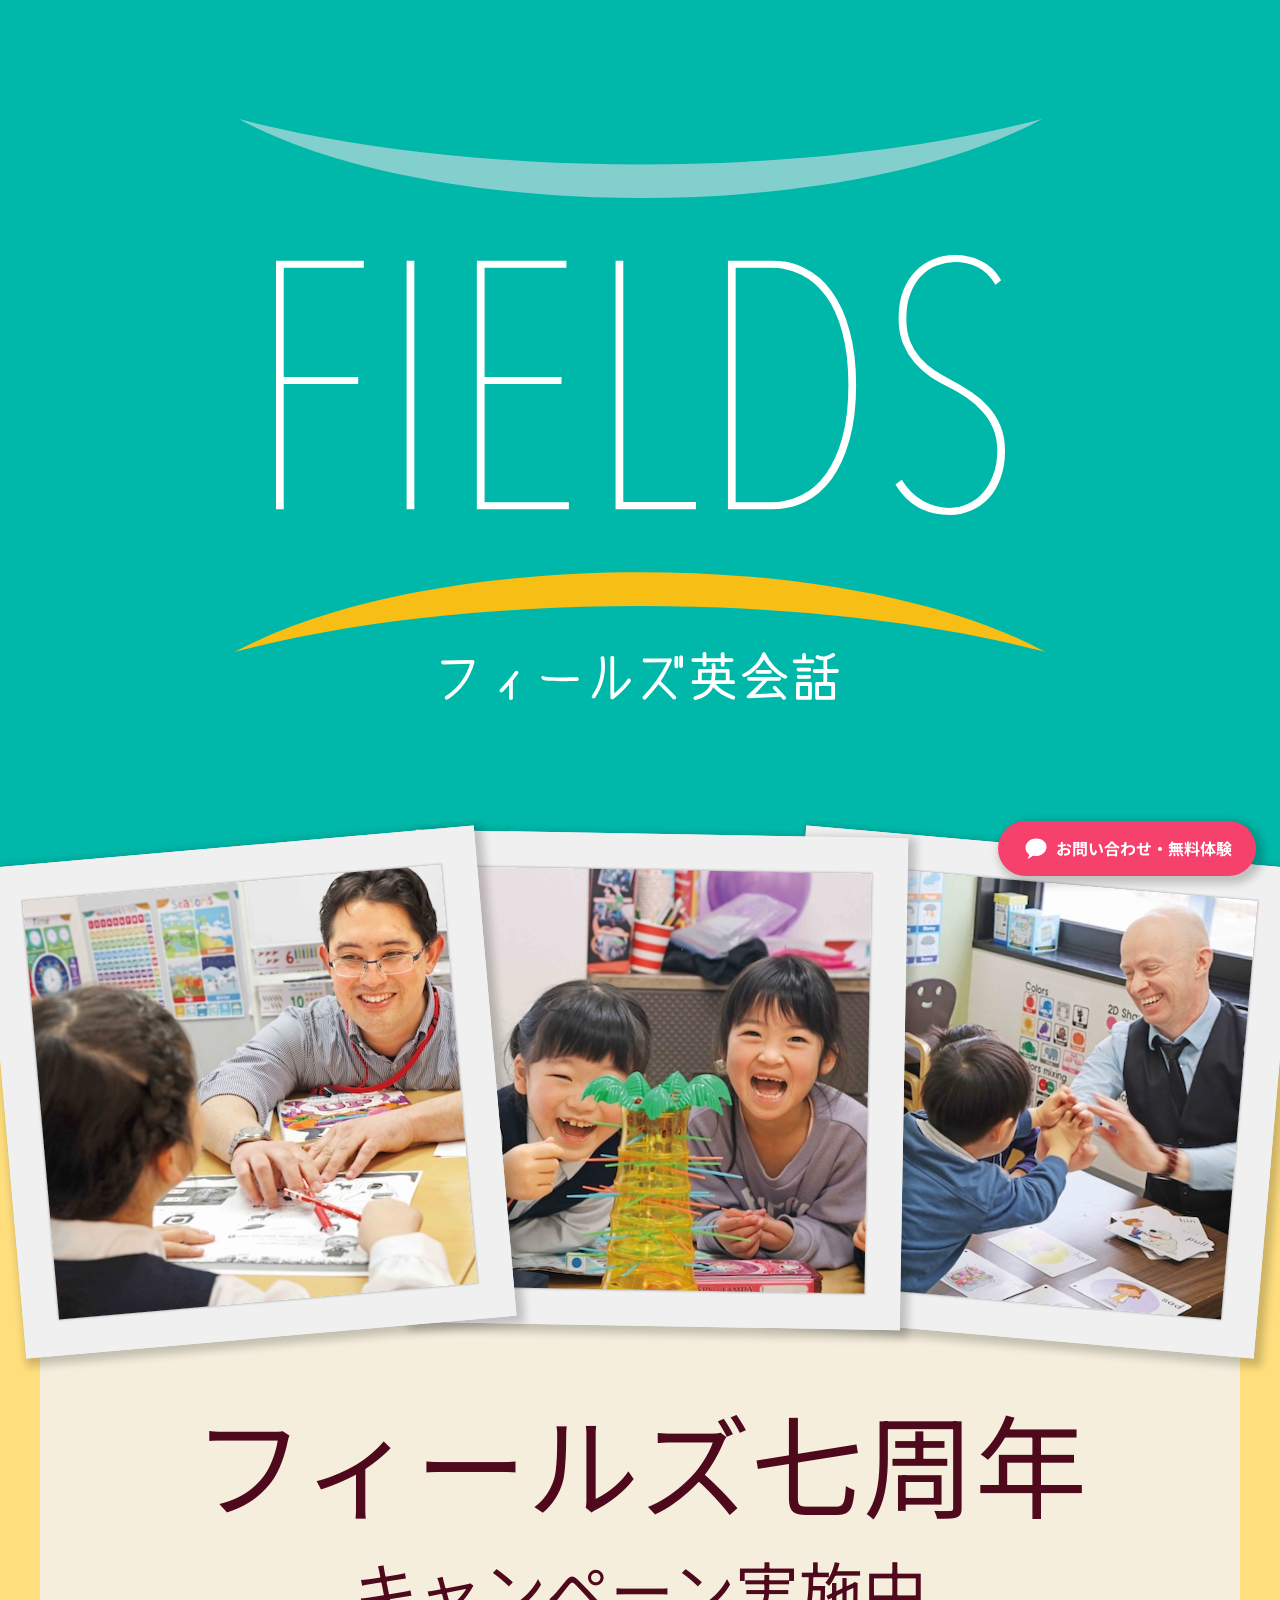
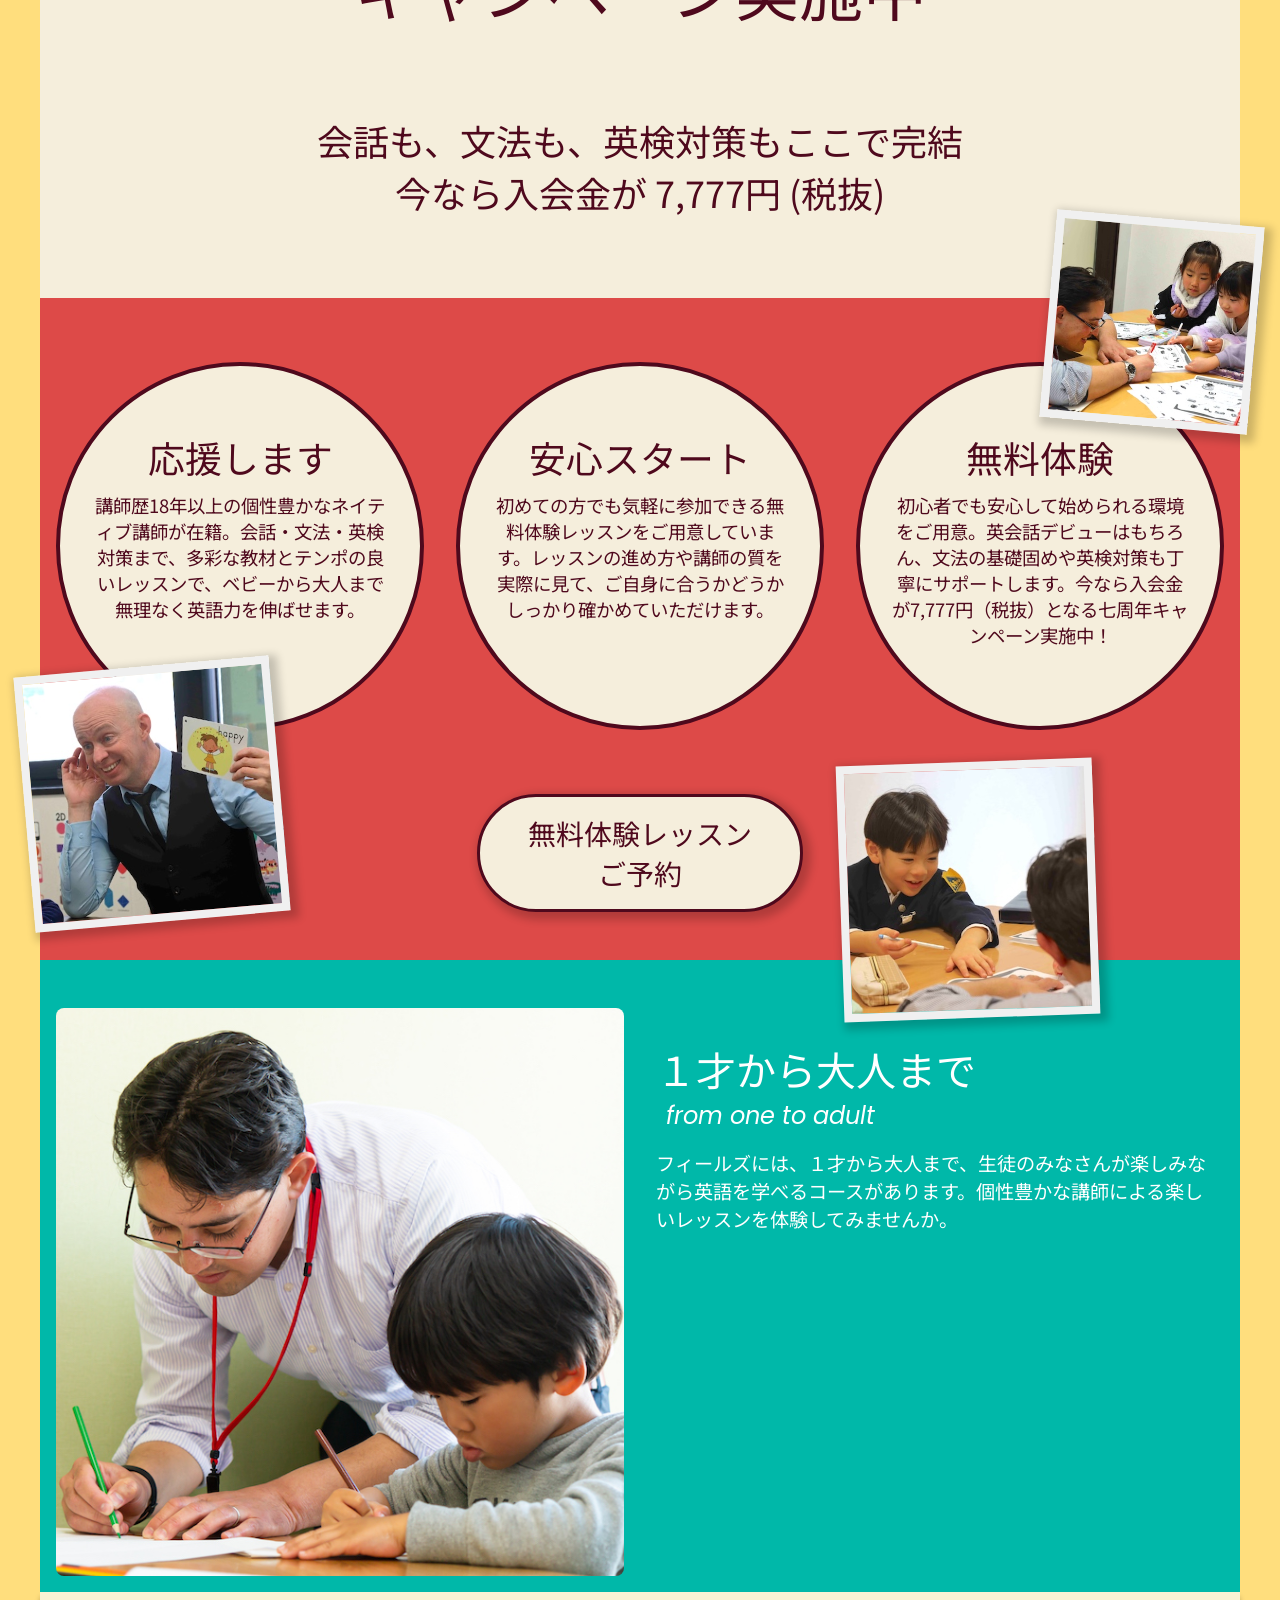
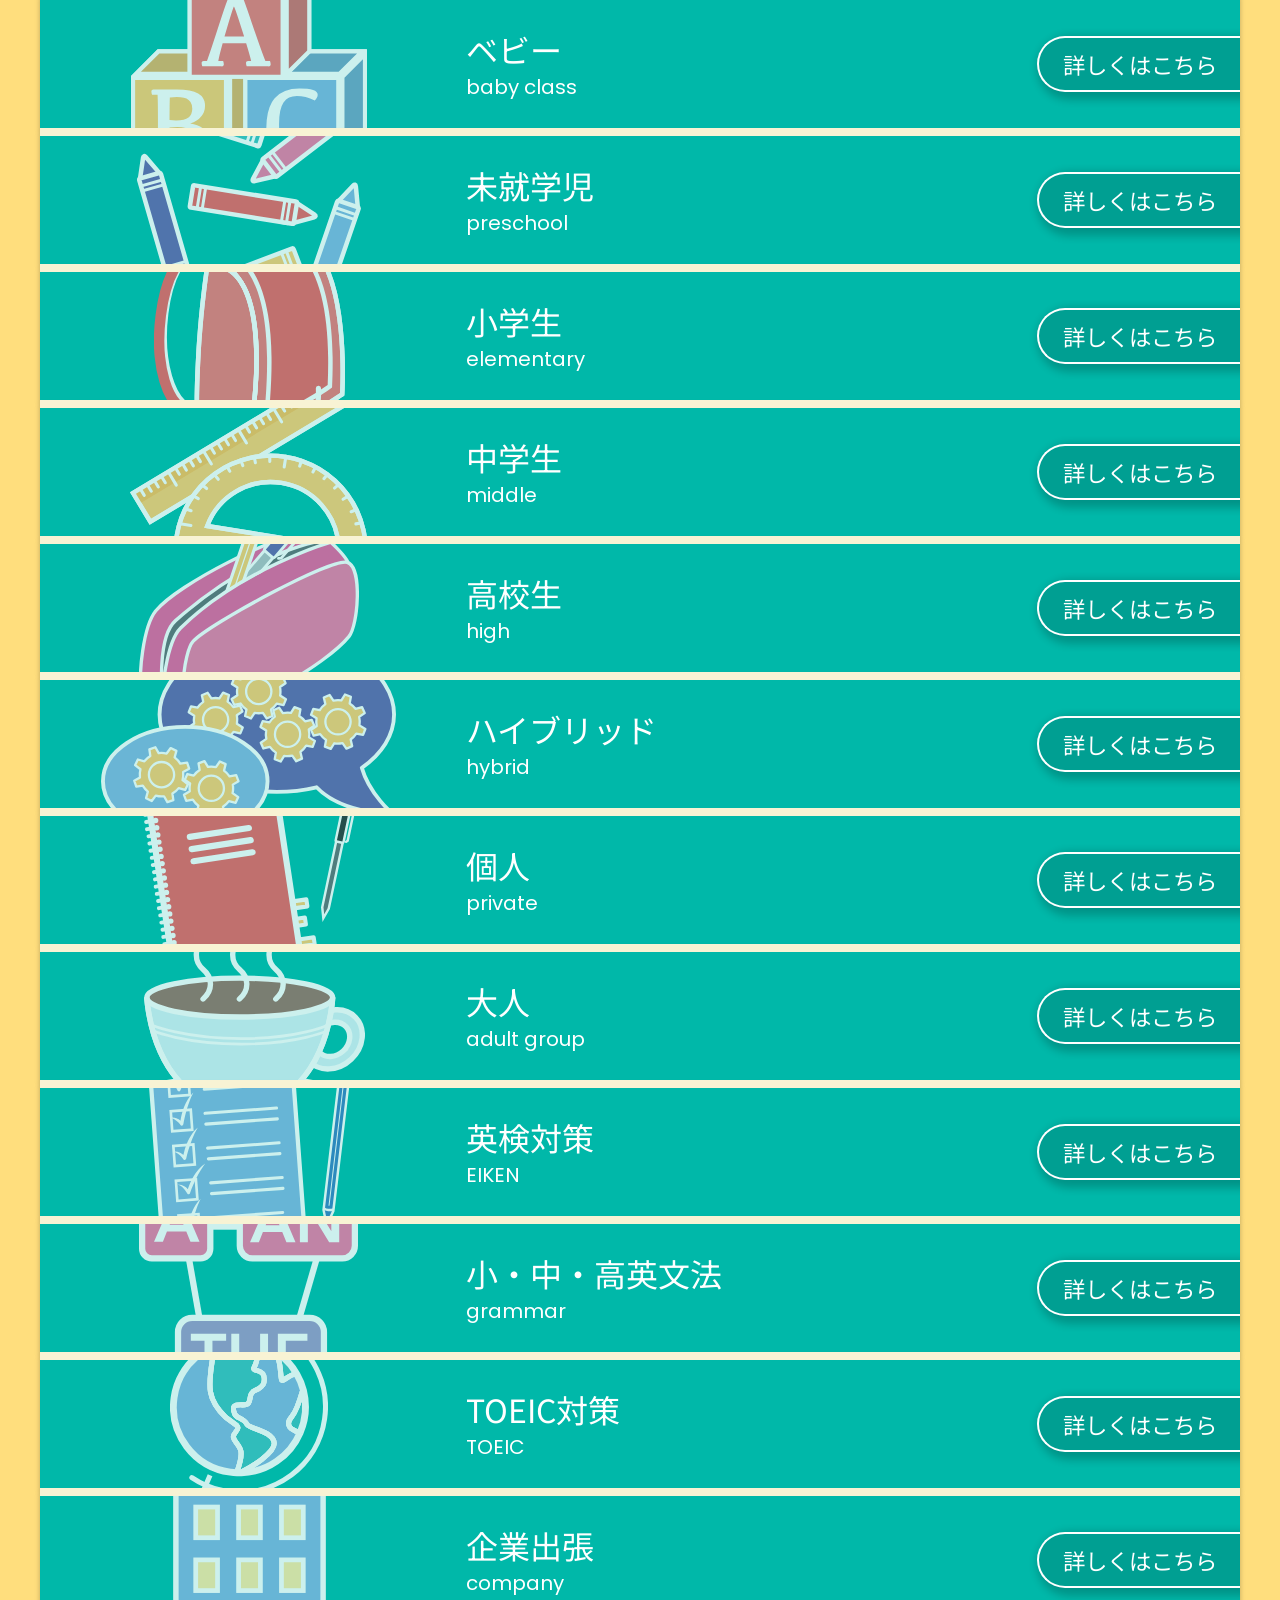
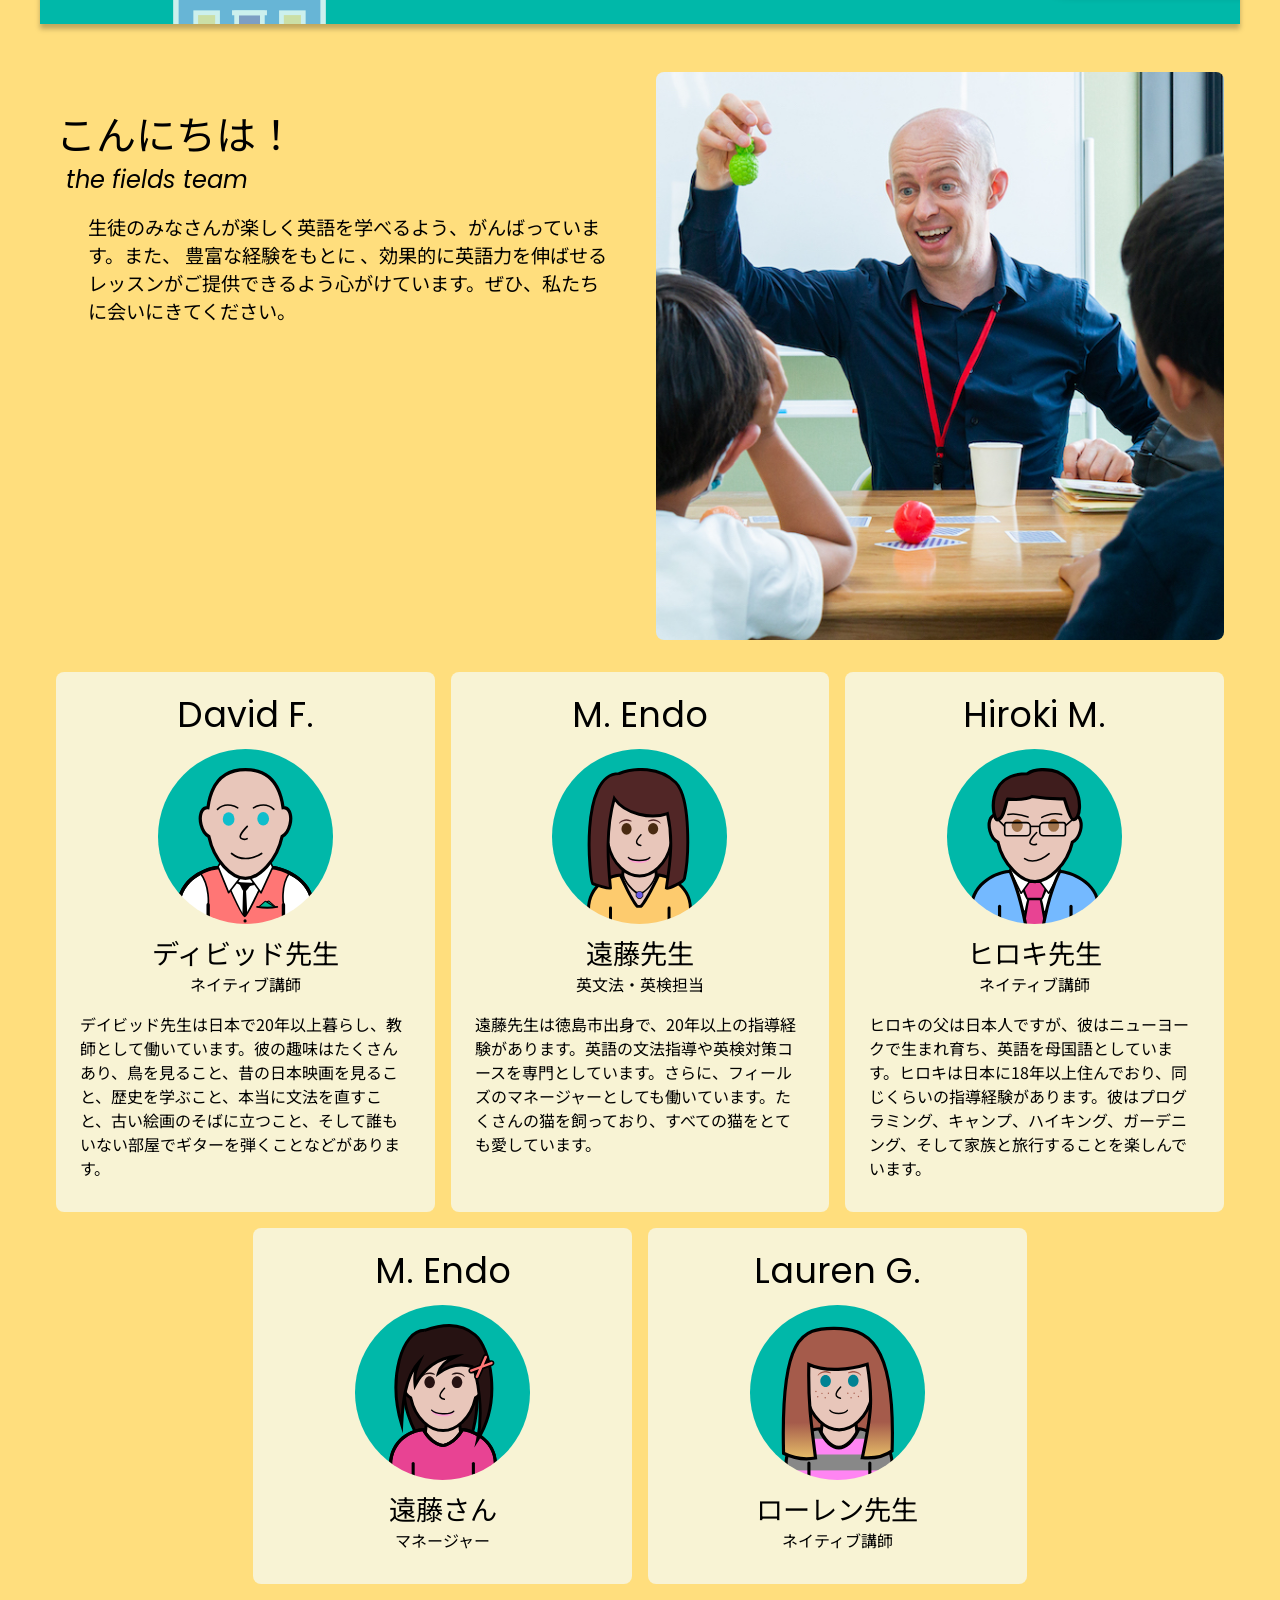
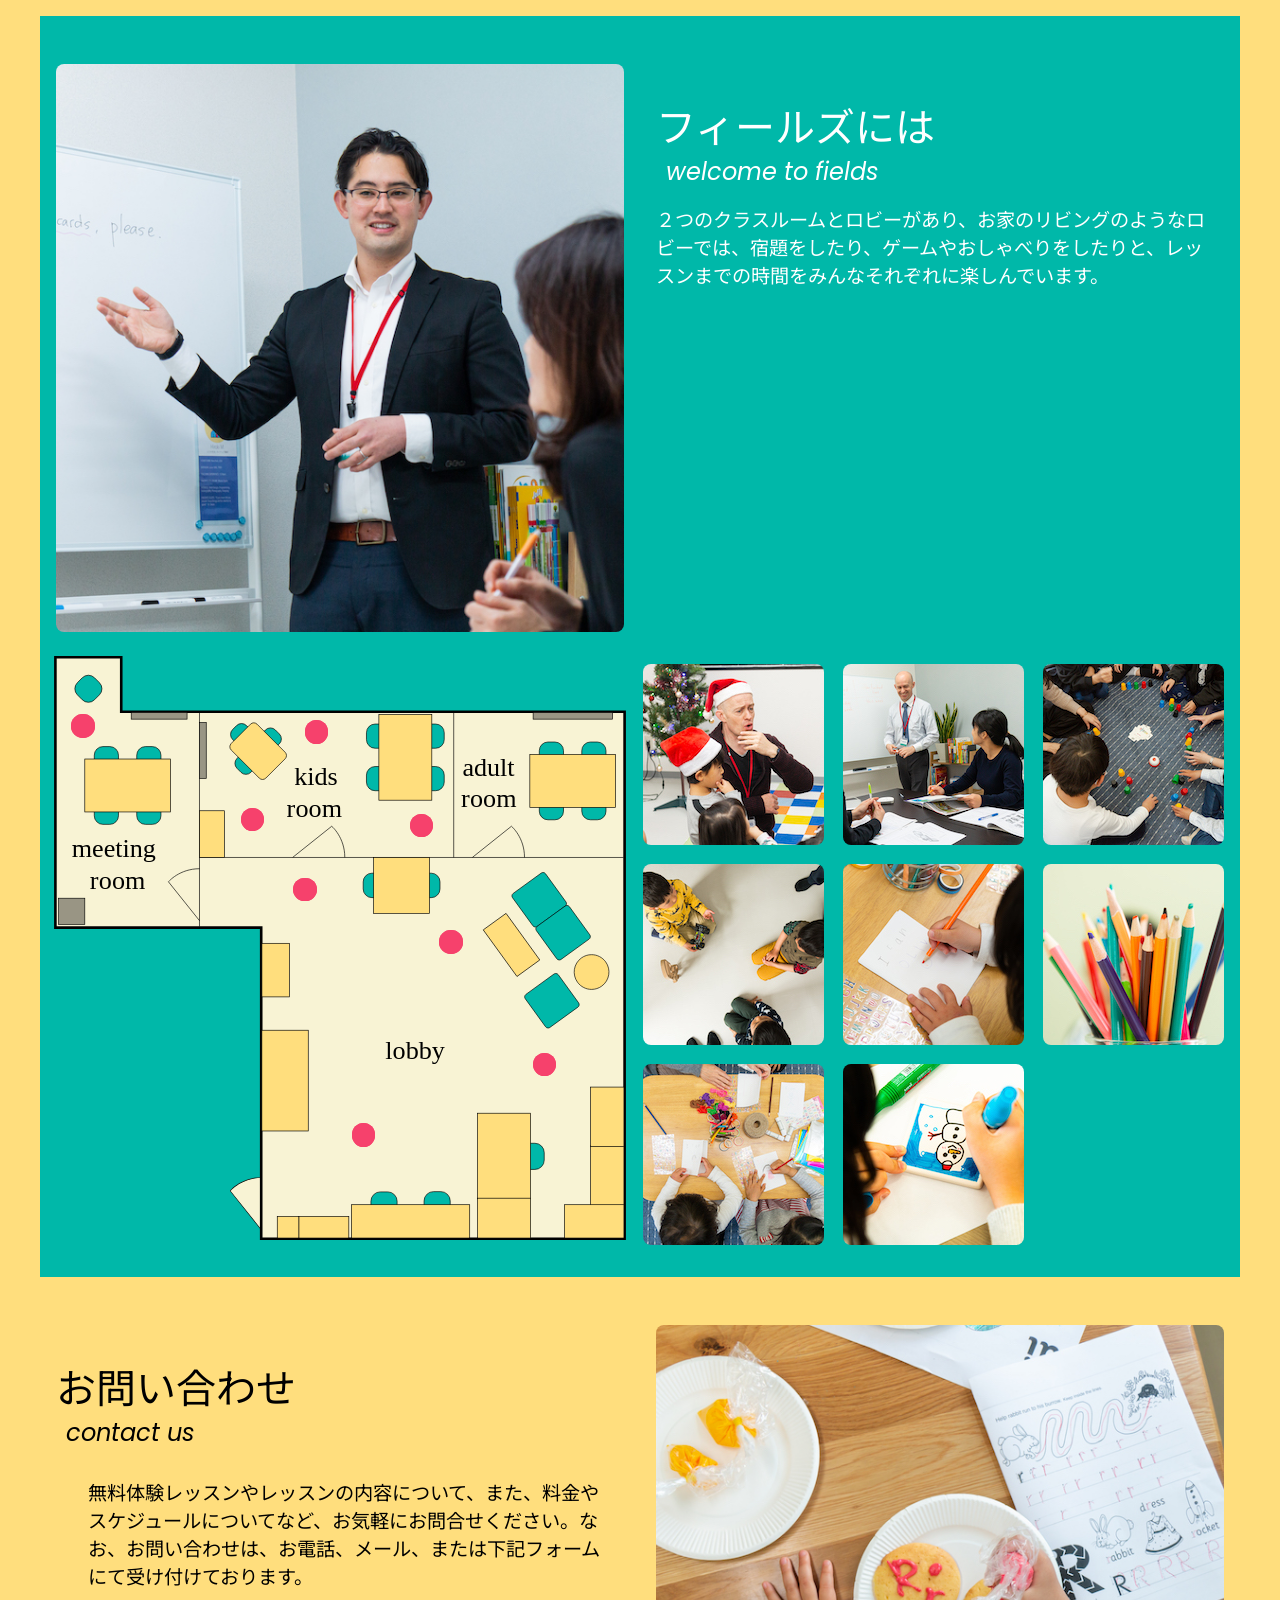
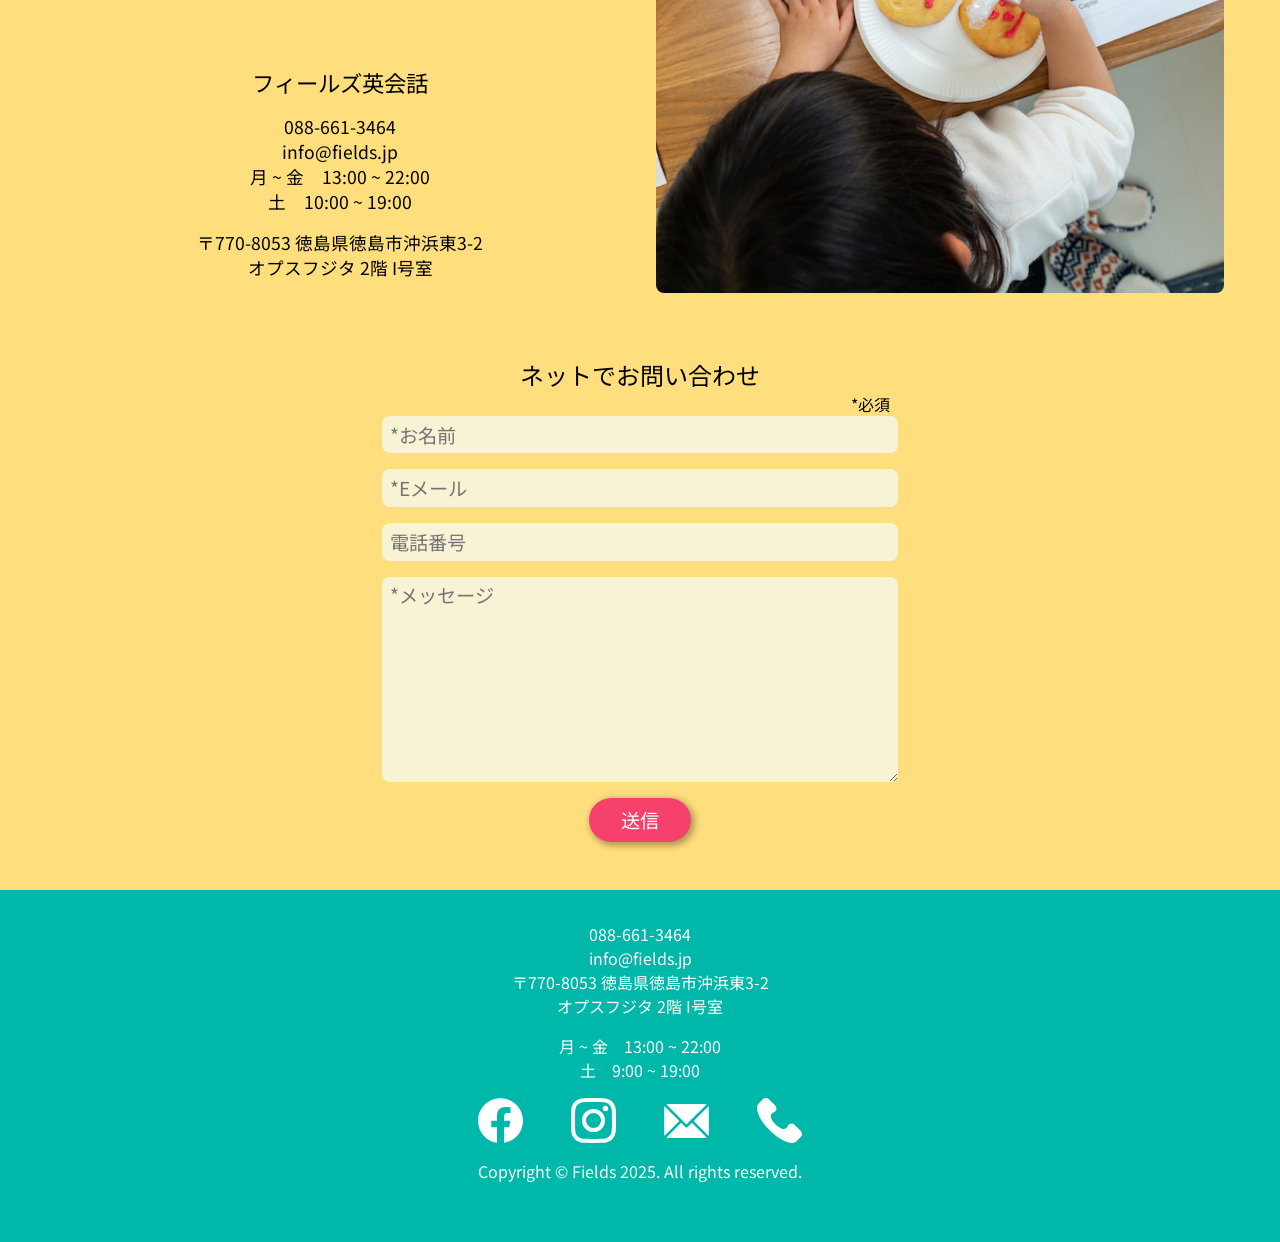
==== index.html @ bf18fd29 "improved mobile styling of quick connect form" ====
<!doctype html>
<html lang="ja">
  <head>
    <!-- Google Tag Manager -->
    <script>
      (function (w, d, s, l, i) {
        w[l] = w[l] || [];
        w[l].push({ "gtm.start": new Date().getTime(), event: "gtm.js" });
        var f = d.getElementsByTagName(s)[0],
          j = d.createElement(s),
          dl = l != "dataLayer" ? "&l=" + l : "";
        j.async = true;
        j.src = "https://www.googletagmanager.com/gtm.js?id=" + i + dl;
        f.parentNode.insertBefore(j, f);
      })(window, document, "script", "dataLayer", "GTM-PVQSNGB");
    </script>
    <!-- End Google Tag Manager -->

    <meta charset="UTF-8" />
    <meta name="viewport" content="width=device-width" />

    <title>フィールズ英会話・徳島市</title>

    <!-- CSS -->
    <link rel="stylesheet" href="assets/css/styles.css?ver=058" />
    <link rel="stylesheet" href="assets/css/winter_2025_campaign.css?ver=003" />
    <link rel="stylesheet" href="assets/css/hero.css?ver=020" />
    <link rel="stylesheet" href="assets/css/quick_connect.css?ver=005" />

    <meta
      name="description"
      content="フィールズには、1才から大人まで、生徒のみなさんが楽しみながら英語を学べるコースがあります。個性豊かな講師による楽しいレッスンを体験してみませんか。"
    />
    <meta property="og:title" content="フィールズ英会話・徳島市" />
    <meta
      property="og:description"
      content="フィールズには、1才から大人まで、生徒のみなさんが楽しみながら英語を学べるコースがあります。個性豊かな講師による楽しいレッスンを体験してみませんか。"
    />
    <meta property="og:image" content="assets/img/identity/icon_01.png" />
    <meta property="og:image:alt" content="フィールズ英会話徳島市ロゴ" />
    <meta property="og:locale" content="ja_JP" />
    <meta property="og:type" content="website" />
    <meta name="twitter:card" content="summary_large_image" />
    <meta property="og:url" content="https://www.fields.jp" />
    <link rel="canonical" href="https://www.fields.jp" />

    <link rel="icon" href="favicon.ico" />
    <link rel="icon" href="favicon.svg" type="image/svg+xml" />
    <link rel="apple-touch-icon" href="assets/img/identity/icon_01.png" />
    <link rel="manifest" href="fields.webmanifest" />
    <meta name="theme-color" content="#00b8a9" />

    <!-- Noto Sans JP: 300, 400, 900 -->
    <!-- Poppins: 300 -->
    <!-- Open Sans: 700 -->
    <link rel="preconnect" href="https://fonts.googleapis.com" />
    <link rel="preconnect" href="https://fonts.gstatic.com" crossorigin />
    <link
      href="https://fonts.googleapis.com/css2?family=Noto+Sans+JP:wght@300;400;500;900&family=Open+Sans:wght@700&family=Poppins:wght@300&display=swap"
      rel="stylesheet"
    />

    <!-- NOTO SANS JP -->
    <link rel="preconnect" href="https://fonts.googleapis.com" />
    <link rel="preconnect" href="https://fonts.gstatic.com" crossorigin />
    <link
      href="https://fonts.googleapis.com/css2?family=Noto+Sans+JP:wght@100..900&display=swap"
      rel="stylesheet"
    />

    <!-- JQUERY from Google's CDN -->
    <script src="https://ajax.googleapis.com/ajax/libs/jquery/3.5.1/jquery.min.js"></script>

    <!-- removes auto formatting of telephone numbers on iOS -->
    <meta name="format-detection" content="telephone=no" />
  </head>

  <body>
    <!-- Google Tag Manager (noscript) -->
    <noscript
      ><iframe
        src="https://www.googletagmanager.com/ns.html?id=GTM-PVQSNGB"
        height="0"
        width="0"
        style="display: none; visibility: hidden"
      ></iframe
    ></noscript>
    <!-- End Google Tag Manager (noscript) -->

    <!-- NAVIGATION -->
    <!-- <nav id="navigation">
      <div id="navigation-primary-container">
        <div id="menu-list-container">
          <a class="nav-item" id="nav-item-1" onclick="closeNav()" href="#hero"
            >トップ</a
          >
          <div class="nav-icon" id="nav-icon-1"></div>
          <a
            class="nav-item"
            id="nav-item-2"
            onclick="closeNav()"
            href="#latest"
            >最新情報</a
          >
          <div class="nav-icon" id="nav-icon-2"></div>
          <a
            class="nav-item"
            id="nav-item-3"
            onclick="closeNav()"
            href="#services"
            >レッスン情報</a
          >
          <div class="nav-icon" id="nav-icon-3"></div>
          <a class="nav-item" id="nav-item-4" onclick="closeNav()" href="#team"
            >講師の紹介</a
          >
          <div class="nav-icon" id="nav-icon-4"></div>
          <a
            class="nav-item"
            id="nav-item-5"
            onclick="closeNav()"
            href="#school"
            >設備の案内</a
          >
          <div class="nav-icon" id="nav-icon-5"></div>
          <a
            class="nav-item"
            id="nav-item-6"
            onclick="closeNav()"
            href="#contact"
            >お問い合わせ</a
          >
          <div class="nav-icon" id="nav-icon-6"></div>
        </div>
        <div id="menu-button" onclick="menuClick()">
          <div id="hamburger-container">
            <div id="line-1"></div>
            <div id="line-2"></div>
            <div id="line-3"></div>
          </div>
        </div>
      </div>
    </nav> -->

    <!-- QUICK CONNECT -->
    <section id="quick-connect-section">
      <div
        id="quick-connect-form-container"
        class="closed"
      >
        <div class="quick-connect-head">
          <span class="title">お問い合わせ・無料体験のご予約受付中</span>
          <button class="close-button" onclick="closeQuickConnectFormContainer()">×</button>
        </div>
        <div class="quick-connect-body">
          <button id="line-button" onclick="contactOnLine()">
            <span class="line-icon">
              <svg viewBox="0 0 32 32" fill="none" aria-hidden="true">
                <!-- simplified LINE-style speech bubble -->
                <path fill="#fff" d="M16 4C8.9 4 3.2 9 3.2 15.2c0 3.4 1.9 6.4 4.9 8.4-.2 1-.8 2.6-1.6 3.7-.2.3.1.7.4.6 1.9-.8 3.6-2 4.7-2.9 1.3.4 2.8.6 4.4.6 7.1 0 12.8-5 12.8-11.2S23.1 4 16 4z"></path>
                <circle cx="12" cy="15" r="1.6" fill="#06C755"></circle>
                <circle cx="20" cy="15" r="1.6" fill="#06C755"></circle>
                <path d="M12.5 20c2 1.6 5 1.6 7 0" stroke="#06C755" stroke-width="1.6" stroke-linecap="round" fill="none"></path>
              </svg>
            </span>LINEでお問い合わせ</button>
          <div class="divider-container">
            <div class="line"></div><div>または</div><div class="line"></div>
          </div>
          <form id="quick-connect-form" onsubmit="submitQuickConnectForm(event)">
            <input id="quick-connect-input" type="text" placeholder="メールアドレスまたは電話番号" autocomplete="off" maxlength="100">
            <div id="quick-connect-error" hidden></div>
            <button id="quick-connect-submit" type="submit">この内容で送信する</button>
          </form>
          <div id="form-success"></div>
          <div class="bottom-text">折り返しご連絡いたします</div>
        </div>
        </div>
        <button
          id="quick-connect-button"
          onclick="openQuickConnectFormContainer()"
        >
          <span class="chat-icon">
            <svg viewBox="0 0 32 32" fill="none" aria-hidden="true">
              <!-- generic chat bubble -->
              <path
                fill="#fff"
                d="M16 5C9.4 5 4 9.8 4 15.7c0 3.2 1.7 6.1 4.4 8-.3 1.3-.9 2.9-1.8 4-.2.3.1.6.4.5 2.1-1 4-2.4 5.2-3.4 1.2.3 2.5.4 3.8.4 6.6 0 12-4.8 12-10.7S22.6 5 16 5z"
              ></path>
            </svg>
          </span>
          <span class="chat-text">お問い合わせ・無料体験</span>
        </button>
      </div>
    </section>

    <!-- HERO -->
    <section id="hero">
      <div class="logo-container">
        <div class="logo-graphic fields-logo-sky"></div>
        <div class="logo-graphic fields_logo_text_01"></div>
        <div class="logo-graphic fields-logo-ground"></div>
        <div class="logo-graphic fields_logo_text_02"></div>
      </div>
    </section>

    <!-- LATEST INFORMATION -->
    <section id="latest">
      <div id="winter-2025-campaign">
        <div class="outer-photo-overflow-container">
          <div class="inner-photo-overflow-container">
            <div class="photo-1 polaroid">
              <div class="photo"></div>
            </div>
            <div class="photo-2 polaroid">
              <div class="photo"></div>
            </div>
            <div class="photo-3 polaroid">
              <div class="photo"></div>
            </div>
          </div>
        </div>
        <div class="winter-2025-top-container">
          <div class="main-text-container">
            <h2>フィールズ七周年</h2>
            <h3>キャンペーン実施中</h3>
            <h4>
              会話も、文法も、英検対策もここで完結<br />
              今なら入会金が 7,777円 (税抜)
            </h4>
          </div>
        </div>
        <div class="winter-2025-bottom-container">
          <div class="bottom-point-container">
            <div class="sand-point-content">
              <h5>応援します</h5>
              <p>
                講師歴18年以上の個性豊かなネイティブ講師が在籍。会話・文法・英検対策まで、多彩な教材とテンポの良いレッスンで、ベビーから大人まで無理なく英語力を伸ばせます。
              </p>
            </div>
          </div>
          <div class="bottom-point-container">
            <div class="sand-point-content">
              <h5>無料体験</h5>
              <p>
                初心者でも安心して始められる環境をご用意。英会話デビューはもちろん、文法の基礎固めや英検対策も丁寧にサポートします。今なら入会金が7,777円（税抜）となる七周年キャンペーン実施中！
              </p>
            </div>
          </div>
          <div class="bottom-point-container">
            <div class="sand-point-content">
              <h5>安心スタート</h5>
              <p>
                初めての方でも気軽に参加できる無料体験レッスンをご用意しています。レッスンの進め方や講師の質を実際に見て、ご自身に合うかどうかしっかり確かめていただけます。
              </p>
            </div>
          </div>
          <div class="sand-overflow-container-outer">
            <div class="sand-overflow-container-inner">
              <div id="photo-04" class="polaroid-small"></div>
              <div id="photo-05" class="polaroid-small"></div>
              <div id="photo-06" class="polaroid-small"></div>
            </div>
          </div>
        </div>
        <div class="call-to-action-container">
          <a href="#contact">無料体験レッスン<br />ご予約</a>
        </div>
      </div>
    </section>

    <!-- SERVICES -->
    <section id="services">
      <div id="services-primary-container" class="inverted-text">
        <div class="section-image">
          <picture>
            <source
              media="(max-width: 575px)"
              srcset="assets/img/sections/services/services_01_1.jpg"
            />
            <source
              media="(min-width: 992px)"
              srcset="assets/img/sections/services/services_01_4.jpg"
            />
            <source
              media="(min-width: 768px)"
              srcset="assets/img/sections/services/services_01_3.jpg"
            />
            <source
              media="(min-width: 576px)"
              srcset="assets/img/sections/services/services_01_2.jpg"
            />
            <img
              src="assets/img/sections/services/services_01_1.jpg"
              alt="外国人講師と生徒"
            />
          </picture>
        </div>
        <div class="section-title-container">
          <h2 class="section-title">１才から大人まで</h2>
          <div class="section-subtitle english">from one to adult</div>
        </div>
        <p class="section-description inverted-text">
          フィールズには、１才から大人まで、生徒のみなさんが楽しみながら英語を学べるコースがあります。個性豊かな講師による楽しいレッスンを体験してみませんか。
        </p>
        <!-- BABY SERVICE-->
        <div class="service-tab" onclick="serviceExpand('baby')">
          <div class="tab-image-container" id="baby-tab"></div>
          <h3>ベビー</h3>
          <h4>baby class</h4>
          <div class="learn-more-button" id="baby-button">詳しくはこちら</div>
          <div class="learn-more-button button-close" id="baby-button-close">
            <div class="exit-icon-container">
              <div class="exit exit-1"></div>
              <div class="exit exit-2"></div>
            </div>
          </div>
        </div>
        <div class="service-description unloaded" id="baby-description">
          <div class="service-header-container">
            <div class="service-header-title">ベビー英会話</div>
            <div class="service-header-subtitle">baby class</div>
          </div>
          <!-- NEW CONTENT -->
          <div class="point-container">
            <div class="point-image">
              <picture>
                <img
                  data-src-1="assets/img/services/baby/baby_01_1.jpg"
                  data-src-2="assets/img/services/baby/baby_01_2.jpg"
                  data-src-3="assets/img/services/baby/baby_01_3.jpg"
                  alt="ニコニコしている女の子"
                />
              </picture>
            </div>
            <div class="point-text">
              <h5>メリット</h5>
              <h6>benefits</h6>
              <p>
                日本語を話し始めるのと同時期に英語に触れることで、お子様の英語学習をより効果的に進めることができます。英語を早く習い始める子供たちと、そうでない子供たちとでは、通常、小学生になるまでに、スピーキング、リスニング、リーディングの面において大きく差がでてきます。また、外国の人たちとのコミュニケーションも、リラックスしてスムーズにおこなうことができるようになります。
              </p>
            </div>
          </div>
          <div class="point-container">
            <div class="point-image">
              <picture>
                <img
                  data-src-1="assets/img/services/baby/baby_03_1.jpg"
                  data-src-2="assets/img/services/baby/baby_03_2.jpg"
                  data-src-3="assets/img/services/baby/baby_03_3.jpg"
                  alt="楽しいカードゲーム"
                />
              </picture>
            </div>
            <div class="point-text">
              <h5>アクティビティ</h5>
              <h6>activities</h6>
              <p>
                ベビークラスでは、リラックスした雰囲気でお子様のペースにあわせたレッスンをおこなっています。レッスンは、先生の英語をリピートすること、先生の目を見てコミュニケーションをとること、先生が言う簡単な英語を理解して指示された色や物を選ぶことができるようなリスニング力を身につけることを目標に、ぬり絵や体を動かすアクティビティ、ゲームなどを通して楽しく学んでもらえる内容になっています。また、幼いうちから英語のアルファベットや音に親しめるよう、レッスンでは、初級のフォニックス学習をとりいれています。
              </p>
            </div>
          </div>
          <div class="point-container">
            <div class="point-image">
              <picture>
                <img
                  data-src-1="assets/img/services/baby/baby_02_1.jpg"
                  data-src-2="assets/img/services/baby/baby_02_2.jpg"
                  data-src-3="assets/img/services/baby/baby_02_3.jpg"
                  alt="男の子は絵本を読んでいます"
                />
              </picture>
            </div>
            <div class="point-text">
              <h5>クラスルーム</h5>
              <h6>classroom</h6>
              <p>
                ベビークラスでは、保護者の方のレッスンへのご参加を推奨しています。安全面に関してはもちろん、保護者の方に参加していただくことでお子様が安心してレッスンを受けることができますし、レッスンで学んだ新しい単語やアイデアをご家庭で一緒に練習してもらうことができるからです。また、レッスン以外でも英語に触れてもらえるよう、フィールズでは、家庭学習用として絵本とCDの貸し出しもおこなっております。ちいさな子供たちが英語を学びにきてくれるのは本当に嬉しいです。成長とともに子供たちの英語が上達していくのを見るのは、私たちにとって大きな喜びです。
              </p>
            </div>
          </div>
          <!-- NEW CONTENT -->
          <div class="stat-container">
            <div class="stat-header">
              <div class="stat-title">30分</div>
              <div class="stat-subtitle">レッスンの時間</div>
            </div>
            <div class="stat-description">
              私たちはレッスンの時間を無駄にしません。始めから終わりまで、テンポ良く魅力的で楽しいレッスンを展開します。
            </div>
            <div class="stat-header">
              <div class="stat-title">46回</div>
              <div class="stat-subtitle">年間レッスン回数</div>
            </div>
            <div class="stat-description">
              年間46回のレッスンです。何らかの事情により、私たちの都合でレッスンを休講する際には振替を行います。
            </div>
            <div class="stat-header">
              <div class="stat-title">4人</div>
              <div class="stat-subtitle">クラス定員</div>
            </div>
            <div class="stat-description">
              クラス定員は最大4名です。お子様の年齢等により、講師から保護者の方へレッスン中のお子様の付き添いをお願いすることがあります。
            </div>
            <div class="stat-header">
              <div class="stat-title">0円</div>
              <div class="stat-subtitle">教材費</div>
            </div>
            <div class="stat-description">
              レッスンや宿題に使用する教材費はありません。ただし、例外的に高いレベルの幼児クラスにおいては講師から付加教材の購入をお願いすることがあります。
            </div>
            <div class="stat-header">
              <div class="stat-title entrance-fee">20,000円</div>
              <div class="stat-subtitle">入会金</div>
            </div>
            <div class="stat-description">20,000円でご入会いただけます。</div>
            <div class="stat-header">
              <div class="stat-title">7,000円</div>
              <div class="stat-subtitle">レッスン料</div>
            </div>
            <div class="stat-description">
              月々の授業料・設備費は7,000円です。生徒さんと保護者の方は開校時間中いつでもスクールへお立ち寄りいただき、ロビーで自習をしたり講師とコミュニケーションをご活用ください。
            </div>
          </div>
          <div class="signup-button-container">
            <a class="signup-button" href="#contact"
              >無料体験レッスン<br />ご予約</a
            >
          </div>
        </div>
        <!-- PRESCHOOL SERVICE-->
        <div class="service-tab" onclick="serviceExpand('preschool')">
          <div class="tab-image-container" id="preschool-tab"></div>
          <h3>未就学児</h3>
          <h4>preschool</h4>
          <div class="learn-more-button" id="preschool-button">
            詳しくはこちら
          </div>
          <div
            class="learn-more-button button-close"
            id="preschool-button-close"
          >
            <div class="exit-icon-container">
              <div class="exit exit-1"></div>
              <div class="exit exit-2"></div>
            </div>
          </div>
        </div>
        <div class="service-description unloaded" id="preschool-description">
          <div class="service-header-container">
            <div class="service-header-title">未就学児英会話</div>
            <div class="service-header-subtitle">preschool</div>
          </div>
          <div class="point-container">
            <div class="point-image">
              <picture>
                <img
                  data-src-1="assets/img/services/preschool/preschool_01_1.jpeg"
                  data-src-2="assets/img/services/preschool/preschool_01_2.jpeg"
                  data-src-3="assets/img/services/preschool/preschool_01_3.jpeg"
                  alt="ABCの練習"
                />
              </picture>
            </div>
            <div class="point-text">
              <h5>フォニックス</h5>
              <h6>phonics</h6>
              <p>
                私たちは生徒さんにできるだけ早く英語を読めるようになって欲しいと考えています。そのための第一歩としてフォニックスをマスターできるように指導しています。単音のフォニックスから始め、連続する音へと進んでいきます。
              </p>
            </div>
          </div>
          <div class="point-container">
            <div class="point-image">
              <picture>
                <img
                  data-src-1="assets/img/services/preschool/preschool_02_1.jpg"
                  data-src-2="assets/img/services/preschool/preschool_02_2.jpg"
                  data-src-3="assets/img/services/preschool/preschool_02_3.jpg"
                  alt="デイビッド先生"
                />
              </picture>
            </div>
            <div class="point-text">
              <h5>会話のゲーム</h5>
              <h6>conversation based games</h6>
              <p>
                教室でたくさんゲームをします。これはすべて、生徒さんに話す機会を与えるという目標を持ってしています。楽しんで英語を勉強してもらいたいですし、また一生懸命することで感じられる達成感も味わってもらいたいと考えています。
              </p>
            </div>
          </div>
          <div class="point-container">
            <div class="point-image">
              <picture>
                <img
                  data-src-1="assets/img/services/preschool/preschool_03_1.jpg"
                  data-src-2="assets/img/services/preschool/preschool_03_2.jpg"
                  data-src-3="assets/img/services/preschool/preschool_03_3.jpg"
                  alt="英語の書く練習"
                />
              </picture>
            </div>
            <div class="point-text">
              <h5>リーディング</h5>
              <h6>reading</h6>
              <p>
                教室の外で英語力を伸ばすための鍵はまず読めるようになることです。フォニックスプログラムと共に、私たちは頻出単語を読めるようにするため生徒さんと短い絵本から読み始めます。毎週生徒さんは絵本を一冊借りて帰り、おうちの人と読む練習をすることもできます。
              </p>
            </div>
          </div>
          <div class="point-container">
            <div class="point-image">
              <picture>
                <img
                  data-src-1="assets/img/services/preschool/preschool_04_1.jpg"
                  data-src-2="assets/img/services/preschool/preschool_04_2.jpg"
                  data-src-3="assets/img/services/preschool/preschool_04_3.jpg"
                  alt="楽しい顔"
                />
              </picture>
            </div>
            <div class="point-text">
              <h5>単語</h5>
              <h6>vocabulary</h6>
              <p>
                レッスンでは毎回たくさんの語彙が出てきますし、定着を図るために何度も復習をします。確かな語彙力をつけると英語で自分を表現できるようになります。ただ決まったフレーズを覚えるのではなく、私たちの生徒さんには教室で学習する語彙を使い自分自身で文章を作れるようになるよう指導しています。
              </p>
            </div>
          </div>
          <div class="stat-container">
            <div class="stat-header">
              <div class="stat-title">40分</div>
              <div class="stat-subtitle">レッスンの時間</div>
            </div>
            <div class="stat-description">
              私たちはレッスンの時間を無駄にしません。始めから終わりまで、テンポ良く魅力的で楽しいレッスンを展開します。
            </div>
            <div class="stat-header">
              <div class="stat-title">46回</div>
              <div class="stat-subtitle">年間レッスン回数</div>
            </div>
            <div class="stat-description">
              年間46回のレッスンです。何らかの事情により、私たちの都合でレッスンを休講する際には振替を行います。
            </div>
            <div class="stat-header">
              <div class="stat-title">5人</div>
              <div class="stat-subtitle">クラス定員</div>
            </div>
            <div class="stat-description">
              クラス定員は最大6名です。お子様の年齢等により、講師から保護者の方へレッスン中のお子様の付き添いをお願いすることがあります。
            </div>
            <div class="stat-header">
              <div class="stat-title">0円</div>
              <div class="stat-subtitle">教材費</div>
            </div>
            <div class="stat-description">
              レッスンや宿題に使用する教材費はありません。ただし、例外的に高いレベルの幼児クラスにおいては講師から付加教材の購入をお願いすることがあります。
            </div>
            <div class="stat-header">
              <div class="stat-title entrance-fee">20,000円</div>
              <div class="stat-subtitle">入会金</div>
            </div>
            <div class="stat-description">20,000円でご入会いただけます。</div>
            <div class="stat-header">
              <div class="stat-title">8,000円</div>
              <div class="stat-subtitle">レッスン料</div>
            </div>
            <div class="stat-description">
              月々の授業料と設備の使用は8,000円です。生徒さんと保護者の方は開校時間帯いつでもスクールへお立ち寄りいただき、ロビーで自習をしたり講師とコミュニケーションをとる場としてぜひご活用ください。
            </div>
          </div>
          <div class="signup-button-container">
            <a class="signup-button" href="#contact"
              >無料体験レッスン<br />ご予約</a
            >
          </div>
        </div>
        <!-- ELEMENTARY SERVICE -->
        <div class="service-tab" onclick="serviceExpand('elementary')">
          <div class="tab-image-container" id="elementary-tab"></div>
          <h3>小学生</h3>
          <h4>elementary</h4>
          <div class="learn-more-button" id="elementary-button">
            詳しくはこちら
          </div>
          <div
            class="learn-more-button button-close"
            id="elementary-button-close"
          >
            <div class="exit-icon-container">
              <div class="exit exit-1"></div>
              <div class="exit exit-2"></div>
            </div>
          </div>
        </div>
        <div class="service-description unloaded" id="elementary-description">
          <div class="service-header-container">
            <div class="service-header-title">小学生英会話</div>
            <div class="service-header-subtitle">elementary</div>
          </div>
          <div class="point-container">
            <div class="point-image">
              <picture>
                <img
                  data-src-1="assets/img/services/elementary/elementary_01_1.jpg"
                  data-src-2="assets/img/services/elementary/elementary_01_2.jpg"
                  data-src-3="assets/img/services/elementary/elementary_01_3.jpg"
                  alt="クッキーに文字を書く"
                />
              </picture>
            </div>
            <div class="point-text">
              <h5>会話アクティビティー</h5>
              <h6>conversation activities</h6>
              <p>
                年齢が上がるにつれ教室での活動も難しくなっていきますし、生徒さんには自身の考えを伝えるため英語を使うことにどんどん挑戦してもらいます。徐々に小学校から中学校レベルへと移行できるようにしていきます。私たちは楽しんで英語を身につけてもらいたいと願っていますし、また一生懸命勉強することで感じられる達成感も味わってもらいたいと考えています。
              </p>
            </div>
          </div>
          <div class="point-container">
            <div class="point-image">
              <picture>
                <img
                  data-src-1="assets/img/services/elementary/elementary_02_1.jpeg"
                  data-src-2="assets/img/services/elementary/elementary_02_2.jpeg"
                  data-src-3="assets/img/services/elementary/elementary_02_3.jpeg"
                  alt="英語が楽しい生徒"
                />
              </picture>
            </div>
            <div class="point-text">
              <h5>英文法</h5>
              <h6>grammar</h6>
              <p>
                文法は楽しく、興味を引くように教えることでただ教科書から学ぶより遥かに価値のあるものになります。目の前にいる人たちと実際に会話することで、英語のルールを理解できるようになっていくのです。
              </p>
            </div>
          </div>
          <div class="point-container">
            <div class="point-image">
              <picture>
                <img
                  data-src-1="assets/img/services/elementary/elementary_03_1.jpeg"
                  data-src-2="assets/img/services/elementary/elementary_03_2.jpeg"
                  data-src-3="assets/img/services/elementary/elementary_03_3.jpeg"
                  alt="英文を書きましょう！"
                />
              </picture>
            </div>
            <div class="point-text">
              <h5>単語</h5>
              <h6>vocabulary</h6>
              <p>
                レッスンでは毎回たくさんの語彙が出てきますし、定着を図るために何度も復習をします。確かな語彙力をつけると英語で自分を表現できるようになります。ただ決まったフレーズを覚えるのではなく、私たちの生徒さんには教室で学習する語彙を使い自分自身で文章を作れるようになるよう指導しています。
              </p>
            </div>
          </div>
          <div class="point-container">
            <div class="point-image">
              <picture>
                <img
                  data-src-1="assets/img/services/elementary/elementary_04_1.jpg"
                  data-src-2="assets/img/services/elementary/elementary_04_2.jpg"
                  data-src-3="assets/img/services/elementary/elementary_04_3.jpg"
                  alt="小さいブックを作る"
                />
              </picture>
            </div>
            <div class="point-text">
              <h5>リーディング</h5>
              <h6>reading</h6>
              <p>
                教室の外で英語力を伸ばすための鍵はまず読めるようになることです。フォニックスプログラムと共に、私たちは頻出単語を読めるようにするため生徒さんと短い絵本から読み始めます。学年が上がるにつれ、また読書プログラムが進むにつれて、より難しい語彙またより長いお話を読めるようになります。毎週生徒さんは本を一冊借りて帰り、おうちの方と読む練習もして頂いています。
              </p>
            </div>
          </div>
          <div class="stat-container">
            <div class="stat-header">
              <div class="stat-title">50分</div>
              <div class="stat-subtitle">レッスンの時間</div>
            </div>
            <div class="stat-description">
              活気に溢れ元気いっぱい遊ぶこと、そして集中して言語の習得に励むことのバランスをうまく取った活動を準備しています。
            </div>
            <div class="stat-header">
              <div class="stat-title">46回</div>
              <div class="stat-subtitle">年間レッスン回数</div>
            </div>
            <div class="stat-description">
              年間46回のレッスンです。何らかの事情により、私たちの都合でレッスンを休講する際には振替を行います。
            </div>
            <div class="stat-header">
              <div class="stat-title">6人</div>
              <div class="stat-subtitle">クラス定員</div>
            </div>
            <div class="stat-description">
              クラス定員は最大６名です。生徒同士で楽しい時間を過ごすことができ、また講師が一人一人に目を配るよう対応しています。
            </div>
            <div class="stat-header">
              <div class="stat-title">5,000円</div>
              <div class="stat-subtitle">教材費</div>
            </div>
            <div class="stat-description">
              この年間教材費は教室で使用する教材、また家庭学習用の教材すべてを含んでいます。付加教材が必要な場合、追加費用はいただきません。
            </div>
            <div class="stat-header">
              <div class="stat-title entrance-fee">20,000円</div>
              <div class="stat-subtitle">入会金</div>
            </div>
            <div class="stat-description">20,000円でご入会いただけます。</div>
            <div class="stat-header">
              <div class="stat-title">9,000円</div>
              <div class="stat-subtitle">レッスン料</div>
            </div>
            <div class="stat-description">
              月々の授業料と設備の使用は9,000円です。生徒さんと保護者の方は開校時間帯いつでもスクールへお立ち寄りいただき、ロビーで自習をしたり講師とコミュニケーションをとる場としてぜひご活用ください。
            </div>
          </div>
          <div class="signup-button-container">
            <a class="signup-button" href="#contact"
              >無料体験レッスン<br />ご予約</a
            >
          </div>
        </div>
        <!-- MIDDLE SERVICE -->
        <div class="service-tab" onclick="serviceExpand('middle')">
          <div class="tab-image-container" id="middle-tab"></div>
          <h3>中学生</h3>
          <h4>middle</h4>
          <div class="learn-more-button" id="middle-button">詳しくはこちら</div>
          <div class="learn-more-button button-close" id="middle-button-close">
            <div class="exit-icon-container">
              <div class="exit exit-1"></div>
              <div class="exit exit-2"></div>
            </div>
          </div>
        </div>
        <div class="service-description unloaded" id="middle-description">
          <div class="service-header-container">
            <div class="service-header-title">中学生英会話</div>
            <div class="service-header-subtitle">middle</div>
          </div>
          <div class="point-container">
            <div class="point-image">
              <picture>
                <img
                  data-src-1="assets/img/services/middle/middle_01_1.jpg"
                  data-src-2="assets/img/services/middle/middle_01_2.jpg"
                  data-src-3="assets/img/services/middle/middle_01_3.jpg"
                  alt="PENDING"
                />
              </picture>
            </div>
            <div class="point-text">
              <h5>英文法</h5>
              <h6>grammar</h6>
              <p>
                自信をもって英文を組み立て、正確な表現を使って会話をするために、英文法は大切な要素です。中学生向けのレッスンでは、オックスフォードディスカバー教材シリーズを活用し、文法の基礎から応用までを幅広くカバーします。また、ワークブックで復習をすることにより、読む、書くなど、英会話以外の面での英語力の向上も目指します。
              </p>
            </div>
          </div>
          <div class="point-container">
            <div class="point-image">
              <picture>
                <img
                  data-src-1="assets/img/services/middle/middle_04_1.jpg"
                  data-src-2="assets/img/services/middle/middle_04_2.jpg"
                  data-src-3="assets/img/services/middle/middle_04_3.jpg"
                  alt="PENDING"
                />
              </picture>
            </div>
            <div class="point-text">
              <h5>リーディング</h5>
              <h6>reading</h6>
              <p>
                楽しみながら読解力を伸ばしていけるよう、テキストのリーディングセクションでは、中学生にとって興味深いトピックやストーリーを取り上げています。興味を持って英文を読むことで、英文に慣れ、テキストの内容を理解する力がついてきます。テスト等での長文読解にも役立ちます。
              </p>
            </div>
          </div>
          <div class="point-container">
            <div class="point-image">
              <picture>
                <img
                  data-src-1="assets/img/services/middle/middle_03_1.jpg"
                  data-src-2="assets/img/services/middle/middle_03_2.jpg"
                  data-src-3="assets/img/services/middle/middle_03_3.jpg"
                  alt="PENDING"
                />
              </picture>
            </div>
            <div class="point-text">
              <h5>単語</h5>
              <h6>vocabulary</h6>
              <p>
                語彙を増やすことで、自分の考えを発言しやすくなります。レッスンで使用するテキストには、学校で学ぶような単語以外にも幅広いトピックに関する語彙がとりあげられており、楽しく学ぶことができます。学ぶだけでなく、実際にレッスンで使ってみることにより、文章や会話で活用できるようになります。
              </p>
            </div>
          </div>
          <div class="point-container">
            <div class="point-image">
              <picture>
                <img
                  data-src-1="assets/img/services/middle/middle_02_1.jpg"
                  data-src-2="assets/img/services/middle/middle_02_2.jpg"
                  data-src-3="assets/img/services/middle/middle_02_3.jpg"
                  alt="PENDING"
                />
              </picture>
            </div>
            <div class="point-text">
              <h5>会話</h5>
              <h6>conversation</h6>
              <p>
                英語でのコミュニケーション力を伸ばすには、たくさん話すことが大切です。会話練習やロールプレイを通して生徒の発話をうながし、自信を持ってコミュニケーションができるようになります。
              </p>
            </div>
          </div>
          <div class="stat-container">
            <div class="stat-header">
              <div class="stat-title">50分</div>
              <div class="stat-subtitle">レッスンの時間</div>
            </div>
            <div class="stat-description">
              このクラスから徐々に複雑な文法、語い、概念が導入され始めます。それらを使って自分自身の考えを表現できるようになります。フィールズのレッスンは魅力的で楽しい授業であることはもちろんのこと、中学校の学習カリキュラムにある文法や語いも勉強します。
            </div>
            <div class="stat-header">
              <div class="stat-title">46回</div>
              <div class="stat-subtitle">年間レッスン回数</div>
            </div>
            <div class="stat-description">
              年間46回のレッスンです。何らかの事情により、私たちの都合でレッスンを休講する際には振替を行います。
            </div>
            <div class="stat-header">
              <div class="stat-title">6人</div>
              <div class="stat-subtitle">クラス定員</div>
            </div>
            <div class="stat-description">
              クラス定員は最大６名です。生徒同士で楽しい時間を過ごすことができ、また講師が一人一人に目を配るよう対応しています。
            </div>
            <div class="stat-header">
              <div class="stat-title">5,000円</div>
              <div class="stat-subtitle">教材費</div>
            </div>
            <div class="stat-description">
              この年間教材費は教室で使用する教材、また家庭学習用の教材すべてを含んでいます。付加教材が必要な場合、追加費用はいただきません。
            </div>
            <div class="stat-header">
              <div class="stat-title entrance-fee">20,000円</div>
              <div class="stat-subtitle">入会金</div>
            </div>
            <div class="stat-description">20,000円でご入会いただけます。</div>
            <div class="stat-header">
              <div class="stat-title">10,000円</div>
              <div class="stat-subtitle">レッスン料</div>
            </div>
            <div class="stat-description">
              月々の授業料と設備の使用は10,000円です。生徒さんと保護者の方は開校時間帯いつでもスクールへお立ち寄りいただき、ロビーで自習をしたり講師とコミュニケーションをとる場としてぜひご活用ください。
            </div>
          </div>
          <div class="signup-button-container">
            <a class="signup-button" href="#contact"
              >無料体験レッスン<br />ご予約</a
            >
          </div>
        </div>
        <!-- HIGH SERVICE -->
        <div class="service-tab" onclick="serviceExpand('high')">
          <div class="tab-image-container" id="high-tab"></div>
          <h3>高校生</h3>
          <h4>high</h4>
          <div class="learn-more-button" id="high-button">詳しくはこちら</div>
          <div class="learn-more-button button-close" id="high-button-close">
            <div class="exit-icon-container">
              <div class="exit exit-1"></div>
              <div class="exit exit-2"></div>
            </div>
          </div>
        </div>
        <div class="service-description unloaded" id="high-description">
          <div class="service-header-container">
            <div class="service-header-title">高校生英会話</div>
            <div class="service-header-subtitle">high</div>
          </div>
          <div class="stat-container">
            <div class="stat-header">
              <div class="stat-title">50分</div>
              <div class="stat-subtitle">レッスンの時間</div>
            </div>
            <div class="stat-description">
              フィールズのレッスンは、今後数年間でますます重要視される英語の４技能に力を入れています。英語の環境でネイティブイングリッシュの講師から学ぶことで、これらの技能を最も速くかつ効率的に習得できます。補助的に、または明確な理解が必要な生徒さんは日本人講師による追加説明を受けることもできます。
            </div>
            <div class="stat-header">
              <div class="stat-title">46回</div>
              <div class="stat-subtitle">年間レッスン回数</div>
            </div>
            <div class="stat-description">
              年間46回のレッスンです。何らかの事情により、私たちの都合でレッスンを休講する際には振替を行います。
            </div>
            <div class="stat-header">
              <div class="stat-title">6人</div>
              <div class="stat-subtitle">クラス定員</div>
            </div>
            <div class="stat-description">
              クラス定員は最大６名です。生徒同士で楽しい時間を過ごすことができ、また講師が一人一人に目を配るよう対応しています。
            </div>
            <div class="stat-header">
              <div class="stat-title">5,000円</div>
              <div class="stat-subtitle">教材費</div>
            </div>
            <div class="stat-description">
              この年間教材費は教室で使用する教材、また家庭学習用の教材すべてを含んでいます。付加教材が必要な場合、追加費用はいただきません。
            </div>
            <div class="stat-header">
              <div class="stat-title entrance-fee">20,000円</div>
              <div class="stat-subtitle">入会金</div>
            </div>
            <div class="stat-description">20,000円でご入会いただけます。</div>
            <div class="stat-header">
              <div class="stat-title">10,000円</div>
              <div class="stat-subtitle">レッスン料</div>
            </div>
            <div class="stat-description">
              月々の授業料と設備の使用は10,000円です。生徒さんと保護者の方は開校時間帯いつでもスクールへお立ち寄りいただき、ロビーで自習をしたり講師とコミュニケーションをとる場としてぜひご活用ください。
            </div>
          </div>
          <div class="signup-button-container">
            <a class="signup-button" href="#contact"
              >無料体験レッスン<br />ご予約</a
            >
          </div>
        </div>
        <!-- HYBRID SERVICE -->
        <div class="service-tab" onclick="serviceExpand('hybrid')">
          <div class="tab-image-container" id="hybrid-tab"></div>
          <h3>ハイブリッド</h3>
          <h4>hybrid</h4>
          <div class="learn-more-button" id="hybrid-button">詳しくはこちら</div>
          <div class="learn-more-button button-close" id="hybrid-button-close">
            <div class="exit-icon-container">
              <div class="exit exit-1"></div>
              <div class="exit exit-2"></div>
            </div>
          </div>
        </div>
        <div class="service-description unloaded" id="hybrid-description">
          <div class="service-header-container">
            <div class="service-header-title">ハイブリッド (文法・会話)</div>
            <div class="service-header-subtitle">hybrid</div>
          </div>
          <div class="stat-container">
            <div class="stat-header">
              <div class="stat-title">50分</div>
              <div class="stat-subtitle">レッスンの時間</div>
            </div>
            <div class="stat-description">
              ハイブリッドコースは、会話と文法の要素を組み合わせたコースです。このコースでは、生徒が文法とスピーキングのスキルを同時に伸ばしていけることを目標としています。学校の授業で学ぶ内容に沿った文法ポイントを英会話に取り入れることにより、文法の理解を深め、ターゲットの文法を実際の会話で活かせるよう構成しています。
            </div>
            <div class="stat-header">
              <div class="stat-title">46回</div>
              <div class="stat-subtitle">年間レッスン回数</div>
            </div>
            <div class="stat-description">
              年間46回のレッスンです。悪天候や講師の都合等の理由で休講する際には、レッスンの振替をさせていただきます。
            </div>
            <div class="stat-header">
              <div class="stat-title">6人</div>
              <div class="stat-subtitle">クラス定員</div>
            </div>
            <div class="stat-description">
              クラス定員は最大6名です。少人数クラスのため、それぞれの長所・短所に気を配った適切なアドバイスをすることができ、生徒ひとりひとりに合わせたきめ細かい指導が可能です。
            </div>
            <div class="stat-header">
              <div class="stat-title">~ ¥5,000</div>
              <div class="stat-subtitle">教材費</div>
            </div>
            <div class="stat-description">
              生徒に合わせて講師が使用する教材を決定します。
            </div>
            <div class="stat-header">
              <div class="stat-title entrance-fee">20,000円</div>
              <div class="stat-subtitle">入会金</div>
            </div>
            <div class="stat-description">20,000円でご入会いただけます。</div>
            <div class="stat-header">
              <div class="stat-title">9,000/10,000円</div>
              <div class="stat-subtitle">レッスン料</div>
            </div>
            <div class="stat-description">
              月々の授業料と設備費は9,000/10,000円です。開校時間帯は、スクールのロビーを自習や講師とコミュニケーションをとる場としてご利用いただけます。
            </div>
          </div>
          <div class="signup-button-container">
            <a class="signup-button" href="#contact"
              >無料体験レッスン<br />ご予約</a
            >
          </div>
        </div>
        <!-- PRIVATE SERVICE -->
        <div class="service-tab" onclick="serviceExpand('private')">
          <div class="tab-image-container" id="private-tab"></div>
          <h3>個人</h3>
          <h4>private</h4>
          <div class="learn-more-button" id="private-button">
            詳しくはこちら
          </div>
          <div class="learn-more-button button-close" id="private-button-close">
            <div class="exit-icon-container">
              <div class="exit exit-1"></div>
              <div class="exit exit-2"></div>
            </div>
          </div>
        </div>
        <div class="service-description unloaded" id="private-description">
          <div class="service-header-container">
            <div class="service-header-title">個人レッスン</div>
            <div class="service-header-subtitle">private</div>
          </div>
          <div class="stat-container">
            <div class="stat-header">
              <div class="stat-title">50分</div>
              <div class="stat-subtitle">レッスンの時間</div>
            </div>
            <div class="stat-description">
              ご要望に合わせて50分間のプライベートレッスンがあります。
            </div>
            <div class="stat-header">
              <div class="stat-title">要相談</div>
              <div class="stat-subtitle">年間レッスン回数</div>
            </div>
            <div class="stat-description">
              年末年始、ゴールデンウィーク、お盆を除き毎週レッスンを行います。担当講師が病欠または休暇のためレッスンを行えない場合には、代理の講師が行うかレッスンをキャンセルさせていただくことがあります。
            </div>
            <div class="stat-header">
              <div class="stat-title">マンツーマン</div>
              <div class="stat-subtitle">クラス定員</div>
            </div>
            <div class="stat-description">
              私たちのプライベートレッスンは１対１のレッスンです。
            </div>
            <div class="stat-header">
              <div class="stat-title">要相談</div>
              <div class="stat-subtitle">教材費</div>
            </div>
            <div class="stat-description">
              生徒さん自身がレッスンで使用する教材を自由に選ぶことができます。講師分の教材が必要な場合には生徒さんにご準備をお願いします。
            </div>
            <div class="stat-header">
              <div class="stat-title entrance-fee">20,000円</div>
              <div class="stat-subtitle">入会金</div>
            </div>
            <div class="stat-description">20,000円でご入会いただけます。</div>
            <div class="stat-header">
              <div class="stat-title">10,000/20,000円</div>
              <div class="stat-subtitle">レッスン料</div>
            </div>
            <div class="stat-description">
              月々の授業料と設備費は、月2回コースで10,000円、月4回コースで20,000円です。開校時間帯いつでもスクールへお立ち寄りいただき、ロビーで自習をしたり講師とコミュニケーションをとる場としてぜひご活用ください。
            </div>
          </div>
          <div class="signup-button-container">
            <a class="signup-button" href="#contact"
              >無料体験レッスン<br />ご予約</a
            >
          </div>
        </div>
        <!-- ADULT SERVICE -->
        <div class="service-tab" onclick="serviceExpand('adult')">
          <div class="tab-image-container" id="adult-tab"></div>
          <h3>大人</h3>
          <h4>adult group</h4>
          <div class="learn-more-button" id="adult-button">詳しくはこちら</div>
          <div class="learn-more-button button-close" id="adult-button-close">
            <div class="exit-icon-container">
              <div class="exit exit-1"></div>
              <div class="exit exit-2"></div>
            </div>
          </div>
        </div>
        <div class="service-description unloaded" id="adult-description">
          <div class="service-header-container">
            <div class="service-header-title">大人英会話</div>
            <div class="service-header-subtitle">adult group</div>
          </div>
          <div class="stat-container">
            <div class="stat-header">
              <div class="stat-title">50分</div>
              <div class="stat-subtitle">レッスンの時間</div>
            </div>
            <div class="stat-description">
              英語力に自信がない人も、はじめての人も安心。もっと力を伸ばしたいなら経験豊かなネイティブ講師たちがあなたの可能性を広げるお手伝いをします。
            </div>
            <div class="stat-header">
              <div class="stat-title">46回</div>
              <div class="stat-subtitle">年間レッスン回数</div>
            </div>
            <div class="stat-description">
              年間46回のレッスンです。何らかの事情により、私たちの都合でレッスンを休講する際には振替を行います。
            </div>
            <div class="stat-header">
              <div class="stat-title">4人</div>
              <div class="stat-subtitle">クラス定員</div>
            </div>
            <div class="stat-description">
              クラス定員は最大4名です。個々の生徒さんによって違う弱点に講師が気づき、それを克服できるようきめ細かく指導していきます。
            </div>
            <div class="stat-header">
              <div class="stat-title">¥5,000</div>
              <div class="stat-subtitle">教材費</div>
            </div>
            <div class="stat-description">
              この年間教材費は教室で使用する教材、また家庭学習用の教材すべてを含んでいます。付加教材が必要な場合、追加費用はいただきません。
            </div>
            <div class="stat-header">
              <div class="stat-title entrance-fee">20,000円</div>
              <div class="stat-subtitle">入会金</div>
            </div>
            <div class="stat-description">20,000円でご入会いただけます。</div>
            <div class="stat-header">
              <div class="stat-title">10,000円</div>
              <div class="stat-subtitle">レッスン料</div>
            </div>
            <div class="stat-description">
              月々の授業料と設備の使用は10,000円です。開校時間帯いつでもスクールへお立ち寄りいただき、ロビーで自習をしたり講師とコミュニケーションをとる場としてぜひご活用ください。
            </div>
          </div>
          <div class="signup-button-container">
            <a class="signup-button" href="#contact"
              >無料体験レッスン<br />ご予約</a
            >
          </div>
        </div>
        <!-- EIKEN SERVICE -->
        <div class="service-tab" onclick="serviceExpand('eiken')">
          <div class="tab-image-container" id="eiken-tab"></div>
          <h3>英検対策</h3>
          <h4>EIKEN</h4>
          <div class="learn-more-button" id="eiken-button">詳しくはこちら</div>
          <div class="learn-more-button button-close" id="eiken-button-close">
            <div class="exit-icon-container">
              <div class="exit exit-1"></div>
              <div class="exit exit-2"></div>
            </div>
          </div>
        </div>
        <div class="service-description unloaded" id="eiken-description">
          <div class="service-header-container">
            <div class="service-header-title">英検対策</div>
            <div class="service-header-subtitle">EIKEN</div>
          </div>
          <div class="point-container">
            <div class="point-image">
              <picture>
                <img
                  data-src-1="assets/img/services/eiken/eiken_01_1.jpeg"
                  data-src-2="assets/img/services/eiken/eiken_01_2.jpeg"
                  data-src-3="assets/img/services/eiken/eiken_01_3.jpeg"
                  alt="OK高校生"
                />
              </picture>
            </div>
            <div class="point-text">
              <h5>リーディング</h5>
              <h6>reading</h6>
              <p>
                試験対策において最も重要なことは、時間配分です。実践問題を解きながら、効率の良い時間配分と、問題を解くためのストラテジーを身に着けます。また、読解に必要なボキャブラリーや文法もあわせて学習しながら一次試験合格を目指します。
              </p>
            </div>
          </div>
          <div class="point-container">
            <div class="point-image">
              <picture>
                <img
                  data-src-1="assets/img/services/eiken/eiken_02_1.jpeg"
                  data-src-2="assets/img/services/eiken/eiken_02_2.jpeg"
                  data-src-3="assets/img/services/eiken/eiken_02_3.jpeg"
                  alt="勉強している中学生"
                />
              </picture>
            </div>
            <div class="point-text">
              <h5>ライティング</h5>
              <h6>writing</h6>
              <p>
                英作文の構成の仕方を知り、まとまりのある文に仕上げられるよう、英作文のベースになる骨組みを作る練習から始めます。また、ライティング時によく使う文法やフレーズをおさえて、完成度の高い英作文が書けるよう学習していきます。
              </p>
            </div>
          </div>
          <div class="point-container">
            <div class="point-image">
              <picture>
                <img
                  data-src-1="assets/img/services/eiken/eiken_03_1.jpeg"
                  data-src-2="assets/img/services/eiken/eiken_03_2.jpeg"
                  data-src-3="assets/img/services/eiken/eiken_03_3.jpeg"
                  alt="自宅で勉強する"
                />
              </picture>
            </div>
            <div class="point-text">
              <h5>リスニング</h5>
              <h6>listening</h6>
              <p>
                英検のリスニング問題の間隔は10秒です。この間に解答し、次の問題に備えられるよう、実際の問題形式で解答のコツと間隔を身に着けます。ディクテーションや他のリスニング教材でリスニング力の底上げを目指します。
              </p>
            </div>
          </div>
          <div class="point-container">
            <div class="point-image">
              <picture>
                <img
                  data-src-1="assets/img/services/eiken/eiken_04_1.jpeg"
                  data-src-2="assets/img/services/eiken/eiken_04_2.jpeg"
                  data-src-3="assets/img/services/eiken/eiken_04_3.jpeg"
                  alt="高校の教室"
                />
              </picture>
            </div>
            <div class="point-text">
              <h5>二次試験対策</h5>
              <h6>interview practice</h6>
              <p>
                一次試験合格後、二次試験対策をネイティブ講師が担当します。ネイティブ講師が発音、文法等をチェックし、合格に向けてアドバイスします。
              </p>
            </div>
          </div>
          <div class="stat-container">
            <div class="stat-header">
              <div class="stat-title">50分</div>
              <div class="stat-subtitle">レッスンの時間</div>
            </div>
            <div class="stat-description">
              英検クラスは小学生から高校生を対象としています。試験合格に向けて語彙力と読解力を特に強化し、時間内に全問題を正確に回答できるよう指導します。
            </div>
            <div class="stat-header">
              <div class="stat-title">46回</div>
              <div class="stat-subtitle">年間レッスン回数</div>
            </div>
            <div class="stat-description">
              年間46回のレッスンです。何らかの事情により、私たちの都合でレッスンを休講する際には振替を行います。
            </div>
            <div class="stat-header">
              <div class="stat-title">6人</div>
              <div class="stat-subtitle">クラス定員</div>
            </div>
            <div class="stat-description">
              クラス定員は最大６名です。個々の生徒さんによって違う弱点に講師が気づき、それを克服できるようきめ細かく指導していきます。
            </div>
            <div class="stat-header">
              <div class="stat-title">実費</div>
              <div class="stat-subtitle">教材費</div>
            </div>
            <div class="stat-description">
              教材費は受験する級、また進度により異なります。
            </div>
            <div class="stat-header">
              <div class="stat-title entrance-fee">20,000円</div>
              <div class="stat-subtitle">入会金</div>
            </div>
            <div class="stat-description">20,000円でご入会いただけます。</div>
            <div class="stat-header">
              <div class="stat-title">9,000/10,000円</div>
              <div class="stat-subtitle">レッスン料</div>
            </div>
            <div class="stat-description">
              月々の授業料と設備の使用は9,000/10,000円です。開校時間帯いつでもスクールへお立ち寄りいただき、ロビーで自習をしたり講師とコミュニケーションをとる場としてぜひご活用ください。
            </div>
          </div>
          <div class="signup-button-container">
            <a class="signup-button" href="#contact"
              >無料体験レッスン<br />ご予約</a
            >
          </div>
        </div>
        <!-- GRAMMAR SERVICE -->
        <div class="service-tab" onclick="serviceExpand('grammar')">
          <div class="tab-image-container" id="grammar-tab"></div>
          <h3>小・中・高英文法</h3>
          <h4>grammar</h4>
          <div class="learn-more-button" id="grammar-button">
            詳しくはこちら
          </div>
          <div class="learn-more-button button-close" id="grammar-button-close">
            <div class="exit-icon-container">
              <div class="exit exit-1"></div>
              <div class="exit exit-2"></div>
            </div>
          </div>
        </div>
        <div class="service-description unloaded" id="grammar-description">
          <div class="service-header-container">
            <div class="service-header-title">小・中・高英文法</div>
            <div class="service-header-subtitle">grammar</div>
          </div>
          <div class="point-container">
            <div class="point-image">
              <picture>
                <img
                  data-src-1="assets/img/services/grammar/grammar_01_1.jpg"
                  data-src-2="assets/img/services/grammar/grammar_01_2.jpg"
                  data-src-3="assets/img/services/grammar/grammar_01_3.jpg"
                  alt="歩いている小学生"
                />
              </picture>
            </div>
            <div class="point-text">
              <h5>小学生クラス</h5>
              <h6>elementary school</h6>
              <p>
                文法の基礎から始め、テキストやプリントだけでなく、カードやゲームを通して単語や英文の構造を楽しく学んでいきます。重要な基本の文法を繰り返し学習することで、中学へ向けて大事な基礎を固めていきます。
              </p>
            </div>
          </div>
          <div class="point-container">
            <div class="point-image">
              <picture>
                <img
                  data-src-1="assets/img/services/grammar/grammar_02_1.jpg"
                  data-src-2="assets/img/services/grammar/grammar_02_2.jpg"
                  data-src-3="assets/img/services/grammar/grammar_02_3.jpg"
                  alt="待っている中学生"
                />
              </picture>
            </div>
            <div class="point-text">
              <h5>中学生クラス</h5>
              <h6>middle school</h6>
              <p>
                高校英語につながる大事な文法事項がたくさん紹介される中学英語は、英語が好きになるか嫌いになるかの分かれ道です。理解できないまま進んでいくと、英語を苦手と感じるようになってしまいます。練習問題で文法を整理しながら、繰り返し練習で学んだ文法の定着をはかります。また、長文読解、定期テスト対策も加えて、テストで英語が得点源になるようサポートします。
              </p>
            </div>
          </div>
          <div class="point-container">
            <div class="point-image">
              <picture>
                <img
                  data-src-1="assets/img/services/grammar/grammar_03_1.jpg"
                  data-src-2="assets/img/services/grammar/grammar_03_2.jpg"
                  data-src-3="assets/img/services/grammar/grammar_03_3.jpg"
                  alt="高校の教室"
                />
              </picture>
            </div>
            <div class="point-text">
              <h5>高校生クラス</h5>
              <h6>high school</h6>
              <p>
                授業は大学受験に向けて文法の整理と英文読解に力を入れて進めます。少人数クラスで質問しやすい環境の中、さまざまな問題に取り組みながら、苦手な部分を克服していくことができます。3年生クラスでは、共通テスト、二次試験対策なども組み込んで、それぞれの生徒の目標達成を目指します。また、ネイティブ講師による英作文のチェックや英検の二次試験対策練習など、英会話スクールとしての特徴を生かしたサービスも受けられます。
              </p>
            </div>
          </div>
          <div class="stat-container">
            <div class="stat-header">
              <div class="stat-title">50分</div>
              <div class="stat-subtitle">レッスンの時間</div>
            </div>
            <div class="stat-description">
              このクラスでは中学校、高校の授業で学習する英文法を日本人講師が丁寧に教えます。「学校のテストが心配」「会話だけでなく文法も抑えたい」という生徒さんに適したクラスです。
            </div>
            <div class="stat-header">
              <div class="stat-title">46回</div>
              <div class="stat-subtitle">年間レッスン回数</div>
            </div>
            <div class="stat-description">
              年間46回のレッスンです。何らかの事情により、私たちの都合でレッスンを休講する際には振替を行います。
            </div>
            <div class="stat-header">
              <div class="stat-title">6人</div>
              <div class="stat-subtitle">クラス定員</div>
            </div>
            <div class="stat-description">
              クラス定員は最大６名です。個々の生徒さんによって違う弱点に講師が気づき、それを克服できるようきめ細かく指導していきます。
            </div>
            <div class="stat-header">
              <div class="stat-title">実費</div>
              <div class="stat-subtitle">教材費</div>
            </div>
            <div class="stat-description">
              生徒さんに合わせて講師が使用する教材を決定します。
            </div>
            <div class="stat-header">
              <div class="stat-title entrance-fee">20,000円</div>
              <div class="stat-subtitle">入会金</div>
            </div>
            <div class="stat-description">20,000円でご入会いただけます。</div>
            <div class="stat-header">
              <div class="stat-title">9,000/10,000円</div>
              <div class="stat-subtitle">レッスン料</div>
            </div>
            <div class="stat-description">
              月々の授業料と設備の使用は9,000/10,000円です。開校時間帯いつでもスクールへお立ち寄りいただき、ロビーで自習をしたり講師とコミュニケーションをとる場としてぜひご活用ください。
            </div>
          </div>
          <div class="signup-button-container">
            <a class="signup-button" href="#contact"
              >無料体験レッスン<br />ご予約</a
            >
          </div>
        </div>
        <!-- TOEIC SERVICE -->
        <div class="service-tab" onclick="serviceExpand('toeic')">
          <div class="tab-image-container" id="toeic-tab"></div>
          <h3>TOEIC対策</h3>
          <h4>TOEIC</h4>
          <div class="learn-more-button" id="toeic-button">詳しくはこちら</div>
          <div class="learn-more-button button-close" id="toeic-button-close">
            <div class="exit-icon-container">
              <div class="exit exit-1"></div>
              <div class="exit exit-2"></div>
            </div>
          </div>
        </div>
        <div class="service-description unloaded" id="toeic-description">
          <div class="service-header-container">
            <div class="service-header-title">TOEIC対策</div>
            <div class="service-header-subtitle">TOEIC</div>
          </div>
          <div class="stat-container">
            <div class="stat-header">
              <div class="stat-title">50分</div>
              <div class="stat-subtitle">レッスンの時間</div>
            </div>
            <div class="stat-description">
              このクラスではTOEICスコア向上を目指し、語彙・文法・リーディング・リスニングをバランスよく日本人講師が丁寧に指導します。「TOEICの点数を上げたい」「総合的に英語力を伸ばしたい」という生徒さんに適したクラスです。
            </div>
            <div class="stat-header">
              <div class="stat-title">46回</div>
              <div class="stat-subtitle">年間レッスン回数</div>
            </div>
            <div class="stat-description">
              年間46回のレッスンです。何らかの事情により、私たちの都合でレッスンを休講する際には振替を行います。
            </div>
            <div class="stat-header">
              <div class="stat-title">6人</div>
              <div class="stat-subtitle">クラス定員</div>
            </div>
            <div class="stat-description">
              クラス定員は最大６名です。個々の生徒さんによって違う弱点に講師が気づき、それを克服できるようきめ細かく指導していきます。
            </div>
            <div class="stat-header">
              <div class="stat-title">実費</div>
              <div class="stat-subtitle">教材費</div>
            </div>
            <div class="stat-description">
              生徒さんに合わせて講師が使用する教材を決定します。
            </div>
            <div class="stat-header">
              <div class="stat-title entrance-fee">20,000円</div>
              <div class="stat-subtitle">入会金</div>
            </div>
            <div class="stat-description">20,000円でご入会いただけます。</div>
            <div class="stat-header">
              <div class="stat-title">10,000円</div>
              <div class="stat-subtitle">レッスン料</div>
            </div>
            <div class="stat-description">
              月々の授業料と設備の使用は10,000円です。開校時間帯いつでもスクールへお立ち寄りいただき、ロビーで自習をしたり講師とコミュニケーションをとる場としてぜひご活用ください。
            </div>
          </div>
          <div class="signup-button-container">
            <a class="signup-button" href="#contact"
              >無料体験レッスン<br />ご予約</a
            >
          </div>
        </div>
        <!-- COMPANY SERVICE -->
        <div class="service-tab" onclick="serviceExpand('company')">
          <div class="tab-image-container" id="company-tab"></div>
          <h3>企業出張</h3>
          <h4>company</h4>
          <div class="learn-more-button" id="company-button">
            詳しくはこちら
          </div>
          <div class="learn-more-button button-close" id="company-button-close">
            <div class="exit-icon-container">
              <div class="exit exit-1"></div>
              <div class="exit exit-2"></div>
            </div>
          </div>
        </div>
        <div class="service-description unloaded" id="company-description">
          <div class="service-header-container">
            <div class="service-header-title">企業出張</div>
            <div class="service-header-subtitle">company</div>
          </div>
          <div class="stat-container">
            <div class="stat-header">
              <div class="stat-title">要相談</div>
              <div class="stat-subtitle">レッスンの時間</div>
            </div>
            <div class="stat-description">
              レッスンは60分間以上で、貴社のご要望に合ったレッスン時間をご提供します。
            </div>
            <div class="stat-header">
              <div class="stat-title">契約制</div>
              <div class="stat-subtitle">年間レッスン回数</div>
            </div>
            <div class="stat-description">
              1ヶ月から半年までを基本として企業レッスンを行います。ご要望に応じて契約を延長することもできます。
            </div>
            <div class="stat-header">
              <div class="stat-title">制限なし</div>
              <div class="stat-subtitle">クラス定員</div>
            </div>
            <div class="stat-description">
              クラス定員は貴社のご要望に合わせて決定します。
            </div>
            <div class="stat-header">
              <div class="stat-title">要相談</div>
              <div class="stat-subtitle">教材費</div>
            </div>
            <div class="stat-description">
              レッスンで使用する教材を自由に選んでいただけます。講師分の教材が必要な場合にはご準備をお願いします。
            </div>
            <div class="stat-header">
              <div class="stat-title">不要</div>
              <div class="stat-subtitle">入会金</div>
            </div>
            <div class="stat-description">入会金は不要です。</div>
            <div class="stat-header">
              <div class="stat-title">¥10,000 ~</div>
              <div class="stat-subtitle">レッスン料</div>
            </div>
            <div class="stat-description">
              最小60分間からのレッスンで60分につき10,000円、及び交通費を頂戴します。
            </div>
          </div>
          <div class="signup-button-container">
            <a class="signup-button" href="#contact"
              >無料体験レッスン<br />ご予約</a
            >
          </div>
        </div>
      </div>
    </section>

    <!-- TEAM -->
    <section id="team">
      <div id="services-primary-container">
        <div class="section-image order-reversed-image">
          <picture>
            <source
              media="(max-width: 575px)"
              srcset="assets/img/sections/team/team_01_1.jpg"
            />
            <source
              media="(min-width: 992px)"
              srcset="assets/img/sections/team/team_01_4.jpg"
            />
            <source
              media="(min-width: 768px)"
              srcset="assets/img/sections/team/team_01_3.jpg"
            />
            <source
              media="(min-width: 576px)"
              srcset="assets/img/sections/team/team_01_2.jpg"
            />
            <img
              src="assets/img/sections/team/team_01_1.jpg"
              alt="楽しい子供の英会話レッスン"
            />
          </picture>
        </div>
        <div class="section-title-container">
          <h2 class="section-title">こんにちは！</h2>
          <div class="section-subtitle english">the fields team</div>
        </div>
        <p class="section-description order-reversed-text">
          生徒のみなさんが楽しく英語を学べるよう、がんばっています。また、
          豊富な経験をもとに
          、効果的に英語力を伸ばせるレッスンがご提供できるよう心がけています。ぜひ、私たちに会いにきてください。
        </p>
        <div class="team-container">
          <!-- Farries -->
          <div class="staff-container">
            <div class="staff-name-english">David F.</div>
            <div class="staff-illustration david-illustration"></div>
            <div class="staff-name-japanese">ディビッド先生</div>
            <div class="staff-position-japanese">ネイティブ講師</div>
            <div class="staff-statement">
              デイビッド先生は日本で20年以上暮らし、教師として働いています。彼の趣味はたくさんあり、鳥を見ること、昔の日本映画を見ること、歴史を学ぶこと、本当に文法を直すこと、古い絵画のそばに立つこと、そして誰もいない部屋でギターを弾くことなどがあります。
            </div>
          </div>
          <!-- Endo -->
          <div class="staff-container">
            <div class="staff-name-english">M. Endo</div>
            <div class="staff-illustration endo-illustration"></div>
            <div class="staff-name-japanese">遠藤先生</div>
            <div class="staff-position-japanese">英文法・英検担当</div>
            <div class="staff-statement">
              遠藤先生は徳島市出身で、20年以上の指導経験があります。英語の文法指導や英検対策コースを専門としています。さらに、フィールズのマネージャーとしても働いています。たくさんの猫を飼っており、すべての猫をとても愛しています。
            </div>
          </div>
          <!-- Matsuuchi -->
          <div class="staff-container">
            <div class="staff-name-english">Hiroki M.</div>
            <div class="staff-illustration hiroki-illustration"></div>
            <div class="staff-name-japanese">ヒロキ先生</div>
            <div class="staff-position-japanese">ネイティブ講師</div>
            <div class="staff-statement">
              ヒロキの父は日本人ですが、彼はニューヨークで生まれ育ち、英語を母国語としています。ヒロキは日本に18年以上住んでおり、同じくらいの指導経験があります。彼はプログラミング、キャンプ、ハイキング、ガーデニング、そして家族と旅行することを楽しんでいます。
            </div>
          </div>
          <!-- Endo -->
          <div class="staff-container">
            <div class="staff-name-english">M. Endo</div>
            <div class="staff-illustration endo-2-illustration"></div>
            <div class="staff-name-japanese">遠藤さん</div>
            <div class="staff-position-japanese">マネージャー</div>
          </div>
          <!-- Gallagher -->
          <div class="staff-container">
            <div class="staff-name-english">Lauren G.</div>
            <div class="staff-illustration lauren-illustration"></div>
            <div class="staff-name-japanese">ローレン先生</div>
            <div class="staff-position-japanese">ネイティブ講師</div>
          </div>
        </div>
      </div>
    </section>

    <!-- SCHOOL -->
    <section id="school">
      <div id="services-primary-container">
        <div class="section-image">
          <picture>
            <source
              media="(max-width: 575px)"
              srcset="assets/img/sections/school/school_01_1.jpg"
            />
            <source
              media="(min-width: 992px)"
              srcset="assets/img/sections/school/school_01_4.jpg"
            />
            <source
              media="(min-width: 768px)"
              srcset="assets/img/sections/school/school_01_3.jpg"
            />
            <source
              media="(min-width: 576px)"
              srcset="assets/img/sections/school/school_01_2.jpg"
            />
            <img
              src="assets/img/sections/school/school_01_1.jpg"
              alt="外国人講師"
            />
          </picture>
        </div>
        <div class="section-title-container inverted-text">
          <h2 class="section-title">フィールズには</h2>
          <div class="section-subtitle english">welcome to fields</div>
        </div>
        <p class="section-description inverted-text">
          ２つのクラスルームとロビーがあり、お家のリビングのようなロビーでは、宿題をしたり、ゲームやおしゃべりをしたりと、レッスンまでの時間をみんなそれぞれに楽しんでいます。
        </p>
        <div class="floorplan-gallery-container">
          <div class="floorplan-container">
            <div id="dot-1" class="dot"></div>
            <div
              id="dot-1"
              class="ring"
              onmouseover="highlightGallery(0)"
              onmouseout="removeHighlight(0)"
            ></div>
            <div id="dot-2" class="dot"></div>
            <div
              id="dot-2"
              class="ring"
              onmouseover="highlightGallery(1)"
              onmouseout="removeHighlight(1)"
            ></div>
            <div id="dot-3" class="dot"></div>
            <div
              id="dot-3"
              class="ring"
              onmouseover="highlightGallery(2)"
              onmouseout="removeHighlight(2)"
            ></div>
            <div id="dot-4" class="dot"></div>
            <div
              id="dot-4"
              class="ring"
              onmouseover="highlightGallery(3)"
              onmouseout="removeHighlight(3)"
            ></div>
            <div id="dot-5" class="dot"></div>
            <div
              id="dot-5"
              class="ring"
              onmouseover="highlightGallery(4)"
              onmouseout="removeHighlight(4)"
            ></div>
            <div id="dot-6" class="dot"></div>
            <div
              id="dot-6"
              class="ring"
              onmouseover="highlightGallery(5)"
              onmouseout="removeHighlight(5)"
            ></div>
            <div id="dot-7" class="dot"></div>
            <div
              id="dot-7"
              class="ring"
              onmouseover="highlightGallery(6)"
              onmouseout="removeHighlight(6)"
            ></div>
            <div id="dot-8" class="dot"></div>
            <div
              id="dot-8"
              class="ring"
              onmouseover="highlightGallery(7)"
              onmouseout="removeHighlight(7)"
            ></div>
          </div>
          <div id="gallery-container" class="gallery-container">
            <picture class="gallery">
              <source
                media="(max-width: 575px)"
                srcset="assets/img/school/gallery_01_1.jpg"
              />
              <source
                media="(min-width: 992px)"
                srcset="assets/img/school/gallery_01_4.jpg"
              />
              <source
                media="(min-width: 768px)"
                srcset="assets/img/school/gallery_01_3.jpg"
              />
              <source
                media="(min-width: 576px)"
                srcset="assets/img/school/gallery_01_2.jpg"
              />
              <img
                src="assets/img/school/gallery_01_ORIGINAL.jpg"
                alt="クリスマスパーティー"
              />
            </picture>
            <picture class="gallery">
              <source
                media="(max-width: 575px)"
                srcset="assets/img/school/gallery_02_1.jpg"
              />
              <source
                media="(min-width: 992px)"
                srcset="assets/img/school/gallery_02_4.jpg"
              />
              <source
                media="(min-width: 768px)"
                srcset="assets/img/school/gallery_02_3.jpg"
              />
              <source
                media="(min-width: 576px)"
                srcset="assets/img/school/gallery_02_2.jpg"
              />
              <img
                src="assets/img/school/gallery_02_ORIGINAL.jpg"
                alt="大人の英会話レッスン"
              />
            </picture>
            <picture class="gallery">
              <source
                media="(max-width: 575px)"
                srcset="assets/img/school/gallery_03_1.jpg"
              />
              <source
                media="(min-width: 992px)"
                srcset="assets/img/school/gallery_03_4.jpg"
              />
              <source
                media="(min-width: 768px)"
                srcset="assets/img/school/gallery_03_3.jpg"
              />
              <source
                media="(min-width: 576px)"
                srcset="assets/img/school/gallery_03_2.jpg"
              />
              <img
                src="assets/img/school/gallery_03_ORIGINAL.jpg"
                alt="ゲームデー"
              />
            </picture>
            <picture class="gallery">
              <source
                media="(max-width: 575px)"
                srcset="assets/img/school/gallery_04_1.jpg"
              />
              <source
                media="(min-width: 992px)"
                srcset="assets/img/school/gallery_04_4.jpg"
              />
              <source
                media="(min-width: 768px)"
                srcset="assets/img/school/gallery_04_3.jpg"
              />
              <source
                media="(min-width: 576px)"
                srcset="assets/img/school/gallery_04_2.jpg"
              />
              <img
                src="assets/img/school/gallery_04_ORIGINAL.jpg"
                alt="フィールズ英会話のロビー"
              />
            </picture>
            <picture class="gallery">
              <source
                media="(max-width: 575px)"
                srcset="assets/img/school/gallery_05_1.jpg"
              />
              <source
                media="(min-width: 992px)"
                srcset="assets/img/school/gallery_05_4.jpg"
              />
              <source
                media="(min-width: 768px)"
                srcset="assets/img/school/gallery_05_3.jpg"
              />
              <source
                media="(min-width: 576px)"
                srcset="assets/img/school/gallery_05_2.jpg"
              />
              <img
                src="assets/img/school/gallery_05_ORIGINAL.jpg"
                alt="自分の絵本を作る"
              />
            </picture>
            <picture class="gallery">
              <source
                media="(max-width: 575px)"
                srcset="assets/img/school/gallery_06_1.jpg"
              />
              <source
                media="(min-width: 992px)"
                srcset="assets/img/school/gallery_06_4.jpg"
              />
              <source
                media="(min-width: 768px)"
                srcset="assets/img/school/gallery_06_3.jpg"
              />
              <source
                media="(min-width: 576px)"
                srcset="assets/img/school/gallery_06_2.jpg"
              />
              <img
                src="assets/img/school/gallery_06_ORIGINAL.jpg"
                alt="色鉛筆"
              />
            </picture>
            <picture class="gallery">
              <source
                media="(max-width: 575px)"
                srcset="assets/img/school/gallery_07_1.jpg"
              />
              <source
                media="(min-width: 992px)"
                srcset="assets/img/school/gallery_07_4.jpg"
              />
              <source
                media="(min-width: 768px)"
                srcset="assets/img/school/gallery_07_3.jpg"
              />
              <source
                media="(min-width: 576px)"
                srcset="assets/img/school/gallery_07_2.jpg"
              />
              <img
                src="assets/img/school/gallery_07_ORIGINAL.jpg"
                alt="色鉛筆"
              />
            </picture>
            <picture class="gallery">
              <source
                media="(max-width: 575px)"
                srcset="assets/img/school/gallery_08_1.jpg"
              />
              <source
                media="(min-width: 992px)"
                srcset="assets/img/school/gallery_08_4.jpg"
              />
              <source
                media="(min-width: 768px)"
                srcset="assets/img/school/gallery_08_3.jpg"
              />
              <source
                media="(min-width: 576px)"
                srcset="assets/img/school/gallery_08_2.jpg"
              />
              <img
                src="assets/img/school/gallery_08_ORIGINAL.jpg"
                alt="クリスマス会"
              />
            </picture>
          </div>
        </div>
      </div>
    </section>

    <!-- CONTACT -->
    <section id="contact">
      <div id="services-primary-container">
        <div class="section-image order-reversed-image">
          <picture>
            <source
              media="(max-width: 575px)"
              srcset="assets/img/sections/contact/contact_01_1.jpg"
            />
            <source
              media="(min-width: 992px)"
              srcset="assets/img/sections/contact/contact_01_4.jpg"
            />
            <source
              media="(min-width: 768px)"
              srcset="assets/img/sections/contact/contact_01_3.jpg"
            />
            <source
              media="(min-width: 576px)"
              srcset="assets/img/sections/contact/contact_01_2.jpg"
            />
            <img
              src="assets/img/sections/contact/contact_01_1.jpg"
              alt="クッキを作りながら英語を勉強する"
            />
          </picture>
        </div>
        <!-- <h2 class="section-title order-reversed-text">お問い合わせ</h2> -->
        <div class="section-title-container">
          <h2 class="section-title">お問い合わせ</h2>
          <div class="section-subtitle english">contact us</div>
        </div>
        <p class="section-description order-reversed-text">
          無料体験レッスンやレッスンの内容について、また、料金やスケジュールについてなど、お気軽にお問合せください。なお、お問い合わせは、お電話、メール、または下記フォームにて受け付けております。
        </p>
        <div class="contact-card-container">
          <div class="contact-card">
            <div class="contact-info-title">フィールズ英会話</div>
            <div class="contact-info">
              <a href="tel:0886613464">088-661-3464</a>
            </div>
            <div class="contact-info">
              <a href="mailto:info@fields.jp?subject=お問い合わせ"
                >info@fields.jp</a
              >
            </div>
            <div class="contact-info">月 ~ 金　13:00 ~ 22:00</div>
            <div class="contact-info">土　10:00 ~ 19:00</div>
            <div class="contact-info first-line-address">
              〒770-8053 徳島県徳島市沖浜東3-2
            </div>
            <div class="contact-info">オプスフジタ 2階 I号室</div>
          </div>
        </div>
        <div id="contact-form-container">
          <form
            id="contact-form"
            action="https://fields.jp/contact_form.php"
            method="post"
          >
            <div class="contact-form-title">ネットでお問い合わせ</div>
            <div class="required">*必須</div>
            <input
              class="form-input"
              type="text"
              id="form-name"
              name="form_name"
              placeholder="*お名前"
              onblur="isEmptyStandalone('form-name')"
            />
            <input
              class="form-input"
              type="text"
              id="form-email"
              name="form_email"
              placeholder="*Eメール"
              onblur="isEmailStandalone()"
            />
            <input
              class="form-input"
              type="text"
              id="form-phone"
              name="form_phone"
              placeholder="電話番号"
            />
            <textarea
              class="form-input"
              type="text"
              id="form-message"
              name="form_message"
              placeholder="*メッセージ"
              rows="7"
              onblur="isEmptyStandalone('form-message')"
            ></textarea>
            <div
              id="submit-form-button"
              class="submit-form"
              onclick="sendContact()"
            >
              送信
            </div>
            <div class="error-message" id="error-message">
              必須事項が記入されていないか誤りがあります。
            </div>
          </form>
          <div id="confirmation-message" class="confirmation-message">
            <div class="confirmation-title">メールを送信しました！</div>
            <div class="confirmation-icon"></div>
            <div class="message">
              お問合せいただき、ありがとうございます。後ほどお返事いたしますので、少々お待ちください。
            </div>
          </div>
        </div>
      </div>
    </section>

    <!-- FOOTER -->
    <section id="footer">
      <div class="footer-container">
        <div class="footer-info">
          <a href="tel:0886613464" class="inverted-text">088-661-3464</a><br />
          <a
            href="mailto:info@fields.jp?subject=お問い合わせ"
            class="inverted-text"
            >info@fields.jp</a
          ><br />
          〒770-8053 徳島県徳島市沖浜東3-2<br />
          オプスフジタ 2階 I号室<br />
        </div>
        <div class="footer-info">
          月 ~ 金　13:00 ~ 22:00<br />
          土　9:00 ~ 19:00<br />
        </div>
        <div class="external-links">
          <!-- <a
            id="link-1"
            class="link"
            href="https://twitter.com/fieldstokushima/"
            alt="link to twitter"
          ></a> -->
          <a
            id="link-2"
            class="link"
            href="https://www.facebook.com/fieldstokushima/"
            alt="link to facebook"
          ></a>
          <a
            id="link-3"
            class="link"
            href="https://www.instagram.com/fields_english/"
            alt="link to instagram"
          ></a>
          <a
            id="link-4"
            class="link"
            href="mailto:info@fields.jp?subject=お問い合わせ"
            alt="link to email"
          ></a>
          <a
            id="link-5"
            class="link"
            href="tel:0886613464"
            alt="link to call"
          ></a>
        </div>
        <div class="copyright">
          Copyright © Fields 2025. All rights reserved.
        </div>
      </div>
    </section>

    <script src="assets/js/scripts.js?ver=024"></script>
  </body>
</html>
---- assets/css/styles.css ----
/* ==================================================== */
/* 1.1 - GENERAL */
/* 2.1 - NAVIGATION */
/* 4.1 - SERVICES TABS */
/* 4.2 - SERVICES TABS - BACKGROUND IMAGES */
/* 5.1 - TEAM */
/* 6.1 - SCHOOL FACILITIES */
/* 7.1 - CONTACT */
/* 8.1 - FOOTER */
/* 10.1 - MEDIA QUERY: 576 PX AND UP  */
/* 10.3 - MEDIA QUERY: 576 PX AND UP - SERVICE HEADER */
/* 10.4 - MEDIA QUERY: 576 PX AND UP - SERVICE BACKGROUNDS */
/* 10.5 - MEDIA QUERY: 576 PX AND UP - FOOTER */
/* 11.1 - MEDIA QUERY: 768 PX AND UP  */
/* 12.1 - MEDIA QUERY: 992 PX AND UP */
/* 12.3 - MEDIA QUERY: 992 PX AND UP - TEAM */
/* 13.1 - MEDIA QUERY: 1200 PX AND UP */
/* 14.1 - MEDIA QUERY: 1328 PX AND UP */
/* ==================================================== */

/* =============== 1.1 - GENERAL =============== */
html {
  font-family: "Noto Sans JP", sans-serif;
  scroll-behavior: smooth;
}

body {
  margin: 0;
  /* light yellow */
  /* background-color: #f8f3d4; */
  /* saturated yellow */
  background-color: #ffde7d;

  width: 100vw;
  overflow-x: hidden;
}

section {
  padding-top: 2rem;
}

.section-title-container {
  margin-bottom: 1rem;
}

h2 {
  margin: 0;
  padding: 1rem 0.5rem 0 0.5rem;
  font-size: 1.75rem;
  font-weight: 400;
}

.section-subtitle {
  padding-left: 0.8rem;
  font-size: 1.2rem;
  font-style: italic;
}

h3 {
  grid-column: 1;
  margin: 0;

  font-size: 1.3rem;
  font-weight: 400;
}

h4 {
  grid-column: 1;
  margin: 0;

  font-size: 1rem;
  font-weight: 400;
}

p {
  padding: 0 1rem 2rem 1.5rem;
  margin: 0;
  font-size: 1.2rem;
}

.inverted-text {
  color: #ffffff !important;
}

.section-image {
  padding: 0.5rem 0.5rem 0 0.5rem;
}

img {
  display: block;
  width: 100%;
  border-radius: 0.5rem;
}

.english {
  font-family: "Poppins", sans-serif;
}

a {
  color: #000000;
  text-decoration: none;
}

#latest {
  padding: 0;
  max-width: 1200px;
  margin: 0 auto;
}

/* TEAM */
#team {
  background-color: #ffde7d;
}

/* SCHOOL */
#school {
  background-color: #00b8a9;
}

/* CONTACT */
#contact {
  background-color: #ffde7d;
}

/* FOOTER */
#footer {
  background-color: #00b8a9;
  height: 20rem;
  padding-bottom: 3rem;
}

/* =============== 2.1 - NAVIGATION =============== */
#navigation {
  position: fixed;
  right: 0;
  bottom: 0;

  pointer-events: none;

  z-index: 99;
}

#navigation-primary-container {
  display: grid;
  justify-items: right;
}

#menu-button {
  margin: 1.5rem;

  width: 4.5rem;
  height: 4.5rem;
  border-radius: 20% 5%;

  pointer-events: auto;
  cursor: pointer;

  -webkit-tap-highlight-color: transparent;

  background-color: #f6416c;
  box-shadow: 0 1rem 1rem rgba(0, 0, 0, 0.2);

  display: grid;
  justify-items: center;
  align-items: center;
}

#hamburger-container {
  width: 55%;
  height: 45%;

  display: grid;
  grid-template-rows: repeat(5, 1fr);
  align-content: space-around;
}

#line-1 {
  grid-row: 1;

  width: 100%;
  border-radius: 99px;

  background-color: #ffffff;
}

#line-2 {
  grid-row: 3;

  width: 100%;
  border-radius: 99px;

  background-color: #ffffff;
}

#line-3 {
  grid-row: 5;

  width: 100%;
  border-radius: 99px;

  background-color: #ffffff;
}

#menu-list-container {
  margin-right: 0.5rem;

  display: grid;
  grid-auto-flow: column;
  justify-items: right;
  grid-row-gap: 2rem;
}

.nav-item {
  position: relative;

  padding: 0.4rem 0.8rem;
  border-radius: 0.4rem 0.8rem;

  font-size: 1.2rem;
  color: #ffffff;
  white-space: nowrap;
  text-decoration: none;

  background-color: #f6416c;
  box-shadow: 0 1rem 1rem rgba(0, 0, 0, 0.2);
  transform-origin: 100% 50%;

  transform: scale(0);
  -webkit-transform: scale(0);
}

.nav-icon {
  position: relative;

  width: 2rem;
  height: 2rem;
  left: -50%;
  top: -50%;
  border-radius: 50%;

  background-color: #ffffff;
  border: solid 2px #f6416c;

  transform: scale(0);
  -webkit-transform: scale(0);

  grid-column: 2;

  background-size: 80%;
  background-repeat: no-repeat;
  background-position: center;
}

#nav-icon-1 {
  background-image: url("../img/temporary.svg");
}

#nav-icon-2 {
  background-image: url("../img/temporary.svg");
}

#nav-icon-3 {
  background-image: url("../img/temporary.svg");
}

#nav-icon-4 {
  background-image: url("../img/temporary.svg");
}

#nav-icon-5 {
  background-image: url("../img/temporary.svg");
}

#nav-icon-6 {
  background-image: url("../img/temporary.svg");
}

/* NAVIGATION - ANIMATION - HAMBURGER MENU */
.menu-click-animation-in {
  animation: menu-click-animation-in 400ms ease-out forwards;
}

@keyframes menu-click-animation-in {
  0% {
    transform: scale(1);
    -webkit-transform: scale(1);
    border-radius: 20% 5%;
  }
  50% {
    transform: scale(0.85);
    -webkit-transform: scale(0.85);
  }
  100% {
    transform: scale(1);
    -webkit-transform: scale(1);
    border-radius: 10% 65%;
  }
}

.menu-click-animation-out {
  animation: menu-click-animation-out 400ms ease-out forwards;
}

@keyframes menu-click-animation-out {
  0% {
    transform: scale(1);
    -webkit-transform: scale(1);
    border-radius: 10% 65%;
  }
  50% {
    transform: scale(0.85);
    -webkit-transform: scale(0.85);
  }
  100% {
    transform: scale(1);
    -webkit-transform: scale(1);
    border-radius: 20% 5%;
  }
}

.line-1-animation-in {
  animation: line-1-animation-in 400ms ease-out forwards;
}

@keyframes line-1-animation-in {
  0% {
    transform: translate(0, 0) rotate(0);
    -webkit-transform: translate(0, 0) rotate(0);
  } /* percentage based translates result in jerky animations */
  50% {
    transform: translate(0, calc(4.5rem * 0.45 / 5 * 2)) rotate(0);
    -webkit-transform: translate(0, calc(4.5rem * 0.45 / 5 * 2)) rotate(0);
  }
  100% {
    transform: translate(0, calc(4.5rem * 0.45 / 5 * 2)) rotate(45deg);
    -webkit-transform: translate(0, calc(4.5rem * 0.45 / 5 * 2)) rotate(45deg);
  }
}

.line-1-animation-out {
  animation: line-1-animation-out 400ms ease-out forwards;
}

@keyframes line-1-animation-out {
  0% {
    transform: translate(0, calc(4.5rem * 0.45 / 5 * 2)) rotate(45deg);
    -webkit-transform: translate(0, calc(4.5rem * 0.45 / 5 * 2)) rotate(45deg);
  } /* percentage based translates result in jerky animations */
  50% {
    transform: translate(0, calc(4.5rem * 0.45 / 5 * 2)) rotate(0);
    -webkit-transform: translate(0, calc(4.5rem * 0.45 / 5 * 2)) rotate(0);
  }
  100% {
    transform: translate(0, 0) rotate(0);
    -webkit-transform: translate(0, 0) rotate(0);
  }
}

.line-2-animation-in {
  animation: line-2-animation-in 400ms ease-out forwards;
}

@keyframes line-2-animation-in {
  0% {
    background-color: #ffffff;
  }
  100% {
    background-color: transparent;
  }
}

.line-2-animation-out {
  animation: line-2-animation-out 400ms ease-out forwards;
}

@keyframes line-2-animation-out {
  0% {
    background-color: transparent;
  }
  100% {
    background-color: #ffffff;
  }
}

.line-3-animation-in {
  animation: line-3-animation-in 400ms ease-out forwards;
}

@keyframes line-3-animation-in {
  0% {
    transform: translate(0, 0) rotate(0);
    -webkit-transform: translate(0, 0) rotate(0);
  }
  50% {
    transform: translate(0, calc(-4.5rem * 0.45 / 5 * 2)) rotate(0);
    -webkit-transform: translate(0, calc(-4.5rem * 0.45 / 5 * 2)) rotate(0);
  } /* percentage based translates result in jerky animations */
  100% {
    transform: translate(0, calc(-4.5rem * 0.45 / 5 * 2)) rotate(-45deg);
    -webkit-transform: translate(0, calc(-4.5rem * 0.45 / 5 * 2)) rotate(-45deg);
  } /* percentage based translates result in jerky animations */
}

.line-3-animation-out {
  animation: line-3-animation-out 400ms ease-out forwards;
}

@keyframes line-3-animation-out {
  0% {
    transform: translate(0, calc(-4.5rem * 0.45 / 5 * 2)) rotate(-45deg);
    -webkit-transform: translate(0, calc(-4.5rem * 0.45 / 5 * 2)) rotate(-45deg);
  } /* percentage based translates result in jerky animations */
  50% {
    transform: translate(0, calc(-4.5rem * 0.45 / 5 * 2)) rotate(0);
    -webkit-transform: translate(0, calc(-4.5rem * 0.45 / 5 * 2)) rotate(0);
  } /* percentage based translates result in jerky animations */
  100% {
    transform: translate(0, 0) rotate(0);
    -webkit-transform: translate(0, 0) rotate(0);
  }
}

/* NAVIGATION - ANIMATION - NAVIGATION LIST ITEMS */
.nav-list-1-in {
  animation: nav-list-in 400ms 375ms ease-out both;
}

.nav-list-2-in {
  animation: nav-list-in 400ms 300ms ease-out both;
}

.nav-list-3-in {
  animation: nav-list-in 400ms 225ms ease-out both;
}

.nav-list-4-in {
  animation: nav-list-in 400ms 150ms ease-out both;
}

.nav-list-5-in {
  animation: nav-list-in 400ms 75ms ease-out both;
}

.nav-list-6-in {
  animation: nav-list-in 400ms ease-out both;
}

.nav-list-1-out {
  animation: nav-list-out 300ms ease-out both;
}

.nav-list-2-out {
  animation: nav-list-out 300ms 75ms ease-out both;
}

.nav-list-3-out {
  animation: nav-list-out 300ms 150ms ease-out both;
}

.nav-list-4-out {
  animation: nav-list-out 300ms 225ms ease-out both;
}

.nav-list-5-out {
  animation: nav-list-out 300ms 300ms ease-out both;
}

.nav-list-6-out {
  animation: nav-list-out 300ms 375ms ease-out both;
}

.nav-icon-1-in {
  animation: nav-list-in 400ms 375ms ease-out both;
}

.nav-icon-2-in {
  animation: nav-list-in 400ms 300ms ease-out both;
}

.nav-icon-3-in {
  animation: nav-list-in 400ms 225ms ease-out both;
}

.nav-icon-4-in {
  animation: nav-list-in 400ms 150ms ease-out both;
}

.nav-icon-5-in {
  animation: nav-list-in 400ms 75ms ease-out both;
}

.nav-icon-6-in {
  animation: nav-list-in 400ms ease-out both;
}

.nav-icon-1-out {
  animation: nav-list-out 300ms ease-out both;
}

.nav-icon-2-out {
  animation: nav-list-out 300ms 75ms ease-out both;
}

.nav-icon-3-out {
  animation: nav-list-out 300ms 150ms ease-out both;
}

.nav-icon-4-out {
  animation: nav-list-out 300ms 225ms ease-out both;
}

.nav-icon-5-out {
  animation: nav-list-out 300ms 300ms ease-out both;
}

.nav-icon-6-out {
  animation: nav-list-out 300ms 375ms ease-out both;
}

@keyframes nav-list-in {
  0% {
    transform: scale(0, 0) translateX(calc(5rem));
    -webkit-transform: scale(0, 0) translateX(calc(5rem));
  }
  70% {
    transform: scale(1.15, 1.15);
    -webkit-transform: scale(1.15, 1.15);
  }
  100% {
    transform: scale(1, 1) translateX(0);
    -webkit-transform: scale(1, 1) translateX(0);
  }
}

@keyframes nav-list-out {
  0% {
    transform: scale(1, 1) translateX(0);
    -webkit-transform: scale(1, 1) translatex(0);
  }
  100% {
    transform: scale(1, 1) translateX(calc(15rem));
    -webkit-transform: scale(1, 1) translateX(calc(15rem));
  }
}

/* =============== 4.1 - SERVICES =============== */
#services {
  background-color: #00b8a9;
}

.service-tab {
  background-color: #00b8a9;
  border-top: solid 4px #f8f3d4;

  padding: 0.7rem 0 0.7rem 0.5rem;

  display: grid;
  grid-template-columns: 0.5fr 1fr 1fr;
  align-items: center;
  justify-items: center;
  grid-column-gap: 0.5rem;

  position: relative;
  z-index: 50;
  box-shadow: 0 5px 5px rgba(0, 0, 0, 0.25);

  overflow-x: hidden;

  cursor: pointer;
  user-select: none;
}

.tab-image-container {
  grid-row: 1 / span 2;

  width: 100%;
  height: 100%;

  background-repeat: no-repeat;
  background-position: 50% 50%;
  background-size: contain;
}

#baby-tab {
  background-image: url("../img/services/baby_icon.svg");
}

#preschool-tab {
  background-image: url("../img/services/preschool_icon.svg");
}

#elementary-tab {
  background-image: url("../img/services/elementaryschool_icon.svg");
}

#middle-tab {
  background-image: url("../img/services/middleschool_icon.svg");
}

#high-tab {
  background-image: url("../img/services/highschool_icon.svg");
}

#hybrid-tab {
  background-image: url("../img/services/hybrid_icon.svg");
}

#private-tab {
  background-image: url("../img/services/private_icon.svg");
}

#adult-tab {
  background-image: url("../img/services/adult_icon.svg");
}

#eiken-tab {
  background-image: url("../img/services/eiken_icon.svg");
}

#grammar-tab {
  background-image: url("../img/services/grammar_icon.svg");
}

#toeic-tab {
  background-image: url("../img/services/toeic_icon.svg");
}

#company-tab {
  background-image: url("../img/services/company_icon.svg");
}

#services h3 {
  grid-column: 2;
  justify-self: start;
}

#services h4 {
  grid-column: 2;
  justify-self: start;
  font-family: "Poppins", sans-serif;
}

.learn-more-button {
  position: relative;

  grid-column: 3;
  grid-row: 1 / span 2;

  background-color: #009f92;
  border: solid 2px #ffffff;
  color: #ffffff;
  border-right: none;
  border-radius: 10rem 0 0 10rem;
  font-size: 0.9rem;

  box-shadow: 0.25rem 0.25rem 0.5rem 0.25rem rgba(0, 0, 0, 0.2);

  padding: 0.3rem 0.7rem;

  justify-self: right;

  /* cursor: pointer; */
  pointer-events: none;

  -webkit-tap-highlight-color: transparent;
}

.exit-icon-container {
  width: 1.3rem;
  height: 1.3rem;

  display: grid;
  grid-template-rows: 2.5fr 1fr 2.5fr;
}

.exit {
  background-color: #ffffff;
  border-radius: 99rem;
  grid-column: 1;
  grid-row: 2;
}

.exit-1 {
  transform: rotate(45deg);
}

.exit-2 {
  transform: rotate(-45deg);
}

.service-description {
  background-color: #f8f3d4;
  display: none;

  padding-top: 2rem;

  grid-auto-flow: row;
}

.service-expand {
  display: grid;
}

.service-header-container {
  color: #000000;
  display: grid;
  margin: 0 0.5rem;
  padding: 0 0 0.5rem 0;
  width: auto;
  border-bottom: solid 1px #000000;
}

.service-header-title {
  grid-column: 1;
  align-self: end;
  font-size: 1.8rem;
}

.service-header-subtitle {
  grid-column: 1;
  align-self: start;
  font-size: 1.2rem;
  padding-left: 0.3rem;
}

.point-container {
  padding: 0.5rem 0.5rem 1.5rem 0.5rem;
  color: #000000;
  max-width: 900px;
  margin: 0 auto;
}

h5 {
  font-size: 1.3rem;
  margin: 0;
  font-weight: 400;
}

h6 {
  font-size: 1.1rem;
  margin: 0 0 0 0.2rem;
  font-weight: 400;
  font-style: italic;
}

.point-container p {
  color: #000000;
  font-size: 1rem;
  padding: 0.5rem;
}

.point-image {
  padding: 0.5rem;
}

/* STATS SECTION */
.stat-container {
  color: #000000;
  padding: 0.5rem 1rem;

  max-width: 400px;
  margin: 0 auto;
}

.stat-header {
  background-color: #00b8a9;
  color: #ffffff;
  padding: 0.5rem;
  border-radius: 0.5rem 0.5rem 0 0;
  margin-top: 1rem;

  display: grid;
  justify-items: center;
}

.stat-title {
  font-size: 2rem;
}

.stat-subtitle {
  font-size: 1.2rem;
}

.stat-description {
  border: solid 2px #00b8a9;
  padding: 0.5rem;
  border-radius: 0 0 0.5rem 0.5rem;
}

.signup-button-container {
  background-color: #f6416c;
  padding: 1rem 2rem;
  margin: 1rem 0 4rem 0;
  border-radius: 99rem;
  cursor: pointer;

  display: grid;
  justify-self: center;
}

.signup-button {
  color: #ffffff;
  text-decoration: none;
  font-size: 1.3rem;
  text-align: center;
}

.button-active-in {
  animation: button-active-in 500ms ease-out both;
}

@keyframes button-active-in {
  0% {
    background-color: #009f92;
    transform: translateX(1px);
  }
  50% {
    transform: translateX(110%);
  }
  100% {
    background-color: #f6416c;
    transform: translateX(110%);
  }
}

.button-active-out {
  animation: button-active-out 500ms ease-out both;
}

@keyframes button-active-out {
  0% {
    background-color: #f6416c;
    transform: translateX(110%);
  }
  50% {
    transform: translateX(110%);
  }
  100% {
    background-color: #009f92;
    transform: translateX(1px);
  }
}

.button-close {
  transform: translateX(110%);
  padding-right: 4rem !important;
}

.button-close-in {
  animation: button-close-in 500ms ease-out both;
}

@keyframes button-close-in {
  0% {
    background-color: #009f92;
    transform: translateX(110%);
  }
  50% {
    transform: translateX(110%);
  }
  100% {
    background-color: #f6416c;
    transform: translateX(1px);
  }
}

.button-close-out {
  animation: button-close-out 500ms ease-out both;
}

@keyframes button-close-out {
  0% {
    background-color: #f6416c;
    transform: translateX(1px);
  }
  50% {
    transform: translateX(110%);
  }
  100% {
    background-color: #009f92;
    transform: translateX(110%);
  }
}

/* 4.2 - SERVICES TABS - BACKGROUND IMAGES */
.service-description {
  background-repeat: no-repeat;
}

#baby-description {
  background-image: url("../img/services/baby_icon_background_darker.svg");
  background-size: auto 105%;
  background-position: 55% 50%;
}

#preschool-description {
  background-image: url("../img/services/preschool_icon_background_darker.svg");
  background-size: auto 110%;
  background-position: 50% 50%;
}

#elementary-description {
  background-image: url("../img/services/elementaryschool_icon_background_darker.svg");
  background-size: auto 110%;
  background-position: 45% 30%;
}

#middle-description {
  background-image: url("../img/services/middleschool_icon_background_darker.svg");
  background-size: auto 110%;
  background-position: 50% 50%;
}

#high-description {
  background-image: url("../img/services/highschool_icon_background_darker.svg");
  background-size: auto 110%;
  background-position: 50% 50%;
}

#hybrid-description {
  background-image: url("../img/services/hybrid_icon_background_lighter.svg");
  background-size: auto 110%;
  background-position: 35% 10%;
}

#private-description {
  background-image: url("../img/services/private_icon_background_darker.svg");
  background-size: auto 110%;
  background-position: 50% 50%;
}

#adult-description {
  background-image: url("../img/services/adult_icon_background_darker.svg");
  background-size: auto 110%;
  background-position: 50% 50%;
}

#eiken-description {
  background-image: url("../img/services/eiken_icon_background_darker.svg");
  background-size: auto 110%;
  background-position: 0% 90%;
}

#grammar-description {
  background-image: url("../img/services/grammar_icon_background_darker.svg");
  background-size: auto 110%;
  background-position: 70% 50%;
}

#toeic-description {
  background-image: url("../img/services/toeic_icon_background_darker.svg");
  background-size: auto 110%;
  background-position: 30% 0%;
}

#company-description {
  background-image: url("../img/services/company_icon_background_darker.svg");
  background-size: auto 110%;
  background-position: 50% 50%;
}
/* =============== 5.1 - TEAM =============== */
.team-container {
  grid-column: 1 / span 2;
  grid-row: 4;

  padding: 1rem 1rem 2rem 1rem;

  display: grid;
  grid-row-gap: 1rem;
}

.staff-container {
  background-color: #f8f3d4;

  padding: 1rem;
  border-radius: 0.5rem;
  width: calc(100% - 2rem);
  max-width: 500px;
  margin: 0 auto;

  display: grid;
  justify-items: center;
  align-content: start;
}

.staff-name-english {
  font-size: 2.2rem;
  margin-bottom: 0.5rem;
  font-family: "Poppins", sans-serif;
}

.staff-illustration {
  width: 60vw;
  height: 60vw;
  margin-bottom: 0.5rem;
  max-width: 200px;
  max-height: 200px;

  border-radius: 50%;

  background-color: #00b8a9;

  background-repeat: no-repeat;
  background-size: auto 95%;
  background-position: 50% 1.2rem;
}

.staff-name-japanese {
  font-size: 1.7rem;
}

.staff-position-japanese {
  margin-bottom: 1rem;

  font-size: 1rem;
}

.staff-statement {
  padding: 1rem 3vw;
}

.david-illustration {
  background-image: url("../img/team/david_1.svg");
}

.endo-illustration {
  background-image: url("../img/team/endo_1.svg");
}

.hiroki-illustration {
  background-image: url("../img/team/hiroki_1.svg");
}

.endo-2-illustration {
  background-image: url("../img/team/endo_2.svg");
}

.lauren-illustration {
  background-image: url("../img/team/lauren_1.svg");
}

/* .point-title {
  text-transform: uppercase;
  justify-self: left;
  font-size: 0.9rem;
  margin-top: 0.5rem;
  font-family: "Poppins", sans-serif;
}

.point-info {
  margin-left: 1rem;
  justify-self: left;
  font-family: "Poppins", sans-serif;
} */

/* =============== 6.1 - SCHOOL FACILITIES =============== */
.floorplan-gallery-container {
  grid-row: 4;
  grid-column: 1 / span 2;

  display: grid;
}

.floorplan-container {
  position: relative;

  width: calc(100vw - 1rem);
  height: calc(100vw - 1rem);
  margin: 0.5rem;
  margin-bottom: 2rem;

  background-image: url("../img/school/floorplan_01.svg");
  background-size: contain;
  background-repeat: no-repeat;
  background-position: 50% 50%;
}

.dot {
  position: absolute;

  width: 4%;
  height: 4%;
  background-color: #f6416c;
  border-radius: 50%;
}

.ring {
  position: absolute;

  width: 4%;
  height: 4%;
  background-color: #f6416c;
  border-radius: 50%;

  animation: echo 2s infinite;
}

@keyframes echo {
  0% {
    transform: scale(1);
    opacity: 1;
  }

  50% {
    transform: scale(2);
    opacity: 0;
  }

  100% {
    transform: scale(2);
    opacity: 0;
  }
}

#dot-1 {
  left: 52%;
  top: 80%;
}

#dot-2 {
  left: 4%;
  top: 10%;
}

#dot-3 {
  left: 42%;
  top: 38%;
}

#dot-4 {
  left: 83%;
  top: 68%;
}

#dot-5 {
  left: 33%;
  top: 26%;
}

#dot-6 {
  left: 44%;
  top: 11%;
}

#dot-7 {
  left: 62%;
  top: 27%;
}

#dot-8 {
  left: 67%;
  top: 47%;
}

.gallery-container {
  display: grid;
  grid-template-columns: repeat(2, 1fr);
  grid-gap: 1rem;
  padding: 1rem;
  padding-bottom: 2rem;
}

.gallery img {
  border-radius: 0.3;
  transition-duration: 300ms;
}

.gallery.highlighted img {
  box-shadow: 0 0 0 0.3rem #f6416c;
  transform: scale(1.05);
}

/* =============== 7.1 - CONTACT =============== */
.contact-card-container {
  padding-top: 1rem;

  display: grid;
  justify-items: center;
}

.contact-card {
  /* background-color: #00b8a9; */
  padding: 1rem;
  border-radius: 0.5rem;
  /* box-shadow: 0 0 0.5rem rgb(0 0 0 / 50%); */

  display: grid;
  justify-items: center;
  align-content: start;
  align-self: start;
}

.contact-info-title {
  font-size: 1.4rem;
  padding-bottom: 1rem;
}

.contact-info {
  font-size: 1.1rem;
  padding: 0;
}

.first-line-address {
  padding-top: 1rem;
}

#contact-form-container {
  grid-column: 1 / span 2;
  padding: 3rem 1rem;

  position: relative;

  display: grid;
}

#contact-form {
  display: grid;
  grid-auto-flow: row;
  justify-items: center;
  justify-self: center;
  max-width: 500px;
  width: calc(100% - 1rem);
}

.form-input {
  padding: 0.3rem 0.5rem;
  width: 100%;
  font-family: "Noto Sans JP", sans-serif;
  font-size: 1.2rem;
  border: none;
  border-radius: 0.5rem;
  background-color: #f8f3d4;
  margin-bottom: 1rem;
}

.field-error {
  border: solid 2px #f6416c;
}

.error-message {
  color: #f6416c;
  display: none;
  margin-top: 1rem;
}

#submit-form-button.disabled {
  pointer-events: none;
}

.submit-form {
  color: #ffffff;
  background-color: #f6416c;
  padding: 0.5rem 2rem;
  border-radius: 99rem;
  font-size: 1.2rem;
  border: none;
  cursor: pointer;
  user-select: none;

  box-shadow: 0.15rem 0.15rem 0.4rem 0.1rem rgba(0, 0, 0, 0.3);

  transition: 100ms ease;
}

.submit-form:hover {
  box-shadow: 0.1rem 0.1rem 0.1rem 0 rgba(0, 0, 0, 0.3);
  transform: translate(0.1rem, 0.1rem);
}

.contact-form-title {
  font-size: 1.5rem;
}

.required {
  justify-self: right;
}

.hide-contact-form {
  opacity: 0;
  transition-duration: 500ms;
}

.confirmation-message {
  position: absolute;
  width: 100%;
  height: 100%;

  display: grid;
  justify-content: center;
  justify-items: center;
  align-content: center;

  opacity: 0;
  transition-duration: 500ms;
  transition-delay: 500ms;
  pointer-events: none;
}

.show-confirmation {
  opacity: 1;
}

.confirmation-title {
  font-size: 1.5rem;
}

.confirmation-icon {
  width: 30vw;
  height: 30vw;
  background-color: #f6416c;
  border-radius: 50%;
  max-width: 200px;
  max-height: 200px;
  margin: 2rem;

  background-image: url("../img/contact/airplane.svg");
  background-repeat: no-repeat;
  background-position: 60% 50%;
  background-size: 70% auto;
}

.message {
  font-size: 1.2rem;
  padding: 0 1rem;
}

/* =============== 8.1 - FOOTER =============== */
.footer-container {
  color: #ffffff;

  display: grid;
  grid-row-gap: 1rem;
  text-align: center;
}

.external-links {
  display: grid;
  grid-auto-flow: column;
  justify-items: center;
  padding: 0 1rem;
}

.link {
  width: 10vw;
  height: 10vw;
  max-width: 45px;
  max-height: 45px;

  background-repeat: no-repeat;
  background-position: 50% 50%;
  background-size: contain;
}

#link-1 {
  background-image: url(../img/footer/twitter.svg);
}

#link-2 {
  background-image: url(../img/footer/facebook.svg);
}

#link-3 {
  background-image: url(../img/footer/instagram.svg);
}

#link-4 {
  background-image: url(../img/footer/mail.svg);
}

#link-5 {
  background-image: url(../img/footer/phone.svg);
}

/* =============== 10.1 - MEDIA QUERY: 576 PX AND UP =============== */
@media (min-width: 576px) {
  .point-container {
    display: grid;
    grid-template-columns: 4fr 6fr;
  }

  .point-container:nth-child(even) {
    grid-template-columns: 6fr 4fr;
  }

  .point-container:nth-child(even) .point-image {
    order: 2;
  }

  .point-container:nth-child(even) .point-text {
    order: 1;
  }

  .stat-container {
    max-width: 1000px;
    margin: 0 auto;

    display: grid;
    grid-template-columns: repeat(2, 1fr);
    grid-template-rows: repeat(3, 1fr auto);
    grid-column-gap: 1rem;
    grid-auto-flow: column;
  }

  .learn-more-button {
    font-size: 1rem;
    padding: 0.4rem 0.8rem;
    padding-right: 3rem;
    margin-right: -1px;
  }

  /* 10.3 - MEDIA QUERY: 576 PX AND UP - SERVICE HEADER */
  .service-header-container {
    color: #000000;
    display: grid;
    padding: 2rem 0 0.5rem 0;
    margin-bottom: 1rem;
    width: calc(100% - 1rem);
    max-width: 900px;
    justify-self: center;
  }

  .service-header-title {
    grid-column: 1;
    align-self: end;
    font-size: 2.5rem;
  }

  .service-header-subtitle {
    grid-column: 1;
    align-self: start;
    font-size: 1.3rem;
  }

  /* 10.4 - MEDIA QUERY: 576 PX AND UP - SERVICE BACKGROUNDS */
  #preschool-description {
    background-image: url("../img/services/preschool_icon_background_lighter.svg");
  }

  #elementary-description {
    background-image: url("../img/services/elementaryschool_icon_background_lighter.svg");
    background-size: auto 110%;
    background-position: 70% 20%;
  }

  #baby-description {
    background-image: url("../img/services/baby_icon_background_lighter.svg");
    background-size: 110% auto;
    background-position: 50% 50%;
  }

  #middle-description {
    background-image: url("../img/services/middleschool_icon_background_lighter.svg");
    background-size: 110% auto;
    background-position: 50% 50%;
  }

  #high-description {
    background-image: url("../img/services/highschool_icon_background_lighter.svg");
    background-size: 110% auto;
    background-position: 50% 50%;
  }

  #private-description {
    background-image: url("../img/services/private_icon_background_lighter.svg");
    background-size: 110% auto;
    background-position: 50% 50%;
  }

  #adult-description {
    background-image: url("../img/services/adult_icon_background_lighter.svg");
    background-size: 110% auto;
    background-position: 0% 90%;
  }

  #eiken-description {
    background-image: url("../img/services/eiken_icon_background_lighter.svg");
    background-size: 110% auto;
    background-position: 50% 50%;
  }

  #grammar-description {
    background-image: url("../img/services/grammar_icon_background_lighter.svg");
    background-size: 110% auto;
    background-position: 50% 50%;
  }

  #toeic-description {
    background-image: url("../img/services/toeic_icon_background_lighter.svg");
    background-size: 114% auto;
    background-position: 0% 35%;
  }

  #company-description {
    background-image: url("../img/services/company_icon_background_lighter.svg");
    background-size: 110% auto;
    background-position: 50% 90%;
  }

  /* 10.5 - MEDIA QUERY: 576 PX AND UP - FOOTER */
  .external-links {
    justify-content: center;
    grid-column-gap: 3rem;
  }
}

/* =============== 11.1 - MEDIA QUERY: 768 PX AND UP =============== */
@media (min-width: 768px) {
  /* GENERAL */
  h2 {
    font-size: 2.5rem;
    padding: 3rem 2rem 0 0;
  }

  .section-title-container {
    margin-left: 1rem;
  }

  .section-subtitle {
    font-size: 1.5rem;
    padding-left: 0.6rem;
  }

  h3 {
    font-size: 2rem;
    align-self: end;
  }

  h4 {
    font-size: 1.25rem;
    align-self: start;
  }

  p {
    font-size: 1.2rem;
    padding: 0 2rem 2rem 1rem;
  }

  .order-reversed-image {
    grid-column: 2;
  }

  .order-reversed-text {
    grid-column: 1 !important;
  }

  h2.order-reversed-text {
    padding-left: 2rem;
  }

  p.order-reversed-text {
    padding-left: 3rem;
  }

  /* TEAM */
  #team {
    max-width: 1200px;
    margin: 0 auto;
  }

  /* SCHOOL */
  #school {
    max-width: 1200px;
    margin: 0 auto;
  }

  /* CONTACT */
  #contact {
    max-width: 1200px;
    margin: 0 auto;
  }

  /* FOOTER */
  #footer {
    padding-bottom: 0;
    /* max-width: 1200px;
        margin: 0 auto; */
  }

  /* SERVICES */
  .point-container p {
    font-size: 1.2rem;
  }

  #services {
    max-width: 1200px;
    margin: 0 auto;
  }

  #services-primary-container {
    display: grid;
    grid-template-columns: repeat(2, 1fr);
  }

  .section-image {
    grid-row: 1 / span 3;
    padding: 1rem;
  }

  .section-title {
    grid-column: 2;
  }

  .section-description {
    grid-column: 2;
  }

  .service-tab {
    grid-column: 1 / span 2;
    height: 8rem;
    padding: 0;
    border-top-width: 8px;

    grid-template-columns: 1.2fr 1fr 1.2fr;
  }

  .tab-image-container {
    background-size: auto 170%;
    opacity: 0.8;
  }

  .service-description {
    grid-column: 1 / span 2;
  }

  .point-container {
    display: grid;
    grid-template-columns: 3fr 7fr;
  }

  .point-container:nth-child(even) {
    grid-template-columns: 7fr 3fr;
  }

  .exit-icon-container {
    width: 2.2rem;
    height: 2.2rem;
  }

  .learn-more-button {
    font-size: 1.4rem;
    padding: 0.6rem 1.5rem;
  }

  /* SERVICES - ANIMATIONS */
  .icon-resize-in {
    animation: icon-resize-in 300ms ease-out forwards;
  }

  @keyframes icon-resize-in {
    0% {
      background-size: auto 170%;
      opacity: 0.8;
    }
    100% {
      background-size: auto 90%;
      opacity: 1;
    }
  }

  .icon-resize-out {
    animation: icon-resize-out 300ms ease-out forwards;
  }

  @keyframes icon-resize-out {
    0% {
      background-size: auto 90%;
      opacity: 1;
    }
    100% {
      background-size: auto 170%;
      opacity: 0.8;
    }
  }

  .stat-container {
    grid-template-columns: repeat(3, 1fr);
    grid-template-rows: repeat(2, 1fr auto);
  }

  /* NAVIGATION */
  #navigation {
    width: 100%;
    right: inherit;
    bottom: inherit;

    display: grid;
    justify-content: center;
  }

  #navigation-primary-container {
    width: 100vw;
    max-width: 1200px;
    justify-items: left;
  }

  #menu-list-container {
    order: 2;
    justify-items: left;
    margin-left: 4rem;
  }

  #menu-button {
    order: 1;
    width: 5rem;
    height: 5rem;
    margin-bottom: 3rem;
  }

  .nav-item {
    transform-origin: 0% 50%;
    font-size: 1.4rem;
    grid-column: 2;
  }

  .nav-icon {
    grid-column: 1;
    left: 50%;
    top: -50%;
  }

  /* NAVIGATION - ANIMATION - NAVIGATION LIST ITEMS */
  @keyframes line-1-animation-in {
    0% {
      transform: translate(0, 0) rotate(0);
      -webkit-transform: translate(0, 0) rotate(0);
    }
    50% {
      transform: translate(0, calc(5rem * 0.45 / 5 * 2)) rotate(0); /* percentage based translates result in jerky animations */
      -webkit-transform: translate(0, calc(5rem * 0.45 / 5 * 2)) rotate(0);
    }
    100% {
      transform: translate(0, calc(5rem * 0.45 / 5 * 2)) rotate(45deg);
      -webkit-transform: translate(0, calc(5rem * 0.45 / 5 * 2)) rotate(45deg);
    }
  }

  @keyframes line-1-animation-out {
    0% {
      transform: translate(0, calc(5rem * 0.45 / 5 * 2)) rotate(45deg);
      -webkit-transform: translate(0, calc(5rem * 0.45 / 5 * 2)) rotate(45deg); /* percentage based translates result in jerky animations */
    }
    50% {
      transform: translate(0, calc(5rem * 0.45 / 5 * 2)) rotate(0);
      -webkit-transform: translate(0, calc(5rem * 0.45 / 5 * 2)) rotate(0);
    }
    100% {
      transform: translate(0, 0) rotate(0);
      -webkit-transform: translate(0, 0) rotate(0);
    }
  }

  @keyframes line-3-animation-in {
    0% {
      transform: translate(0, 0) rotate(0);
      -webkit-transform: translate(0, 0) rotate(0);
    }
    50% {
      transform: translate(0, calc(-5rem * 0.45 / 5 * 2)) rotate(0);
      -webkit-transform: translate(0, calc(-5rem * 0.45 / 5 * 2)) rotate(0); /* percentage based translates result in jerky animations */
    }
    100% {
      transform: translate(0, calc(-5rem * 0.45 / 5 * 2)) rotate(-45deg);
      -webkit-transform: translate(0, calc(-5rem * 0.45 / 5 * 2)) rotate(-45deg); /* percentage based translates result in jerky animations */
    }
  }

  @keyframes line-3-animation-out {
    0% {
      transform: translate(0, calc(-5rem * 0.45 / 5 * 2)) rotate(-45deg);
      -webkit-transform: translate(0, calc(-5rem * 0.45 / 5 * 2)) rotate(-45deg); /* percentage based translates result in jerky animations */
    }
    50% {
      transform: translate(0, calc(-5rem * 0.45 / 5 * 2)) rotate(0);
      -webkit-transform: translate(0, calc(-5rem * 0.45 / 5 * 2)) rotate(0); /* percentage based translates result in jerky animations */
    }
    100% {
      transform: translate(0, 0) rotate(0);
      -webkit-transform: translate(0, 0) rotate(0);
    }
  }

  .nav-list-1-in {
    animation: nav-list-in 400ms ease-out both;
  }

  .nav-list-1-out {
    animation: nav-list-out 300ms 300ms ease-out both;
  }

  .nav-list-2-in {
    animation: nav-list-in 400ms 75ms ease-out both;
  }

  .nav-list-2-out {
    animation: nav-list-out 300ms 225ms ease-out both;
  }

  .nav-list-3-in {
    animation: nav-list-in 400ms 150ms ease-out both;
  }

  .nav-list-3-out {
    animation: nav-list-out 300ms 150ms ease-out both;
  }

  .nav-list-4-in {
    animation: nav-list-in 400ms 225ms ease-out both;
  }

  .nav-list-4-out {
    animation: nav-list-out 300ms 75ms ease-out both;
  }

  .nav-list-5-in {
    animation: nav-list-in 400ms 300ms ease-out both;
  }

  .nav-list-5-out {
    animation: nav-list-out 300ms ease-out both;
  }

  .nav-list-6-in {
    animation: nav-list-in 400ms 300ms ease-out both;
  }

  .nav-list-6-out {
    animation: nav-list-out 300ms ease-out both;
  }

  .nav-icon-1-in {
    animation: nav-list-in 400ms ease-out both;
  }

  .nav-icon-1-out {
    animation: nav-list-out 300ms 300ms ease-out both;
  }

  .nav-icon-2-in {
    animation: nav-list-in 400ms 75ms ease-out both;
  }

  .nav-icon-2-out {
    animation: nav-list-out 300ms 225ms ease-out both;
  }

  .nav-icon-3-in {
    animation: nav-list-in 400ms 150ms ease-out both;
  }

  .nav-icon-3-out {
    animation: nav-list-out 300ms 150ms ease-out both;
  }

  .nav-icon-4-in {
    animation: nav-list-in 400ms 225ms ease-out both;
  }

  .nav-icon-4-out {
    animation: nav-list-out 300ms 75ms ease-out both;
  }

  .nav-icon-5-in {
    animation: nav-list-in 400ms 300ms ease-out both;
  }

  .nav-icon-5-out {
    animation: nav-list-out 300ms ease-out both;
  }

  .nav-icon-6-in {
    animation: nav-list-in 400ms 300ms ease-out both;
  }

  .nav-icon-6-out {
    animation: nav-list-out 300ms ease-out both;
  }

  @keyframes nav-list-in {
    0% {
      transform: scale(0, 0) translateX(calc(-5rem));
      -webkit-transform: scale(0, 0) translateX(calc(-5rem));
      opacity: 0;
    }
    70% {
      transform: scale(1.15, 1.15);
      -webkit-transform: scale(1.15, 1.15);
    }
    100% {
      transform: scale(1, 1) translateX(0);
      -webkit-transform: scale(1, 1) translateX(0);
      opacity: 1;
    }
  }

  @keyframes nav-list-out {
    0% {
      transform: scale(1, 1) translateX(0);
      -webkit-transform: scale(1, 1) translatex(0);
      opacity: 1;
    }
    100% {
      transform: scale(1, 1) translateX(calc(5rem));
      -webkit-transform: scale(1, 1) translateX(calc(5rem));
      opacity: 0;
    }
  }

  /* TEAM */
  .team-container {
    grid-template-columns: repeat(6, 1fr);
    grid-column-gap: 1rem;
  }

  .staff-container:nth-child(1) {
    grid-column: 1 / 3;
    grid-row: 1;
  }

  .staff-container:nth-child(2) {
    grid-column: 3 / 5;
    grid-row: 1;
  }

  .staff-container:nth-child(3) {
    grid-column: 5 / 7;
    grid-row: 1;
  }

  .staff-container:nth-child(4) {
    grid-column: 2 / 4;
    grid-row: 2;
  }

  .staff-container:nth-child(5) {
    grid-column: 4 / 6;
    grid-row: 2;
  }

  .staff-illustration {
    width: 150px;
    height: 150px;
  }

  .staff-statement {
    padding: 0 min(1vw, 0.5rem) 1rem min(1vw, 0.5rem);
  }

  .floorplan-gallery-container {
    grid-template-columns: 6fr 4fr;
  }

  .floorplan-container {
    width: calc(60vw - 1rem);
    height: calc(60vw - 1rem);
  }

  .gallery-container {
    grid-column: 2;
    padding-left: 0.2rem;
    grid-gap: 1.2rem;
  }
}

/* =============== 12.1 - MEDIA QUERY: 992 PX AND UP =============== */
@media (min-width: 992px) {
  /* 12.3 - MEDIA QUERY: 992 PX AND UP - TEAM */
  .staff-container {
    align-content: start;
  }

  .staff-illustration {
    width: 175px;
    height: 175px;
  }

  .floorplan-gallery-container {
    grid-template-columns: repeat(2, 1fr);
  }

  .floorplan-container {
    max-width: 584px;
    max-height: 584px;
  }

  .gallery-container {
    grid-template-columns: repeat(3, 1fr);
  }
}

/* =============== 13.1 - MEDIA QUERY: 1200 PX AND UP =============== */
@media (min-width: 1200px) {
}

/* =============== 14.1 - MEDIA QUERY: 1650 PX AND UP =============== */
@media (min-width: 1650px) {
}
---- assets/css/winter_2025_campaign.css ----
/* #00b8a9 - teal */
/* #F8F3D4 - beige */
/* #F6416C - red */
/* #FFDE7D - yellow */

/* #B1B2FF - Purple */
/* #AAC4FF - Blue */
/* #D2DAFF - Light Purple */
/* #EEF1FF - Light Grey */

/* Noto Serif Japanese Font, Noto Sans Japanese Font */
@import url("https://fonts.googleapis.com/css2?family=Noto+Sans+JP:wght@100..900&family=Noto+Serif+JP:wght@200..900&display=swap");

#winter-2025-campaign {
  display: grid;
}

/* ======= PHOTO CONTAINER ======= */

#winter-2025-campaign .outer-photo-overflow-container {
  position: absolute;

  overflow: hidden;

  top: 90svh;
  right: 0;

  width: 100vw;
  height: 100svh;
  max-height: 1000px;
}

#winter-2025-campaign .inner-photo-overflow-container {
  position: relative;

  top: 0;
  right: 0;

  width: 100%;
  max-width: 1200px;
  height: 30svh;

  margin: 0 auto;
}

#winter-2025-campaign .polaroid {
  position: absolute;

  border: solid min(3vw, calc(1200px * 0.03)) #f0f0f0;

  aspect-ratio: 1 / 1;

  background-color: #f0f0f0;
  background-repeat: no-repeat;

  box-shadow: 0.25rem 0.25rem 0.5rem 0.25rem rgba(0, 0, 0, 0.2);
}

@supports (-webkit-backdrop-filter: none) {
  #winter-2025-campaign .polaroid {
    border-bottom: solid min(3vw, calc(1200px * 0.03)) #fff;
  }
}

#winter-2025-campaign .photo {
  aspect-ratio: 1 / 1;

  box-shadow: 0 0 2px 1px rgba(0, 0, 0, 0.2);

  background-size: cover;
}

/* ------- Photo 1 ------- */

#winter-2025-campaign .photo-1 {
  z-index: 3;

  width: 35vw;
  max-width: calc(1200px * 0.35);

  top: min(3vw, calc(1200px * 0.03));
  left: max(-3vw, calc(-1200px * 0.03));

  transform: rotate(-5deg);
}

#winter-2025-campaign .photo-1 .photo {
  width: 35vw;
  max-width: calc(1200px * 0.35);

  background-image: url("/assets/img/spring_2025_campaign/02_700.jpg");
  background-position: 40% 50%;
}

/* ------- Photo 2 ------- */

#winter-2025-campaign .photo-2 {
  z-index: 2;

  width: 35vw;
  max-width: calc(1200px * 0.35);

  top: min(2vw, calc(1200px * 0.02));
  left: min(
    calc(
      (100vw - min(35vw, 1200px * 0.35) - min(3vw, calc(1200px * 0.03))) / 2
    ),
    calc(
      (1200px - min(35vw, 1200px * 0.35) - min(3vw, calc(1200px * 0.03))) / 2
    )
  );

  transform: rotate(1deg);
}

#winter-2025-campaign .photo-2 .photo {
  width: 35vw;
  max-width: calc(1200px * 0.35);

  background-image: url("/assets/img/spring_2025_campaign/03_700.jpg");
  background-position: 70% 50%;
}

/* ------- Photo 3 ------- */

#winter-2025-campaign .photo-3 {
  z-index: 1;

  width: 35vw;
  max-width: calc(1200px * 0.35);

  top: min(3vw, calc(1200px * 0.03));
  right: max(-3vw, calc(-1200px * 0.03));

  transform: rotate(5deg);
}

#winter-2025-campaign .photo-3 .photo {
  width: 35vw;
  max-width: calc(1200px * 0.35);

  background-image: url("/assets/img/spring_2025_campaign/01_700.jpg");
  background-position: 70% 50%;
}

/* ======= SEA CONTAINER ======= */

#winter-2025-campaign .winter-2025-top-container {
  background-color: #f5eedc;

  max-height: 1000px;

  display: grid;
}

#winter-2025-campaign .main-text-container {
  margin-top: min(calc(55vw - 10svh), calc(570px - 10svh));
  margin-bottom: min(11vw, 80px);

  place-self: center;

  text-align: center;
}

/* fix for Firefox lack of support for svh units */
@-moz-document url-prefix() {
  #winter-2025-campaign .outer-photo-overflow-container {
    top: 90dvh;

    height: 100dvh;
  }

  #winter-2025-campaign .inner-photo-overflow-container {
    height: 30dvh;
  }

  #winter-2025-campaign .main-text-container {
    margin-top: min(calc(55vw - 10dvh), calc(570px - 10dvh));
  }
}

#winter-2025-campaign h2 {
  color: #4f091d;

  padding: 0;

  /* font-family: "Noto Serif JP", serif; */
  font-family: "Noto Sans JP", sans-serif;

  font-size: min(12vw, 7rem);
  font-weight: 400;
  font-style: normal;
}

#winter-2025-campaign h3 {
  color: #4f091d;

  /* font-family: "Noto Serif JP", serif; */
  font-family: "Noto Sans JP", sans-serif;
  font-size: min(7vw, 4rem);
  font-weight: 400;
  font-style: normal;

  margin-bottom: min(9vw, 5rem);
}

#winter-2025-campaign h4 {
  color: #4f091d;

  font-family: "Noto Sans JP", sans-serif;
  font-weight: 400;

  font-size: min(4.5vw, 2.25rem);
}

/* ======= SAND CONTAINER ======= */

#winter-2025-campaign .winter-2025-bottom-container {
  padding-top: 2rem;

  background-color: #dd4a48;

  display: grid;
}

#winter-2025-campaign .bottom-point-container {
  padding: 1rem;
}

#winter-2025-campaign .bottom-point-container:nth-child(3) {
  grid-row: 2;
}

#winter-2025-campaign .sand-point-content {
  aspect-ratio: 1 / 1;

  border: solid 4px #4f091d;
  border-radius: 50%;

  background-color: #f5eedc;

  color: #4f091d;

  display: grid;
  align-content: center;
}

#winter-2025-campaign .sand-point-content h5,
#winter-2025-campaign .sand-point-content p {
  text-align: center;

  margin: 0;
  padding: 0;
}

#winter-2025-campaign .sand-point-content h5 {
  margin-bottom: 0.5rem;

  font-size: min(8vw, 99rem);
}

#winter-2025-campaign .sand-point-content p {
  padding: 0 min(8vw, 99rem);

  font-size: min(4.4vw, 99rem);
}

#winter-2025-campaign .sand-overflow-container-outer {
  position: absolute;

  pointer-events: none;

  overflow: hidden;

  left: 0;

  margin-top: -12rem;

  width: 100vw;
  height: 2400px;

  display: grid;
  justify-items: center;
}

#winter-2025-campaign .sand-overflow-container-inner {
  position: relative;

  width: 100vw;
  height: 100%;

  margin-top: 12rem;

  max-width: 1200px;

  display: grid;
}

#winter-2025-campaign .polaroid-small {
  position: absolute;

  border: solid min(1.5vw, 0.5rem) #f0f0f0;

  box-shadow: 0.25rem 0.25rem 0.5rem 0.25rem rgba(0, 0, 0, 0.2);

  aspect-ratio: 1 / 1;

  background-repeat: no-repeat;
  background-size: cover;
}

/* ------- Photo 4 ------- */
#winter-2025-campaign #photo-04 {
  width: 37vw;

  right: -1rem;
  top: min(-12vw, -2.9rem);

  transform: rotate(5deg);

  background-image: url("/assets/img/spring_2025_campaign/04_adjusted_500.jpg");
  background-position: 50% 50%;
}

/* ------- Photo 5 ------- */
#winter-2025-campaign #photo-05 {
  width: 40vw;

  left: -1rem;
  top: max(80vw, 14.75rem);

  transform: rotate(-5deg);

  background-image: url("/assets/img/spring_2025_campaign/08_adjusted_500.jpg");
  background-position: 30% 50%;
}

/* ------- Photo 6 ------- */
#winter-2025-campaign #photo-06 {
  width: 35vw;

  right: 1.5rem;
  top: max(185vw, 34.75rem);

  transform: rotate(2deg);

  background-image: url("/assets/img/spring_2025_campaign/05_adjusted_500.jpg");
  background-position: 50% 50%;
}

/* ======= CALL TO ACTION CONTAINER ======= */
#winter-2025-campaign .call-to-action-container {
  width: 100vw;
  max-width: 1200px;

  background-color: #dd4a48;

  display: grid;
  place-content: center;
}

#winter-2025-campaign .call-to-action-container a {
  margin: 1rem 1rem 3rem 1rem;

  background-color: #f5eedc;

  padding: 1rem 3rem;

  border-radius: 99rem;
  border: solid 3px #4f091d;

  box-shadow: 0.25rem 0.25rem 0.5rem 0.25rem rgba(0, 0, 0, 0.2);

  color: #4f091d;
  font-size: min(6vw, 1.75rem);
  text-align: center;

  cursor: pointer;

  -webkit-tap-highlight-color: transparent;

  transition: 100ms ease;
}

#winter-2025-campaign .call-to-action-container a:hover {
  box-shadow: 0.1rem 0.1rem 0.1rem 0 rgba(0, 0, 0, 0.3);
  transform: translate(0.1rem, 0.1rem);
}

@media screen and (min-width: 600px) {
  #winter-2025-campaign .winter-2025-bottom-container {
    padding-top: 3rem;

    grid-template-columns: repeat(2, 1fr);
  }

  #winter-2025-campaign .bottom-point-container:nth-child(3) {
    grid-column: 1 / 3;

    width: calc(50vw - 2rem);

    margin-top: -2.5rem;

    justify-self: center;
  }

  #winter-2025-campaign .sand-point-content {
    align-content: center;
  }

  #winter-2025-campaign
    .bottom-point-container:nth-child(3)
    .sand-point-content {
    align-content: start;
  }

  #winter-2025-campaign .sand-point-content h5 {
    font-size: 4.5vw;
  }

  #winter-2025-campaign
    .bottom-point-container:nth-child(3)
    .sand-point-content
    h5 {
    margin-top: max(5.5vw, 1.9rem);
  }

  #winter-2025-campaign .sand-point-content p {
    padding: 0 5vw;

    font-size: 2.3vw;
  }

  #winter-2025-campaign
    .bottom-point-container:nth-child(3)
    .sand-point-content
    p {
    padding: 0 5.5vw;
  }

  #winter-2025-campaign .sand-overflow-container-outer {
    height: 1200px;
  }

  /* ------- Photo 4 ------- */
  #winter-2025-campaign #photo-04 {
    width: 20vw;
  }

  /* ------- Photo 5 ------- */
  #winter-2025-campaign #photo-05 {
    width: 30vw;

    top: max(44vw, 16rem);
  }

  /* ------- Photo 6 ------- */
  #winter-2025-campaign #photo-06 {
    width: 25vw;

    right: 2rem;
    top: max(70vw, 27rem);
  }

  #winter-2025-campaign .call-to-action-container a {
    margin-top: 3rem;
  }
}

@media screen and (min-width: 900px) {
  #winter-2025-campaign .winter-2025-bottom-container {
    padding-top: 3rem;

    grid-template-columns: repeat(3, 1fr);
  }

  #winter-2025-campaign .sand-point-content {
    align-content: start;
  }

  #winter-2025-campaign .bottom-point-container:nth-child(3) {
    grid-column: 2;
    grid-row: 1;

    margin-top: revert;

    width: auto;
  }

  #winter-2025-campaign .sand-point-content h5 {
    margin-top: min(3.5vw, 4rem);

    font-size: 3vw;
  }

  #winter-2025-campaign
    .bottom-point-container:nth-child(3)
    .sand-point-content
    h5 {
    margin-top: min(3.5vw, 4rem);

    font-size: 3vw;
  }

  #winter-2025-campaign .sand-point-content p {
    padding: 0 min(2vw, 2rem);

    font-size: max(1.5vw, 0.8rem);
  }

  #winter-2025-campaign
    .bottom-point-container:nth-child(3)
    .sand-point-content
    p {
    padding: 0 min(2vw, 2rem);

    font-size: max(1.6vw, 0.9rem);
  }

  #winter-2025-campaign .sand-overflow-container-outer {
    height: 950px;
  }

  /* ------- Photo 4 ------- */
  #winter-2025-campaign #photo-04 {
    width: 15.5vw;

    top: min(-12vw, -3rem);
  }

  /* ------- Photo 5 ------- */
  #winter-2025-campaign #photo-05 {
    width: 20vw;

    top: max(26vw, 14rem);
  }

  /* ------- Photo 6 ------- */
  #winter-2025-campaign #photo-06 {
    justify-self: center;

    width: 20vw;

    transform: rotate(-2deg);

    top: max(35vw, 22rem);
    right: unset;

    margin-left: max(56vw, 38rem);
  }
}

@media screen and (min-width: 1200px) {
  #winter-2025-campaign .sand-point-content h5 {
    margin-top: 4rem;

    font-size: 2.3rem;
  }

  #winter-2025-campaign
    .bottom-point-container:nth-child(3)
    .sand-point-content
    h5 {
    margin-top: 4rem;

    font-size: 2.3rem;
  }

  #winter-2025-campaign .sand-point-content p {
    padding: 0 2rem;

    font-size: 1.15rem;
  }

  #winter-2025-campaign
    .bottom-point-container:nth-child(3)
    .sand-point-content
    p {
    padding: 0 2rem;

    font-size: 1.15rem;
  }

  /* ------- Photo 4 ------- */
  #winter-2025-campaign #photo-04 {
    width: 12rem;

    top: -8rem;
  }

  /* ------- Photo 5 ------- */
  #winter-2025-campaign #photo-05 {
    width: 15rem;

    top: 20rem;
  }

  /* ------- Photo 6 ------- */
  #winter-2025-campaign #photo-06 {
    width: 15rem;

    margin-left: 41rem;
    top: 26rem;
  }
}
---- assets/css/hero.css ----
#hero {
  padding: 0;

  height: 100svh;

  background-color: #00b8a9;

  display: grid;
  place-content: center;
}

#hero .logo-container {
  width: min(80vw, 90svh);
  max-width: 1000px;

  margin-top: -9svh;

  display: grid;
  grid-auto-flow: row;
  justify-items: center;
}

/* fix for Firefox lack of support for svh units */
@-moz-document url-prefix() {
  #hero {
    height: 100dvh;
  }

  #hero .logo-container {
    width: min(80vw, 90dvh);

    margin-top: -9dvh;
  }
}

@keyframes fade-in-animation {
  0% {
    opacity: 0;
  }
  100% {
    opacity: 1;
  }
}

#hero .logo-container .logo-graphic {
  background-repeat: no-repeat;
  background-size: contain;
  background-position: center;

  opacity: 0;

  animation: fade-in-animation 1000ms ease-out forwards;
}

#hero .logo-container .fields-logo-sky {
  width: min(80vw, 90svh);
  max-width: 1000px;
  aspect-ratio: 1186 / 117;

  background-image: url("/assets/img/hero/fields_logo_sky.svg");

  animation-delay: 1000ms;
}

#hero .logo-container .fields_logo_text_01 {
  width: min(calc(80vw * 0.9), calc(90svh * 0.9));
  max-width: calc(1000px * 0.9);

  aspect-ratio: 1080 / 385;

  margin: 7% 0;

  background-image: url("/assets/img/hero/fields_logo_text_01.svg");
}

#hero .logo-container .fields-logo-ground {
  width: min(80vw, 90svh);
  max-width: 1000px;

  aspect-ratio: 1186 / 117;

  background-image: url("/assets/img/hero/fields_logo_ground.svg");

  animation-delay: 1000ms;
}

#hero .logo-container .fields_logo_text_02 {
  width: min(calc(80vw * 0.5), calc(90svh * 0.5));
  max-width: calc(1000px * 0.5);

  aspect-ratio: 506 / 61;

  background-image: url("/assets/img/hero/fields_logo_text_02.svg");

  animation-delay: 2000ms;
}
---- assets/css/quick_connect.css ----
/* SECTION */
#quick-connect-section {
  padding-top: 0;

  z-index: 60;

  position: fixed;
  bottom: 1rem;
  right: 0.75rem;

  font-family: "Hiragino Kaku Gothic ProN", "Noto Sans JP", Meiryo, sans-serif;

  display: grid;
  justify-items: end;

  pointer-events: none; /* Add this */
}

/* BUTTON */
#quick-connect-button {
  padding: 0.4rem 1rem;

  border-radius: 999px;
  border: none;

  box-shadow: 0.25rem 0.25rem 0.5rem 0.25rem rgba(0, 0, 0, 0.2);

  background-color: #f6416c;

  cursor: pointer;

  transition:
    transform 0.15s ease,
    box-shadow 0.15s ease;

  display: grid;
  align-items: center;
  grid-auto-flow: column;
  grid-column-gap: 0.4rem;

  pointer-events: auto; /* Add this */
}

@keyframes quick-connect-button-hover {
  0% {
    transform: translateY(0);
  }
  40% {
    transform: translateY(3px);
  }
  80% {
    transform: translateY(-5px);
  }
  100% {
    transform: translateY(0);
  }
}

#quick-connect-button:hover {
  animation: quick-connect-button-hover 0.4s ease-in forwards;
}

#quick-connect-section .chat-icon {
  width: 1.75rem;
  height: 1.75rem;
}

#quick-connect-section .chat-text {
  color: #ffffff;
  font-size: 0.9rem;
  font-weight: 600;
  font-family: "Hiragino Kaku Gothic ProN", "Noto Sans JP", Meiryo, sans-serif;
}

/* FORM */
#quick-connect-form-container {
  box-shadow: 0.25rem 0.25rem 0.5rem 0.25rem rgba(0, 0, 0, 0.2);

  background-color: #ffffff;

  margin-bottom: 1.5rem;

  border-radius: 1rem;

  pointer-events: none;
}

#quick-connect-form-container.open {
  opacity: 1;

  transform: scale(1) translate(0, 0);
  transition:
    opacity 180ms ease,
    transform 180ms ease;

  pointer-events: auto;
}

#quick-connect-form-container.closed {
  opacity: 0;

  transform: scale(0.8) translate(2rem, 1rem);
  transition:
    opacity 180ms ease,
    transform 180ms ease;

  pointer-events: none;
}

/* FORM - HEAD */
#quick-connect-form-container .quick-connect-head {
  padding: 0.7rem 0.7rem 0.5rem 0.7rem;

  border-bottom: 1px solid #e0e0e0;

  display: grid;
  grid-auto-flow: column;
  grid-column-gap: 0.5rem;
  align-items: center;
}

#quick-connect-form-container .title {
  font-size: 0.9rem;
  font-weight: 600;
}

#quick-connect-form-container .close-button {
  font-size: 1.5rem;

  transform: translateY(-0.05rem);

  border: none;

  background-color: transparent;

  cursor: pointer;

  -webkit-appearance: none; /* Remove default iOS button styling */
  color: #000; /* Ensure text is black */
  -webkit-tap-highlight-color: transparent; /* Remove iOS tap highlight */
}

/* FORM - BODY */
#quick-connect-form-container .quick-connect-body {
  padding: 1rem;
}

/* FORM - BODY - LINE BUTTON */
#line-button {
  width: 100%;

  background-color: hsl(145, 94%, 40%);

  color: #ffffff;
  font-size: 1rem;
  font-weight: 600;

  border: none;
  border-radius: 0.5rem;

  padding: 0.75rem 1rem;

  cursor: pointer;

  display: grid;
  grid-auto-flow: column;
  align-items: center;
  justify-content: center;
  grid-column-gap: 0.6rem;
}

#line-button .line-icon {
  width: 1.6rem;
  height: 1.6rem;
}

#line-button:hover {
  background-color: hsl(145, 84%, 40%);
}

/* FORM - BODY - DIVIDER */

#quick-connect-form-container .divider-container {
  margin: 1.2rem 0 1rem 0;

  color: #9e9e9e;
  font-size: 0.9rem;

  display: grid;
  grid-auto-flow: column;
  align-items: center;
  grid-column-gap: 0.7rem;
  grid-template-columns: 1fr auto 1fr;
}
#quick-connect-form-container .divider-container .line {
  border-bottom: 1px solid #e0e0e0;
}

/* FORM - BODY - FORM */
#quick-connect-form-container #quick-connect-form {
  display: grid;
  grid-row-gap: 0.5rem;
}

#quick-connect-form-container #quick-connect-input {
  padding: 0.8rem 0.9rem;

  border: solid 1px #9e9e9e;
  border-radius: 0.5rem;

  font-size: 0.9rem;
}

#quick-connect-form-container #quick-connect-input.fade-out {
  opacity: 0.5;
}

#quick-connect-form-container #quick-connect-error {
  font-size: 0.75rem;
  color: hsl(346, 91%, 61%);
}

#quick-connect-form-container #quick-connect-input.field-error {
  border: solid 2px hsl(346, 91%, 61%);
}

#quick-connect-form-container #quick-connect-submit {
  padding: 0.85rem;

  border: none;
  border-radius: 0.5rem;

  color: #ffffff;
  font-weight: 700;
  font-size: 1rem;

  cursor: pointer;

  background-color: hsl(346, 91%, 61%);
}

#quick-connect-form-container #quick-connect-submit.fade-out {
  opacity: 0.5;
  cursor: default;
}

#quick-connect-form-container #quick-connect-submit:hover {
  background-color: hsl(346, 81%, 61%);
}

/* FORM - BODY - BOTTOM TEXT */
#quick-connect-form-container .bottom-text {
  margin-top: 0.5rem;

  color: rgb(130, 130, 130);
  font-size: 0.8rem;
  text-align: center;
}

@media (min-width: 400px) {
  #quick-connect-section {
    bottom: 1.5rem;
    right: 1.5rem;
  }

  #quick-connect-button {
    padding: 0.85rem 1.5rem;
  }

  #quick-connect-section .chat-text {
    font-size: 1rem;
    font-weight: 700;
  }
}
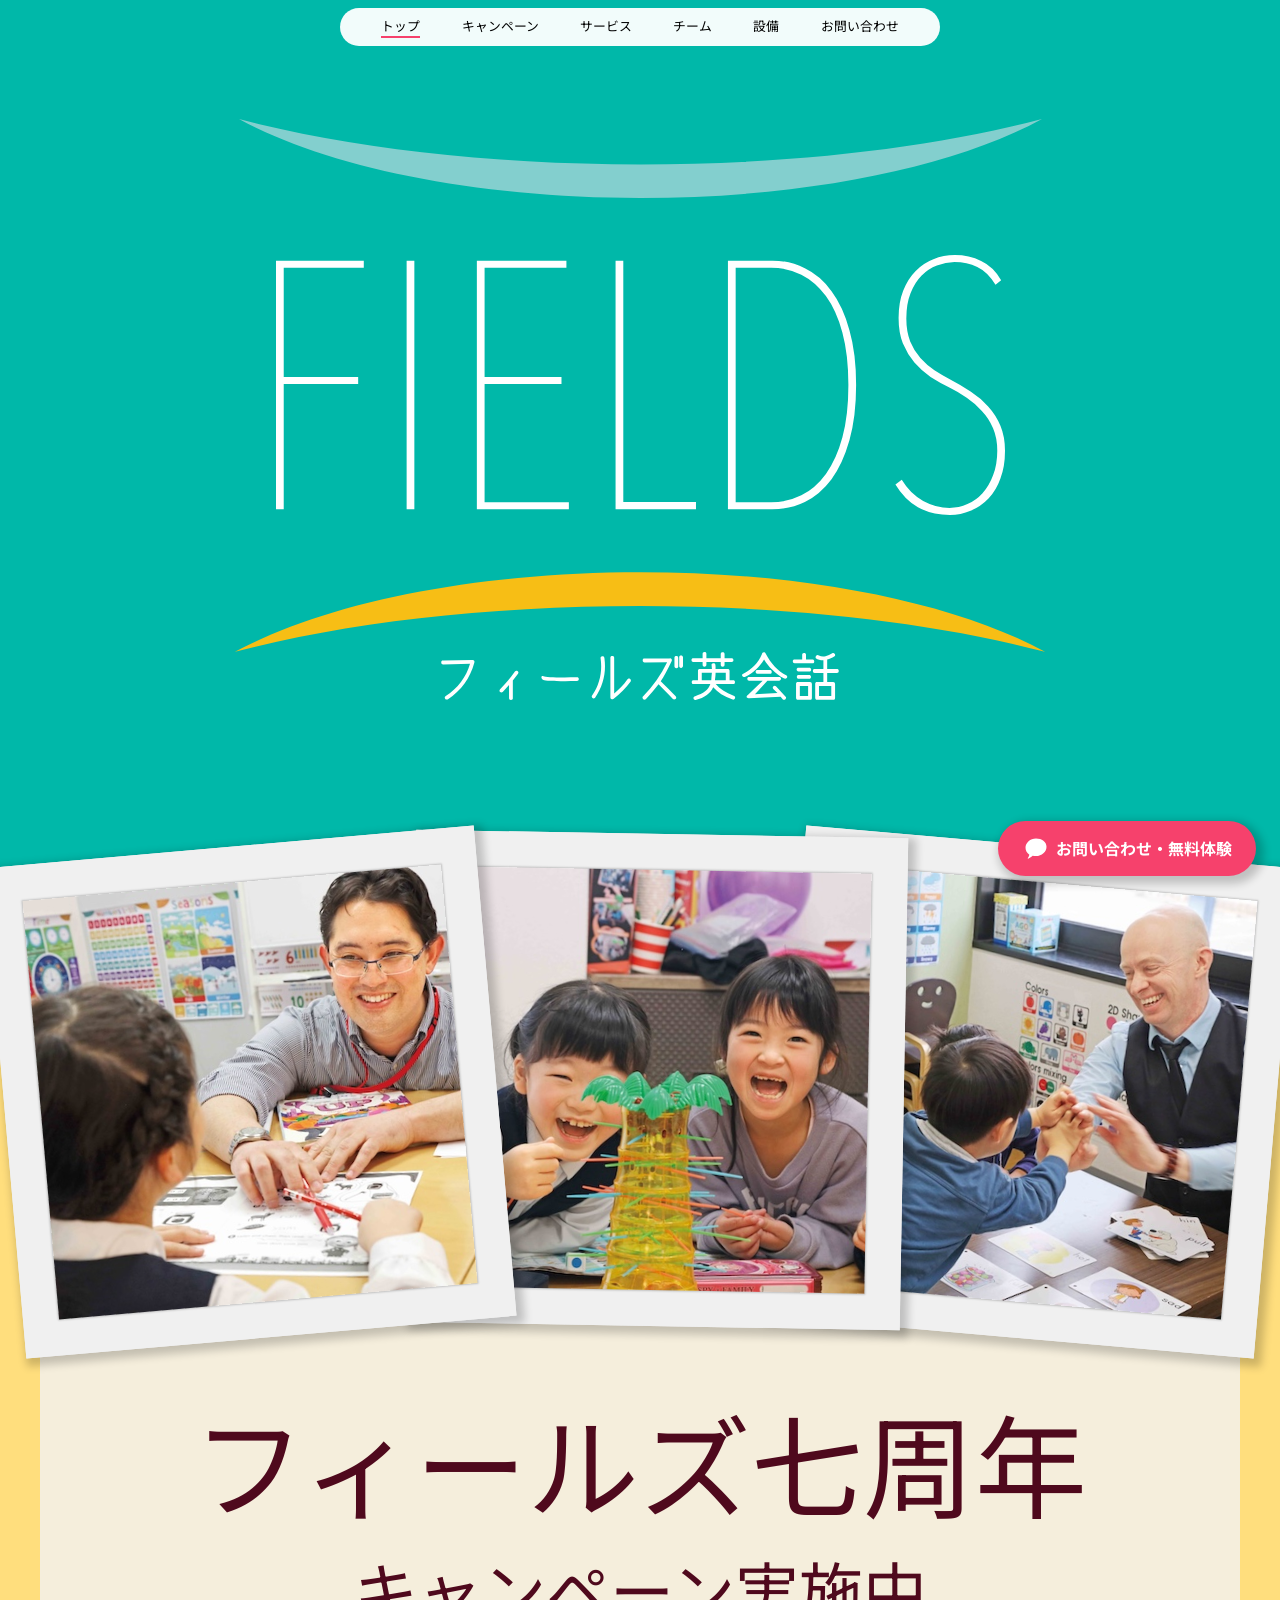
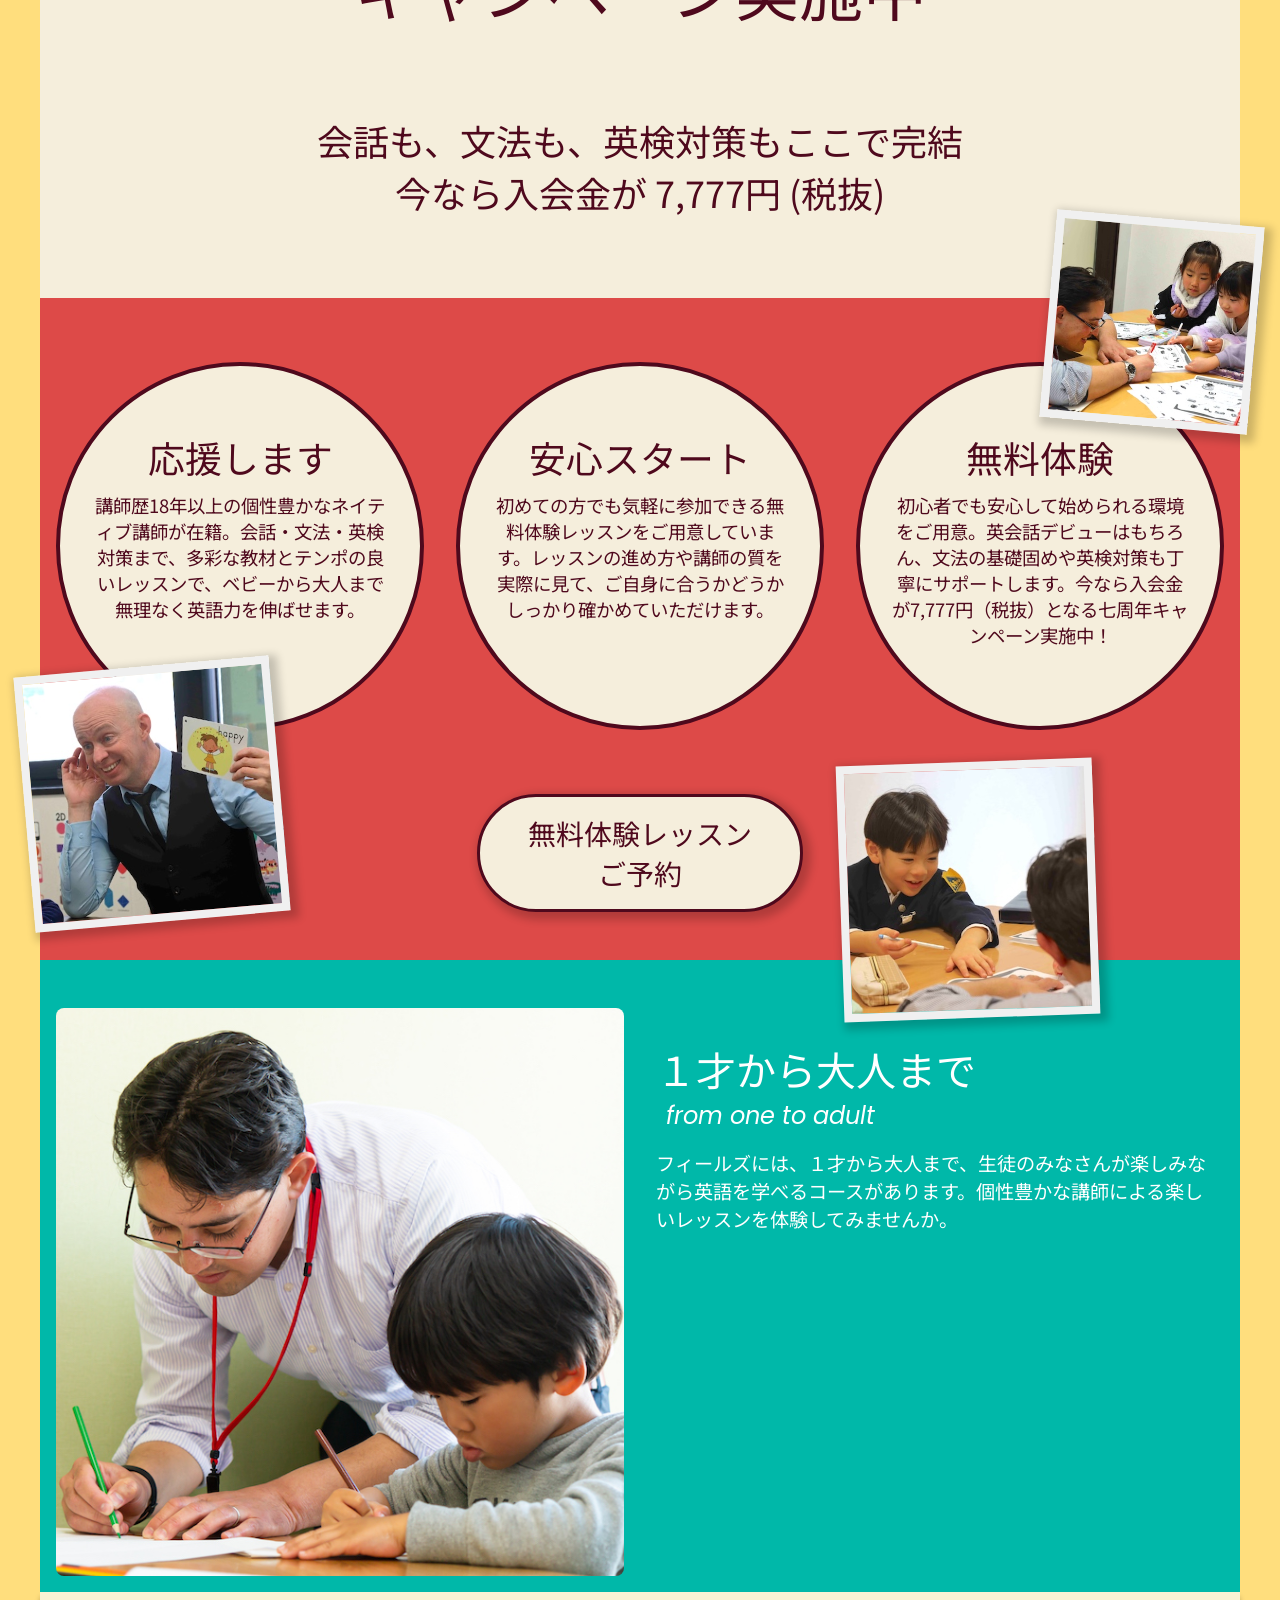
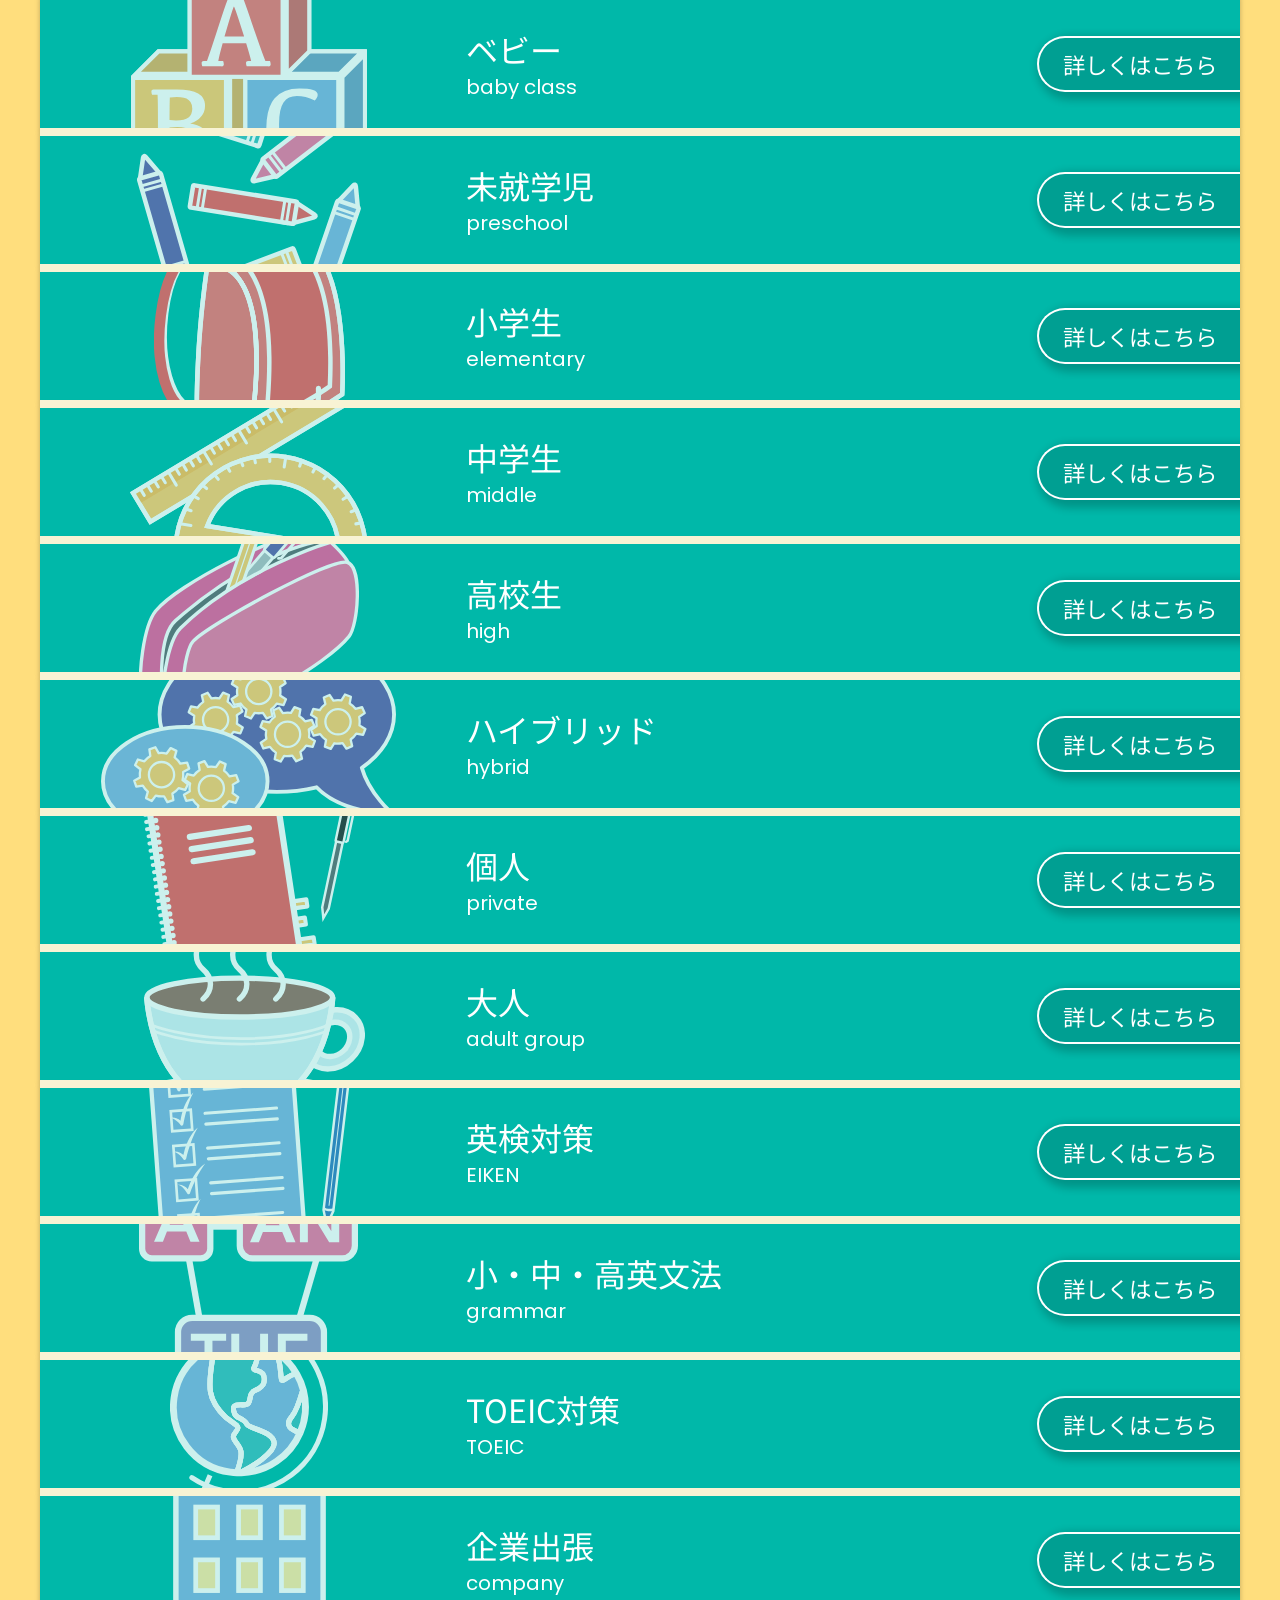
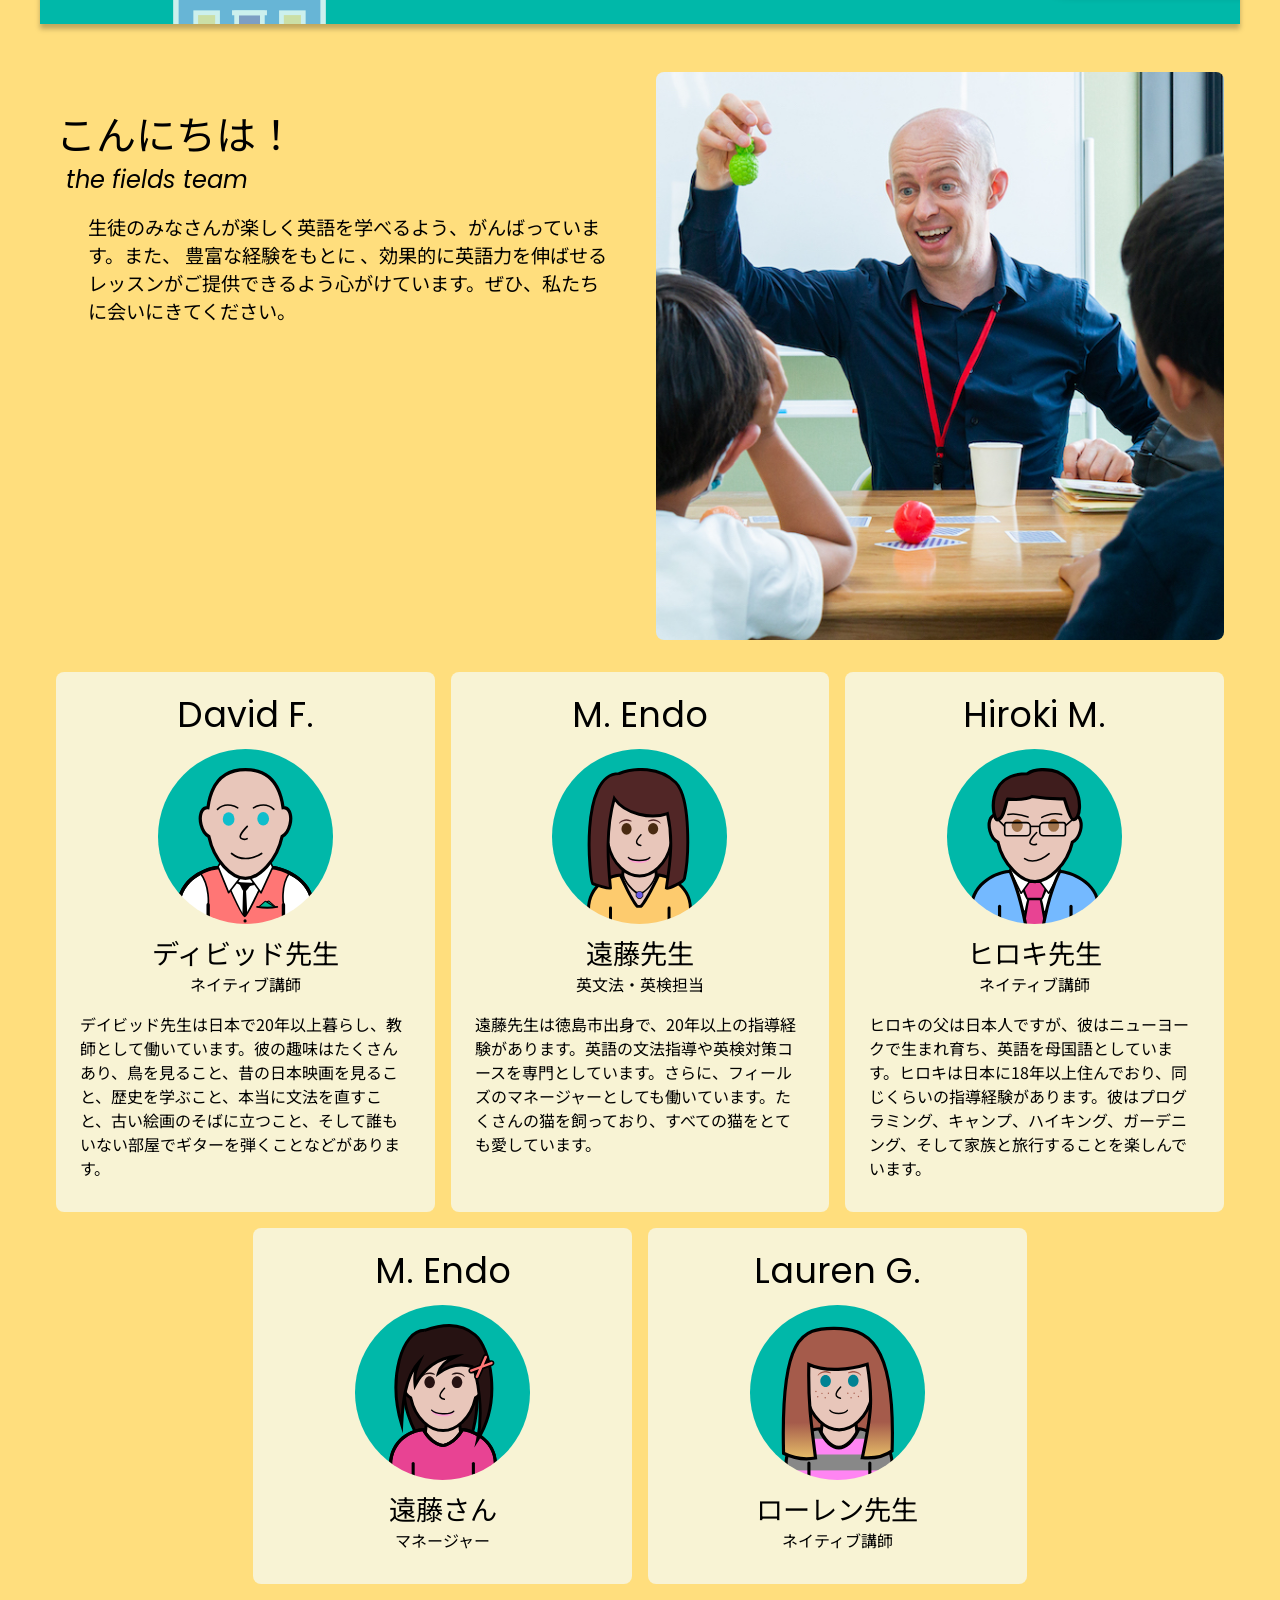
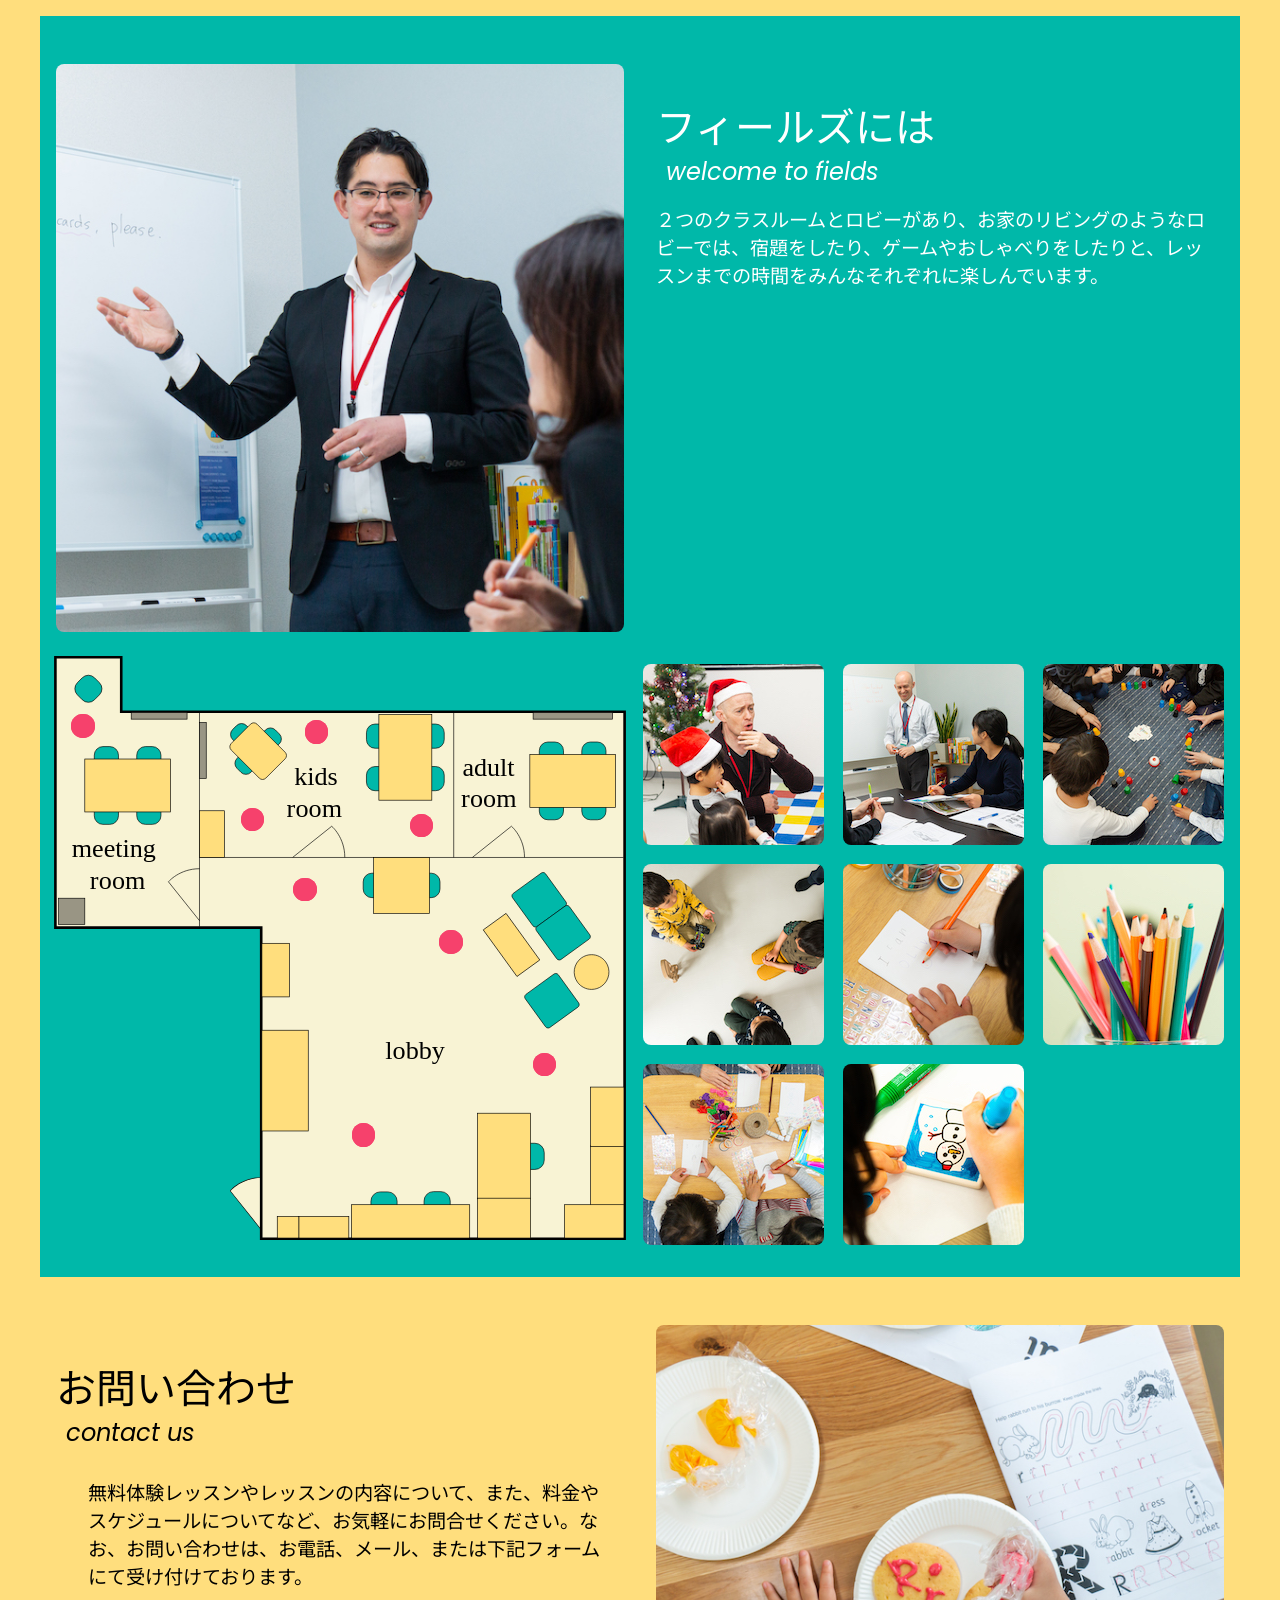
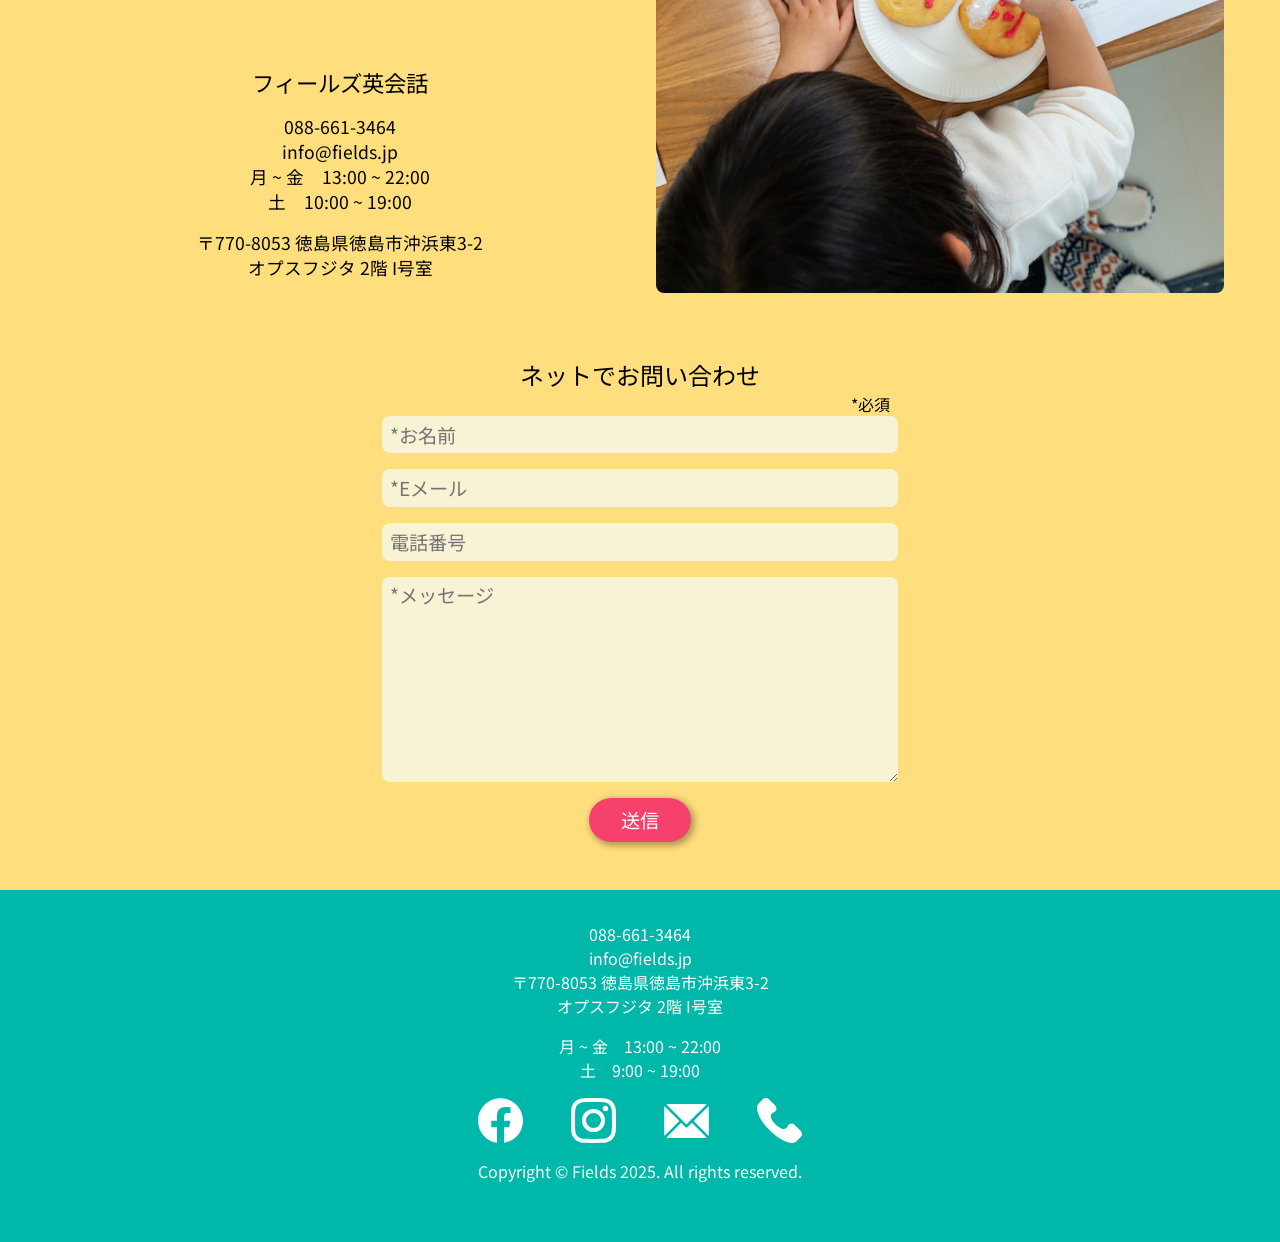
==== commit 2d12d0af: "added navigation indicator topbar" ====
--- a/index.html
+++ b/index.html
@@ -22,10 +22,11 @@
     <title>フィールズ英会話・徳島市</title>
 
     <!-- CSS -->
-    <link rel="stylesheet" href="assets/css/styles.css?ver=058" />
+    <link rel="stylesheet" href="assets/css/styles.css?ver=059" />
     <link rel="stylesheet" href="assets/css/winter_2025_campaign.css?ver=003" />
     <link rel="stylesheet" href="assets/css/hero.css?ver=020" />
-    <link rel="stylesheet" href="assets/css/quick_connect.css?ver=005" />
+    <link rel="stylesheet" href="assets/css/quick_connect.css?ver=007" />
+    <link rel="stylesheet" href="assets/css/navigation_indicator.css?ver=001" />
 
     <meta
       name="description"
@@ -142,6 +143,18 @@
       </div>
     </nav> -->
 
+    <!-- NAVIGATION INDICATOR -->
+     <section id="navigation-indicator">
+      <div class="navigation-indicator-container">
+        <a href="#hero" class="nav-button">トップ</a>
+        <a href="#latest" class="nav-button">キャンペーン</a>
+        <a href="#services" class="nav-button">サービス</a>
+        <a href="#team" class="nav-button">チーム</a>
+        <a href="#school" class="nav-button">設備</a>
+        <a href="#contact" class="nav-button">お問い合わせ</a>
+      </div>
+     </section>
+
     <!-- QUICK CONNECT -->
     <section id="quick-connect-section">
       <div
@@ -171,7 +184,10 @@
             <div id="quick-connect-error" hidden></div>
             <button id="quick-connect-submit" type="submit">この内容で送信する</button>
           </form>
-          <div id="form-success"></div>
+          <div class="form-success">
+            <div class="form-success-icon"></div>
+            <div class="form-success-text">お問合せいただき、ありがとうございます。<br>折り返しご連絡いたします。</div>
+          </div>
           <div class="bottom-text">折り返しご連絡いたします</div>
         </div>
         </div>
@@ -2064,6 +2080,7 @@
       </div>
     </section>
 
-    <script src="assets/js/scripts.js?ver=024"></script>
+    <script src="assets/js/scripts.js?ver=026"></script>
+    <script src="assets/js/navigation_indicator.js?ver=001"></script>
   </body>
 </html>
--- a/assets/css/styles.css
+++ b/assets/css/styles.css
@@ -570,6 +570,28 @@
   user-select: none;
 }
 
+@keyframes learn-more-button-hover {
+  0% {
+    transform: translateY(0);
+  }
+  30% {
+    transform: translateY(0.5rem);
+  }
+  70% {
+    transform: translateY(-1rem);
+  }
+  100% {
+    transform: translateY(0);
+  }
+}
+
+.service-tab:hover
+  .learn-more-button:not(.button-close):not(.button-active-in):not(
+    .button-active-out
+  ) {
+  animation: learn-more-button-hover 300ms ease-out both;
+}
+
 .tab-image-container {
   grid-row: 1 / span 2;
 
--- a/assets/css/quick_connect.css
+++ b/assets/css/quick_connect.css
@@ -18,7 +18,7 @@
 
 /* BUTTON */
 #quick-connect-button {
-  padding: 0.4rem 1rem;
+  padding: 0.6rem 1.1rem;
 
   border-radius: 999px;
   border: none;
@@ -45,10 +45,10 @@
   0% {
     transform: translateY(0);
   }
-  40% {
+  30% {
     transform: translateY(3px);
   }
-  80% {
+  70% {
     transform: translateY(-5px);
   }
   100% {
@@ -57,7 +57,7 @@
 }
 
 #quick-connect-button:hover {
-  animation: quick-connect-button-hover 0.4s ease-in forwards;
+  animation: quick-connect-button-hover 300ms ease-in forwards;
 }
 
 #quick-connect-section .chat-icon {
@@ -197,12 +197,16 @@
 }
 
 /* FORM - BODY - FORM */
-#quick-connect-form-container #quick-connect-form {
+#quick-connect-form {
   display: grid;
   grid-row-gap: 0.5rem;
 }
 
-#quick-connect-form-container #quick-connect-input {
+#quick-connect-form.hidden {
+  display: none;
+}
+
+#quick-connect-input {
   padding: 0.8rem 0.9rem;
 
   border: solid 1px #9e9e9e;
@@ -211,20 +215,20 @@
   font-size: 0.9rem;
 }
 
-#quick-connect-form-container #quick-connect-input.fade-out {
+#quick-connect-input.fade-out {
   opacity: 0.5;
 }
 
-#quick-connect-form-container #quick-connect-error {
+#quick-connect-error {
   font-size: 0.75rem;
   color: hsl(346, 91%, 61%);
 }
 
-#quick-connect-form-container #quick-connect-input.field-error {
+#quick-connect-input.field-error {
   border: solid 2px hsl(346, 91%, 61%);
 }
 
-#quick-connect-form-container #quick-connect-submit {
+#quick-connect-submit {
   padding: 0.85rem;
 
   border: none;
@@ -239,13 +243,55 @@
   background-color: hsl(346, 91%, 61%);
 }
 
-#quick-connect-form-container #quick-connect-submit.fade-out {
+#quick-connect-submit.fade-out {
   opacity: 0.5;
   cursor: default;
 }
 
-#quick-connect-form-container #quick-connect-submit:hover {
+#quick-connect-submit:hover {
   background-color: hsl(346, 81%, 61%);
+}
+
+/* FORM - BODY - FORM SUCCESS */
+#quick-connect-form-container .quick-connect-body .form-success {
+  display: none;
+
+  width: 100%;
+
+  justify-items: center;
+  grid-row-gap: 1rem;
+}
+
+#quick-connect-form-container .quick-connect-body .form-success.visible {
+  display: grid;
+}
+
+#quick-connect-form-container
+  .quick-connect-body
+  .form-success
+  .form-success-text {
+  font-size: 0.8rem;
+  font-weight: 500;
+  text-align: center;
+}
+
+#quick-connect-form-container
+  .quick-connect-body
+  .form-success
+  .form-success-icon {
+  width: 2.5rem;
+  height: 2.5rem;
+
+  background-color: hsl(346, 81%, 61%);
+
+  border-radius: 50%;
+
+  padding: 0.5rem;
+
+  background-image: url("../img/contact/airplane.svg");
+  background-size: 70% auto;
+  background-position: center;
+  background-repeat: no-repeat;
 }
 
 /* FORM - BODY - BOTTOM TEXT */
@@ -255,6 +301,11 @@
   color: rgb(130, 130, 130);
   font-size: 0.8rem;
   text-align: center;
+}
+
+/* FORM - BODY - BOTTOM TEXT */
+#quick-connect-form-container .bottom-text.hidden {
+  display: none;
 }
 
 @media (min-width: 400px) {
--- a/assets/css/navigation_indicator.css
+++ b/assets/css/navigation_indicator.css
@@ -0,0 +1,63 @@
+#navigation-indicator {
+  z-index: 100;
+
+  position: fixed;
+
+  padding-top: 0;
+
+  top: 0;
+
+  width: 100vw;
+
+  display: grid;
+  justify-items: center;
+}
+
+#navigation-indicator .navigation-indicator-container {
+  width: calc(100% - 1rem);
+  max-width: 600px;
+
+  padding: 0.3rem 0;
+
+  margin: 0.5rem;
+
+  border-radius: 9rem;
+
+  background-color: rgba(255, 255, 255, 0.95);
+
+  display: grid;
+  grid-auto-flow: column;
+  justify-content: space-evenly;
+}
+
+#navigation-indicator .navigation-indicator-container a {
+  font-size: 0.65rem;
+  font-weight: 400;
+
+  padding-bottom: 0.05rem;
+}
+
+.navigation-indicator-container a.active {
+  border-bottom: 2px solid #f6416c;
+  font-weight: 600;
+}
+
+@media (min-width: 400px) {
+  #navigation-indicator .navigation-indicator-container {
+    padding: 0.4rem 0;
+  }
+
+  #navigation-indicator .navigation-indicator-container a {
+    font-size: 0.75rem;
+  }
+}
+
+@media (min-width: 450px) {
+  #navigation-indicator .navigation-indicator-container {
+    padding: 0.5rem 0;
+  }
+
+  #navigation-indicator .navigation-indicator-container a {
+    font-size: 0.8rem;
+  }
+}
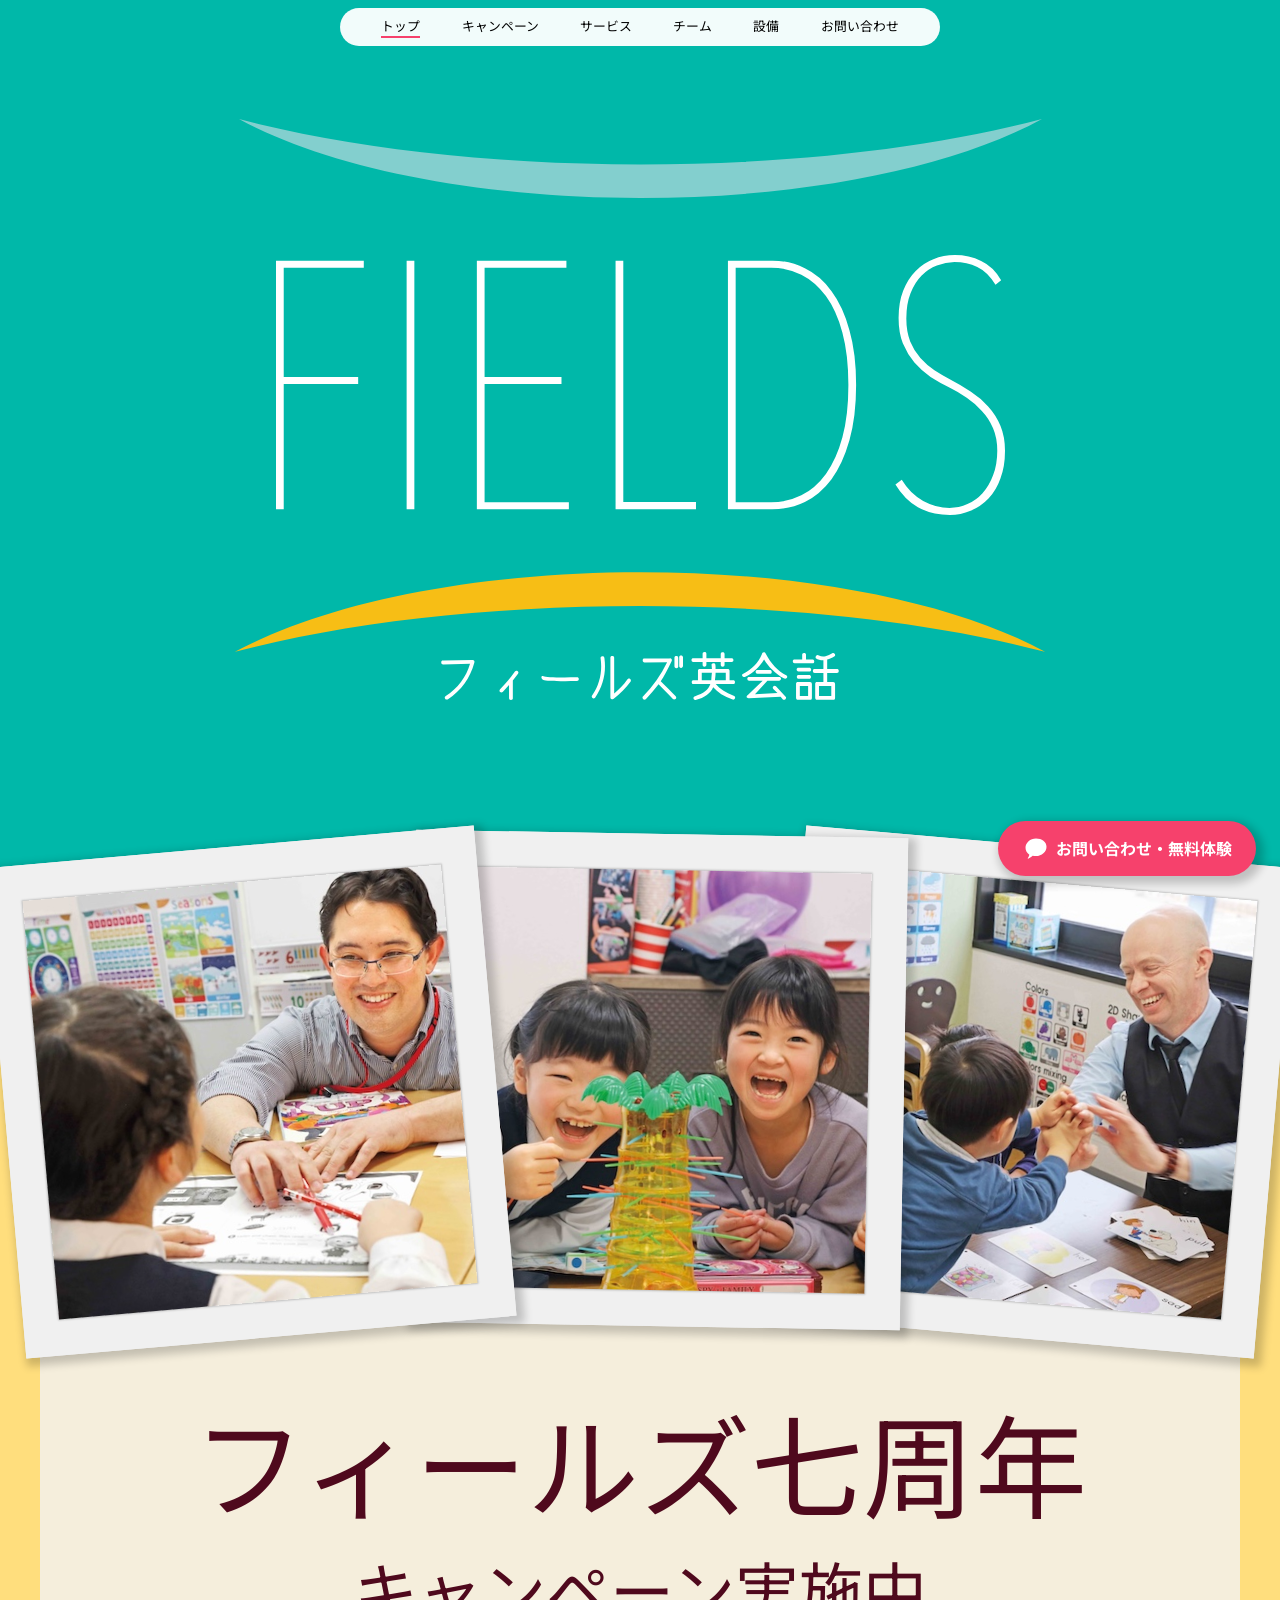
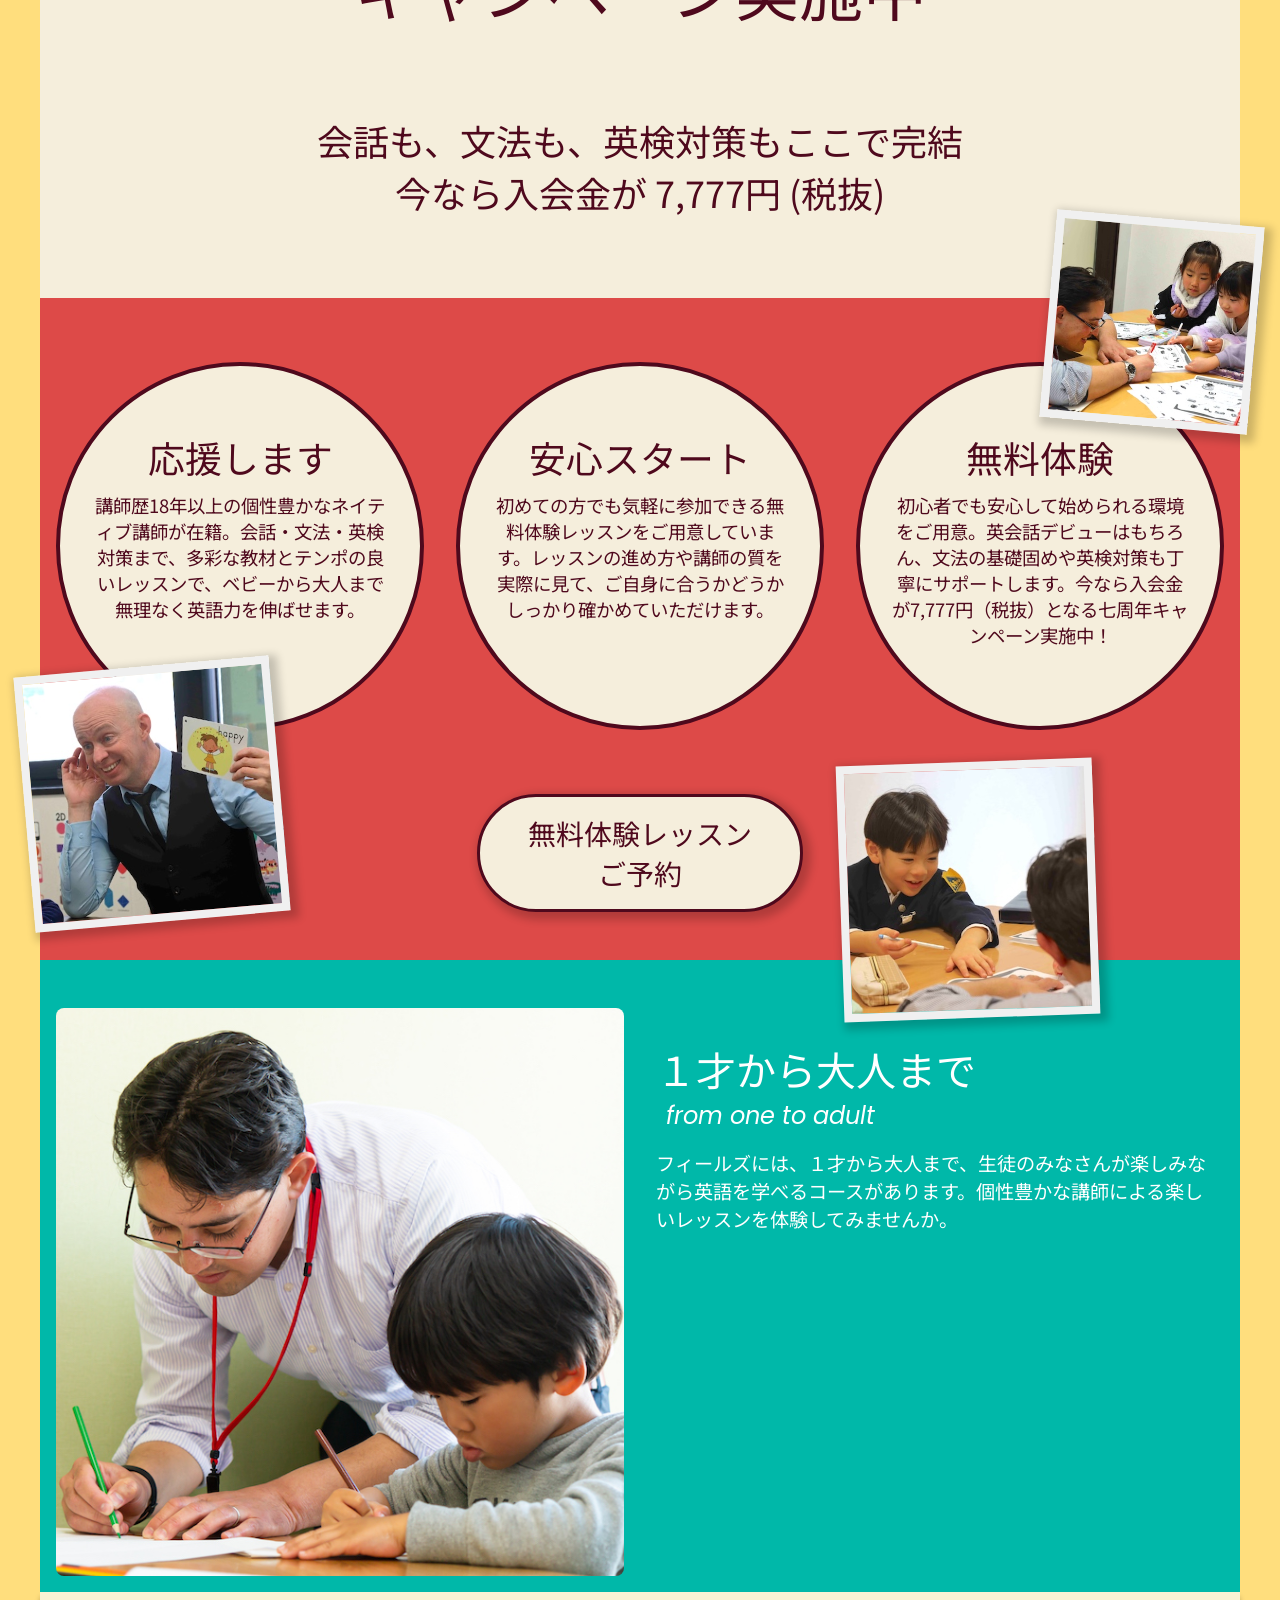
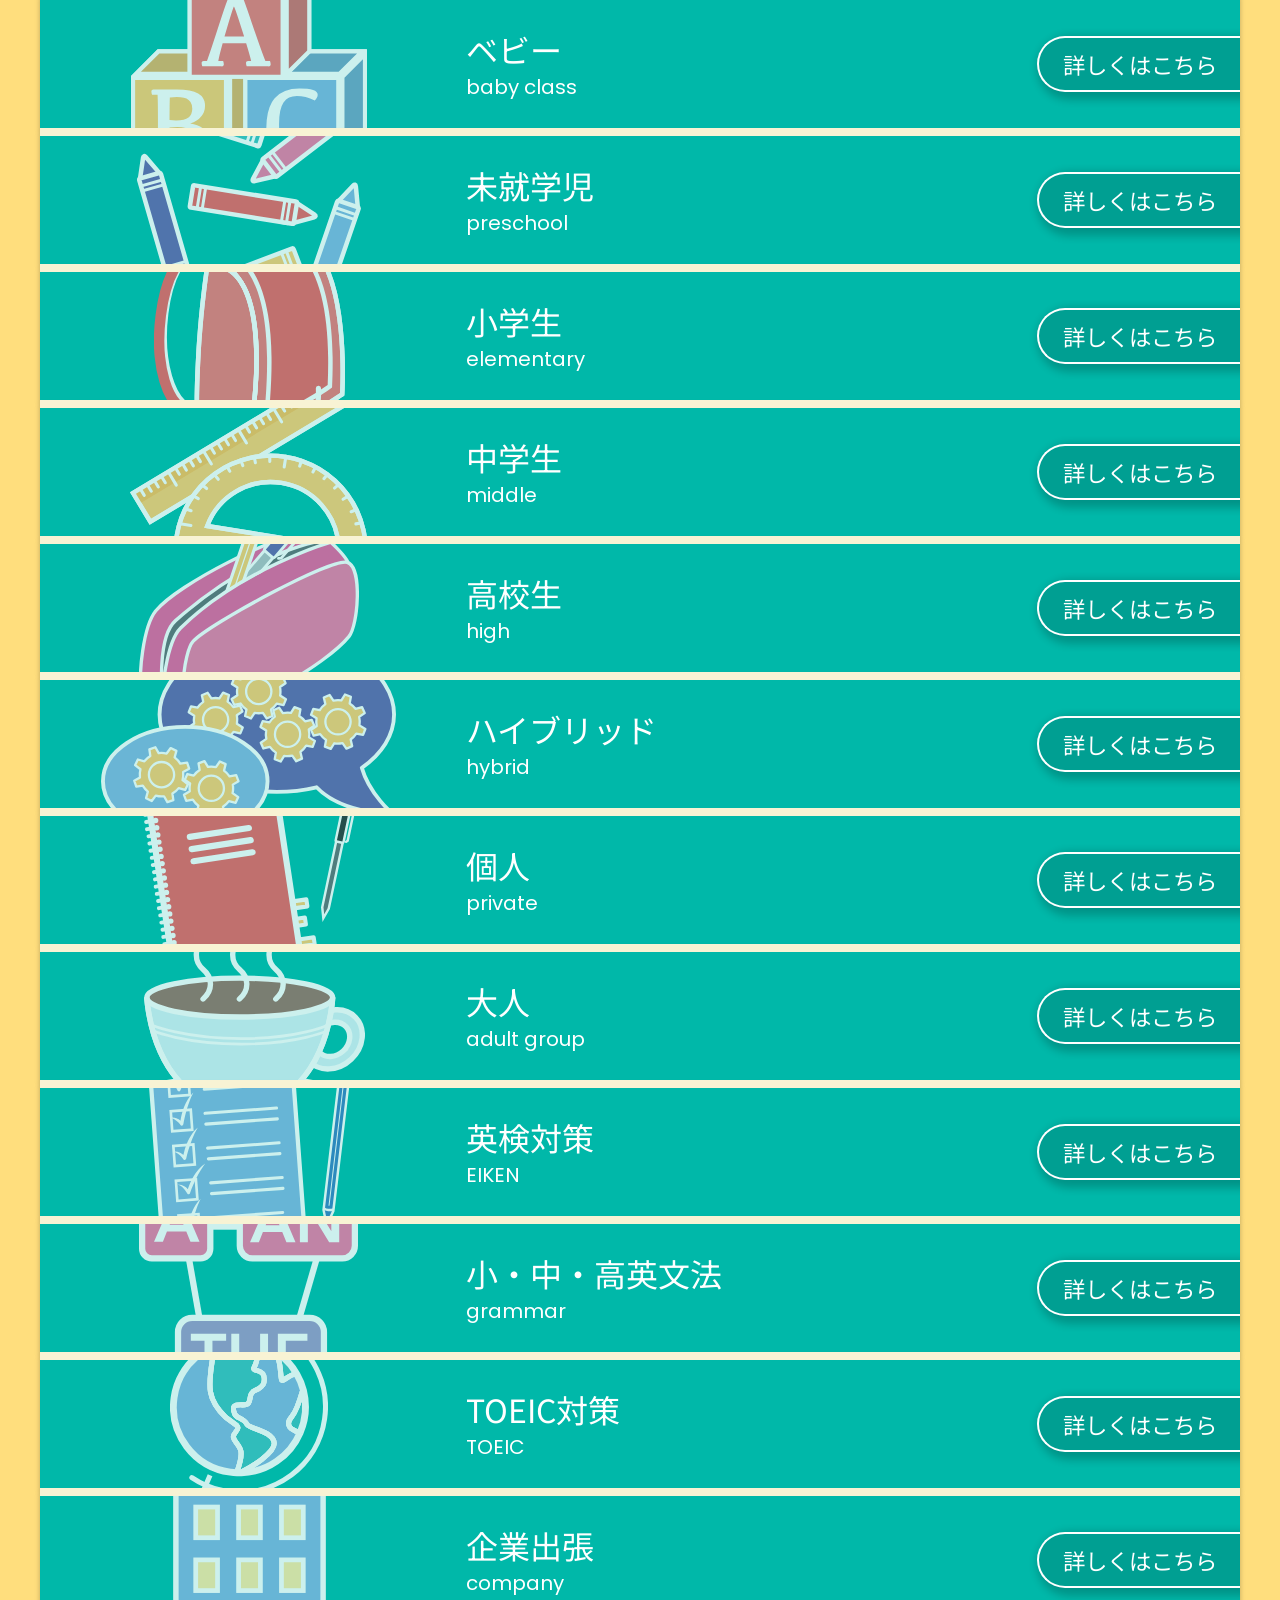
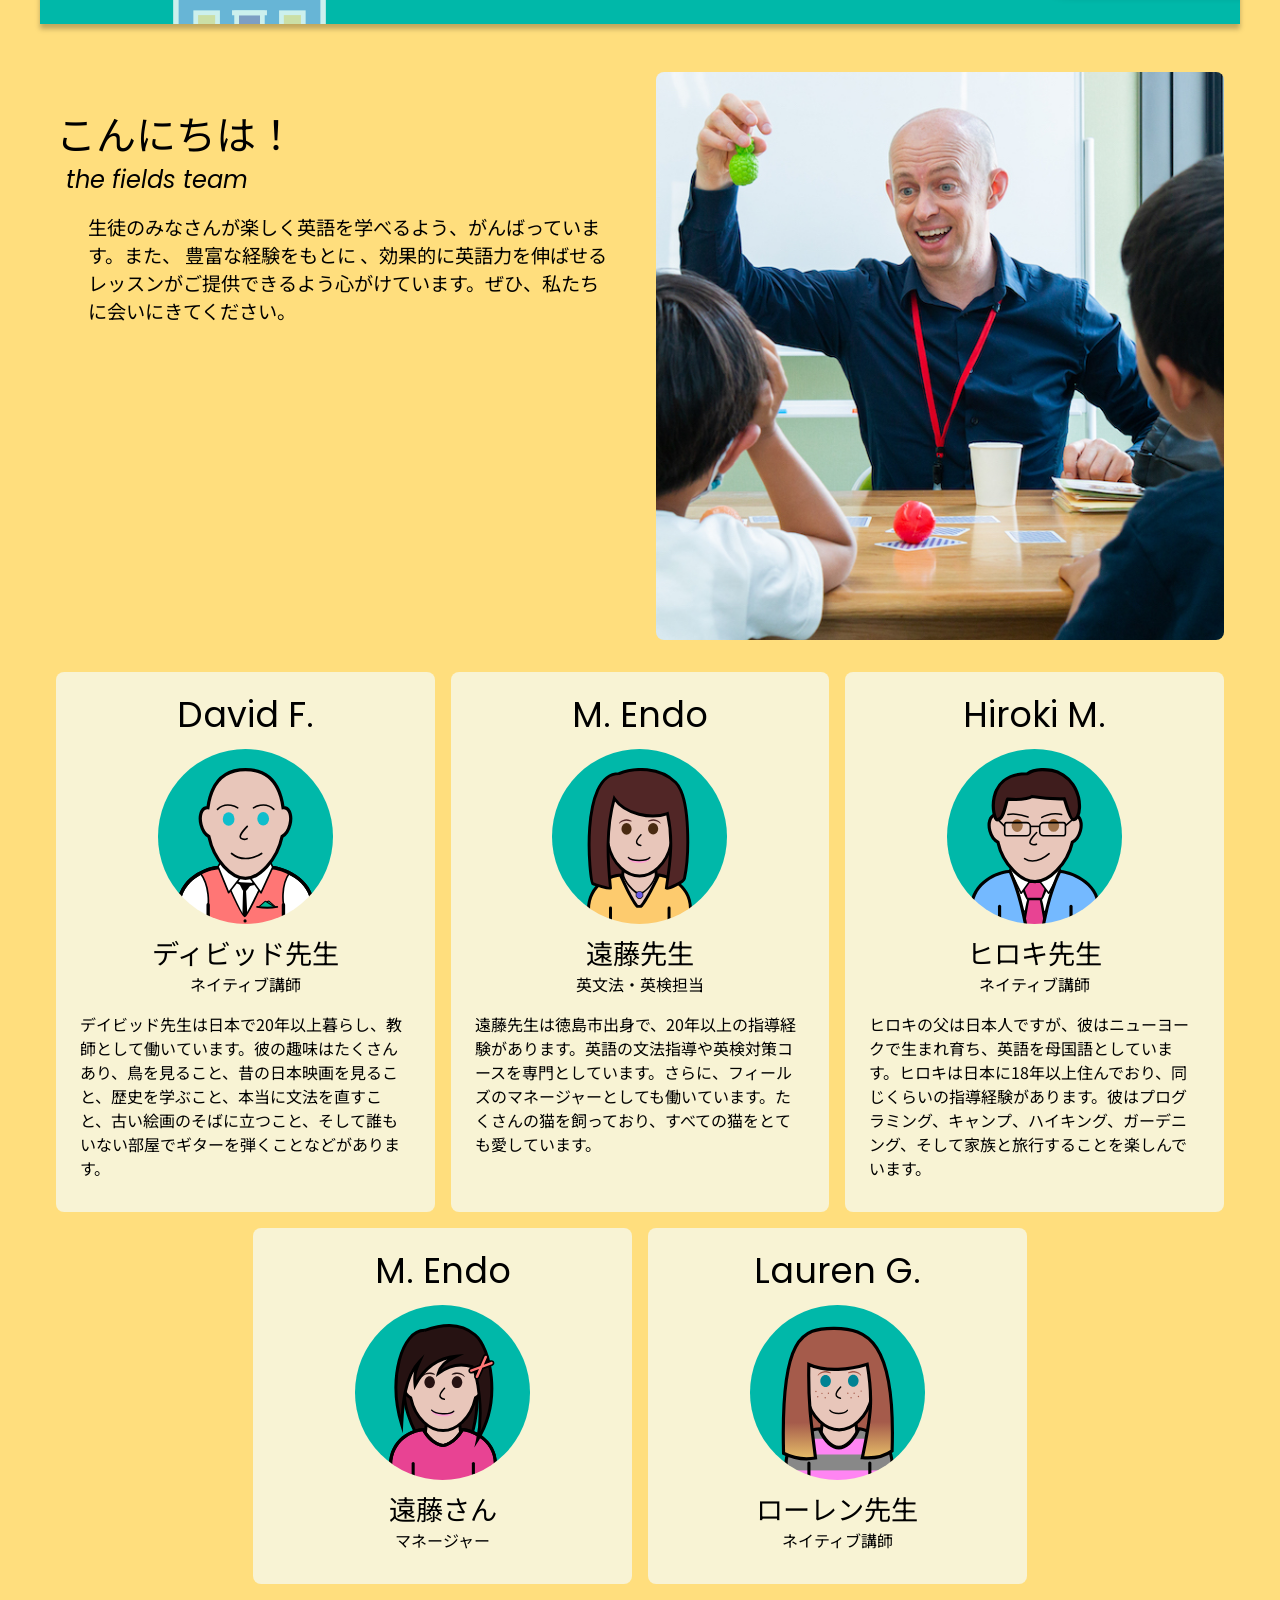
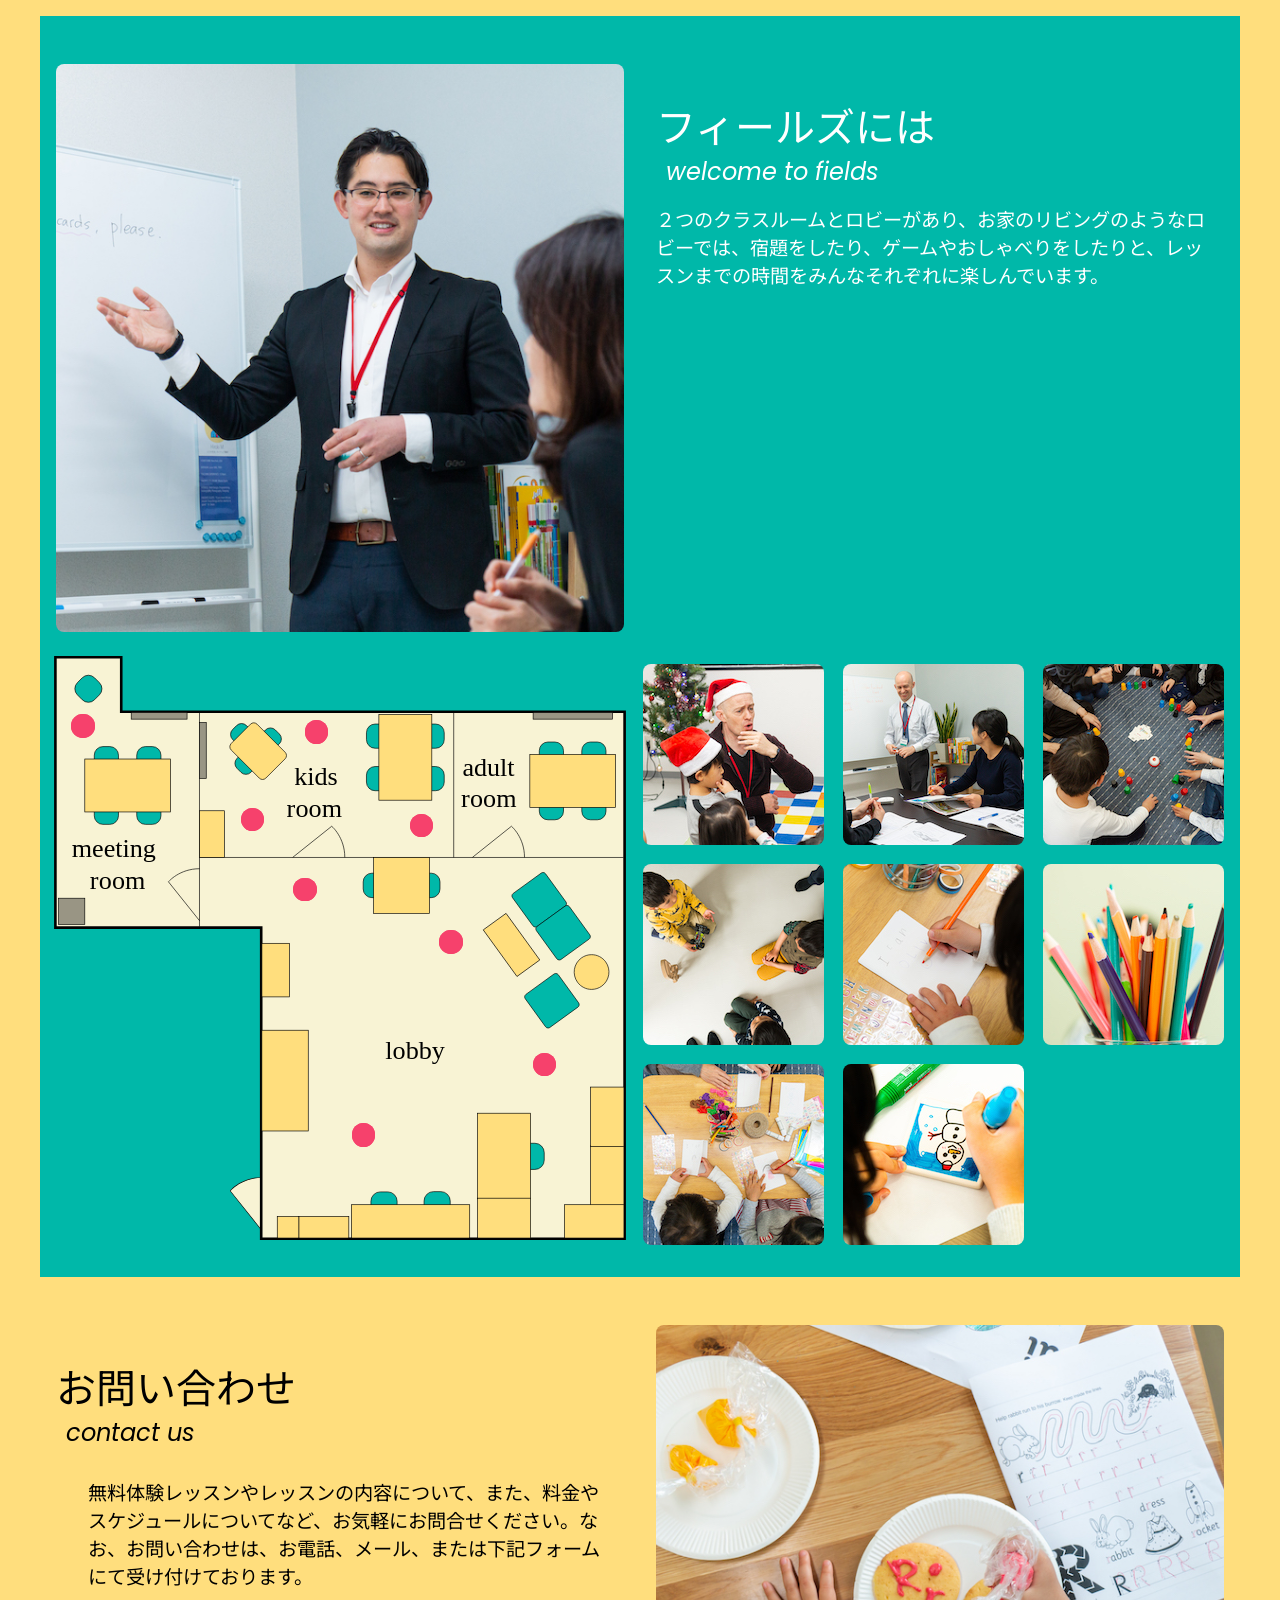
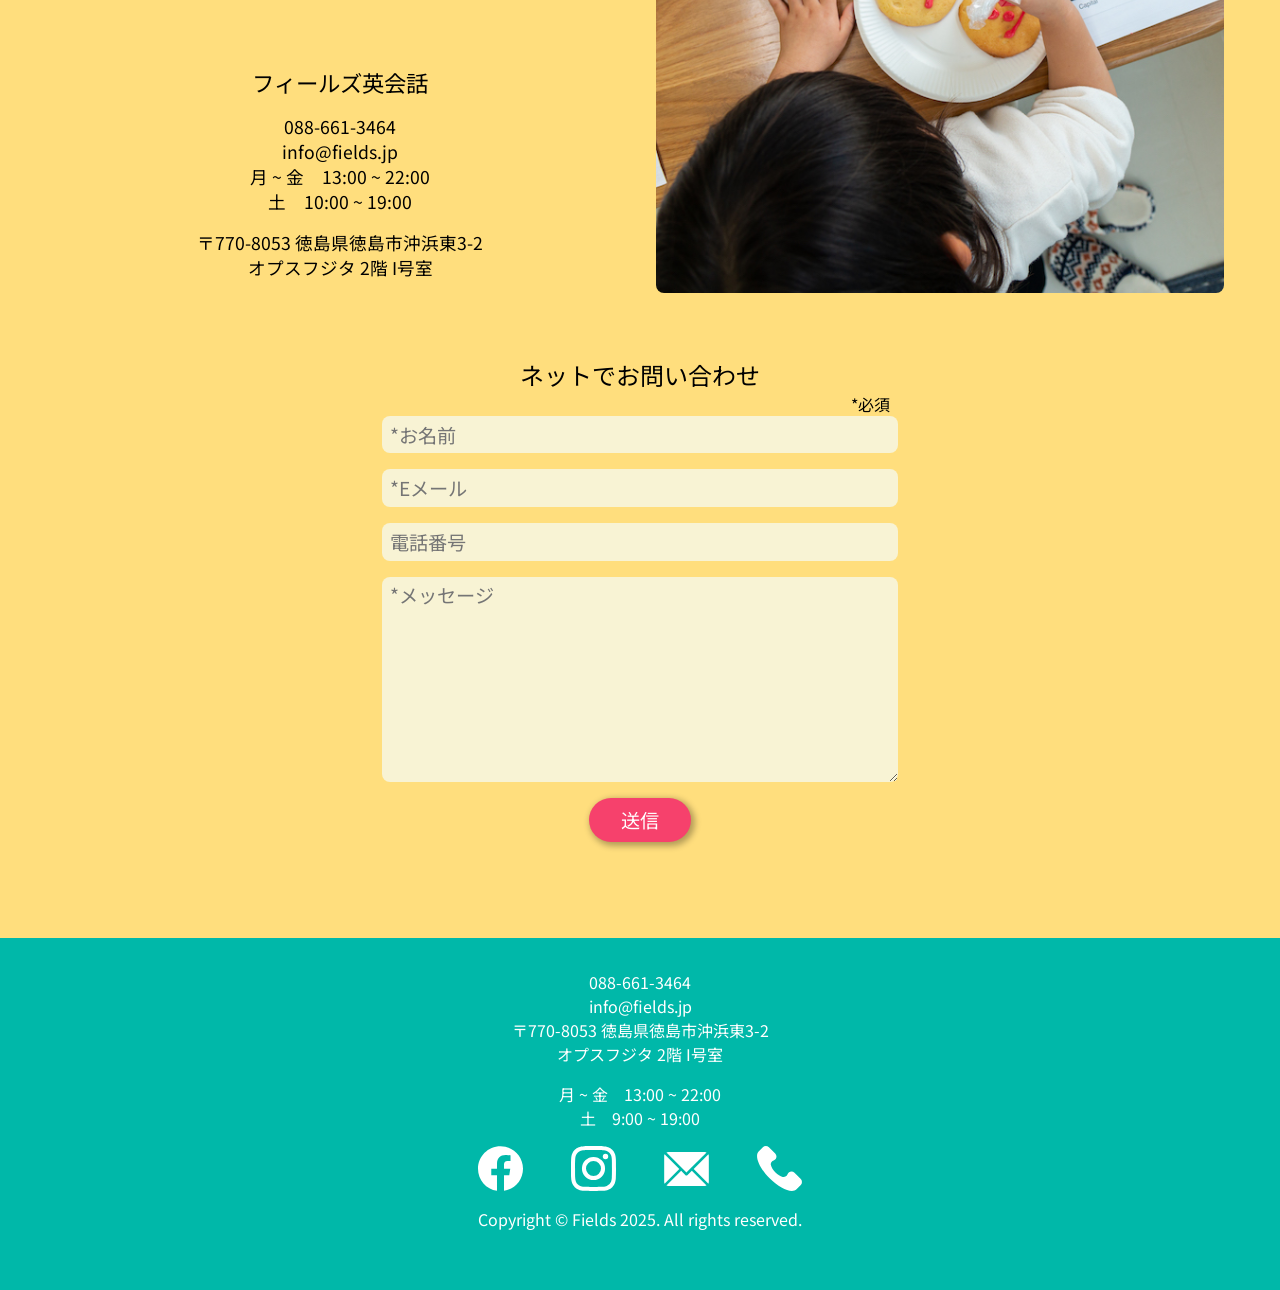
==== commit cf58b31b: "added Cloudflar Turnstile to contact form" ====
--- a/index.html
+++ b/index.html
@@ -16,13 +16,20 @@
     </script>
     <!-- End Google Tag Manager -->
 
+    <!-- Cloudflare Turnstile -->
+    <script
+      src="https://challenges.cloudflare.com/turnstile/v0/api.js"
+      async
+      defer
+    ></script>
+
     <meta charset="UTF-8" />
     <meta name="viewport" content="width=device-width" />
 
     <title>フィールズ英会話・徳島市</title>
 
     <!-- CSS -->
-    <link rel="stylesheet" href="assets/css/styles.css?ver=059" />
+    <link rel="stylesheet" href="assets/css/styles.css?ver=062" />
     <link rel="stylesheet" href="assets/css/winter_2025_campaign.css?ver=003" />
     <link rel="stylesheet" href="assets/css/hero.css?ver=020" />
     <link rel="stylesheet" href="assets/css/quick_connect.css?ver=007" />
@@ -2010,6 +2017,11 @@
             >
               送信
             </div>
+            <div
+              class="cf-turnstile"
+              data-sitekey="0x4AAAAAAE9P3kMSyHX7oxLp"
+              data-action="contact"
+            ></div>
             <div class="error-message" id="error-message">
               必須事項が記入されていないか誤りがあります。
             </div>
@@ -2080,7 +2092,7 @@
       </div>
     </section>
 
-    <script src="assets/js/scripts.js?ver=026"></script>
+    <script src="assets/js/scripts.js?ver=029"></script>
     <script src="assets/js/navigation_indicator.js?ver=001"></script>
   </body>
 </html>
--- a/assets/css/styles.css
+++ b/assets/css/styles.css
@@ -1235,6 +1235,13 @@
   display: grid;
 }
 
+#contact-form-container.sending {
+  opacity: 0.5;
+  transition-duration: 500ms;
+
+  pointer-events: none;
+}
+
 #contact-form {
   display: grid;
   grid-auto-flow: row;
@@ -1273,6 +1280,7 @@
   color: #ffffff;
   background-color: #f6416c;
   padding: 0.5rem 2rem;
+  margin-bottom: 3rem;
   border-radius: 99rem;
   font-size: 1.2rem;
   border: none;
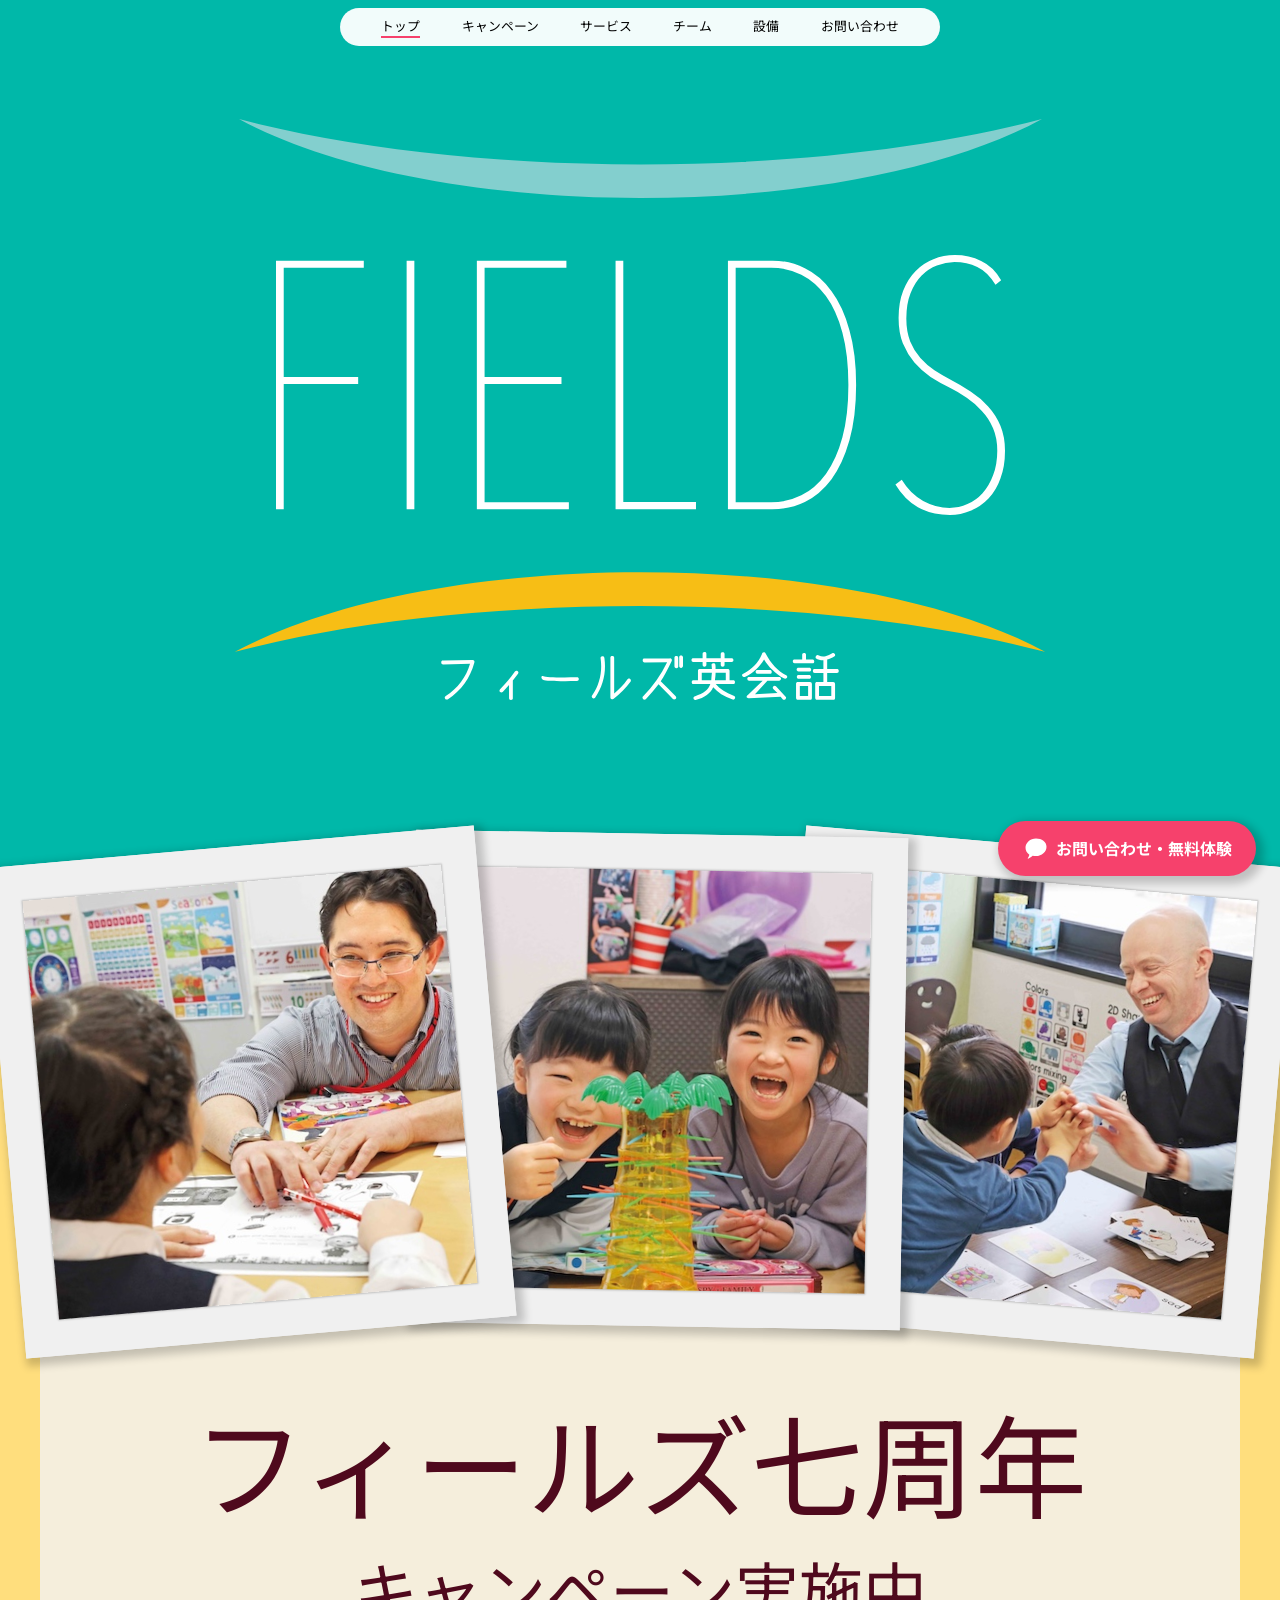
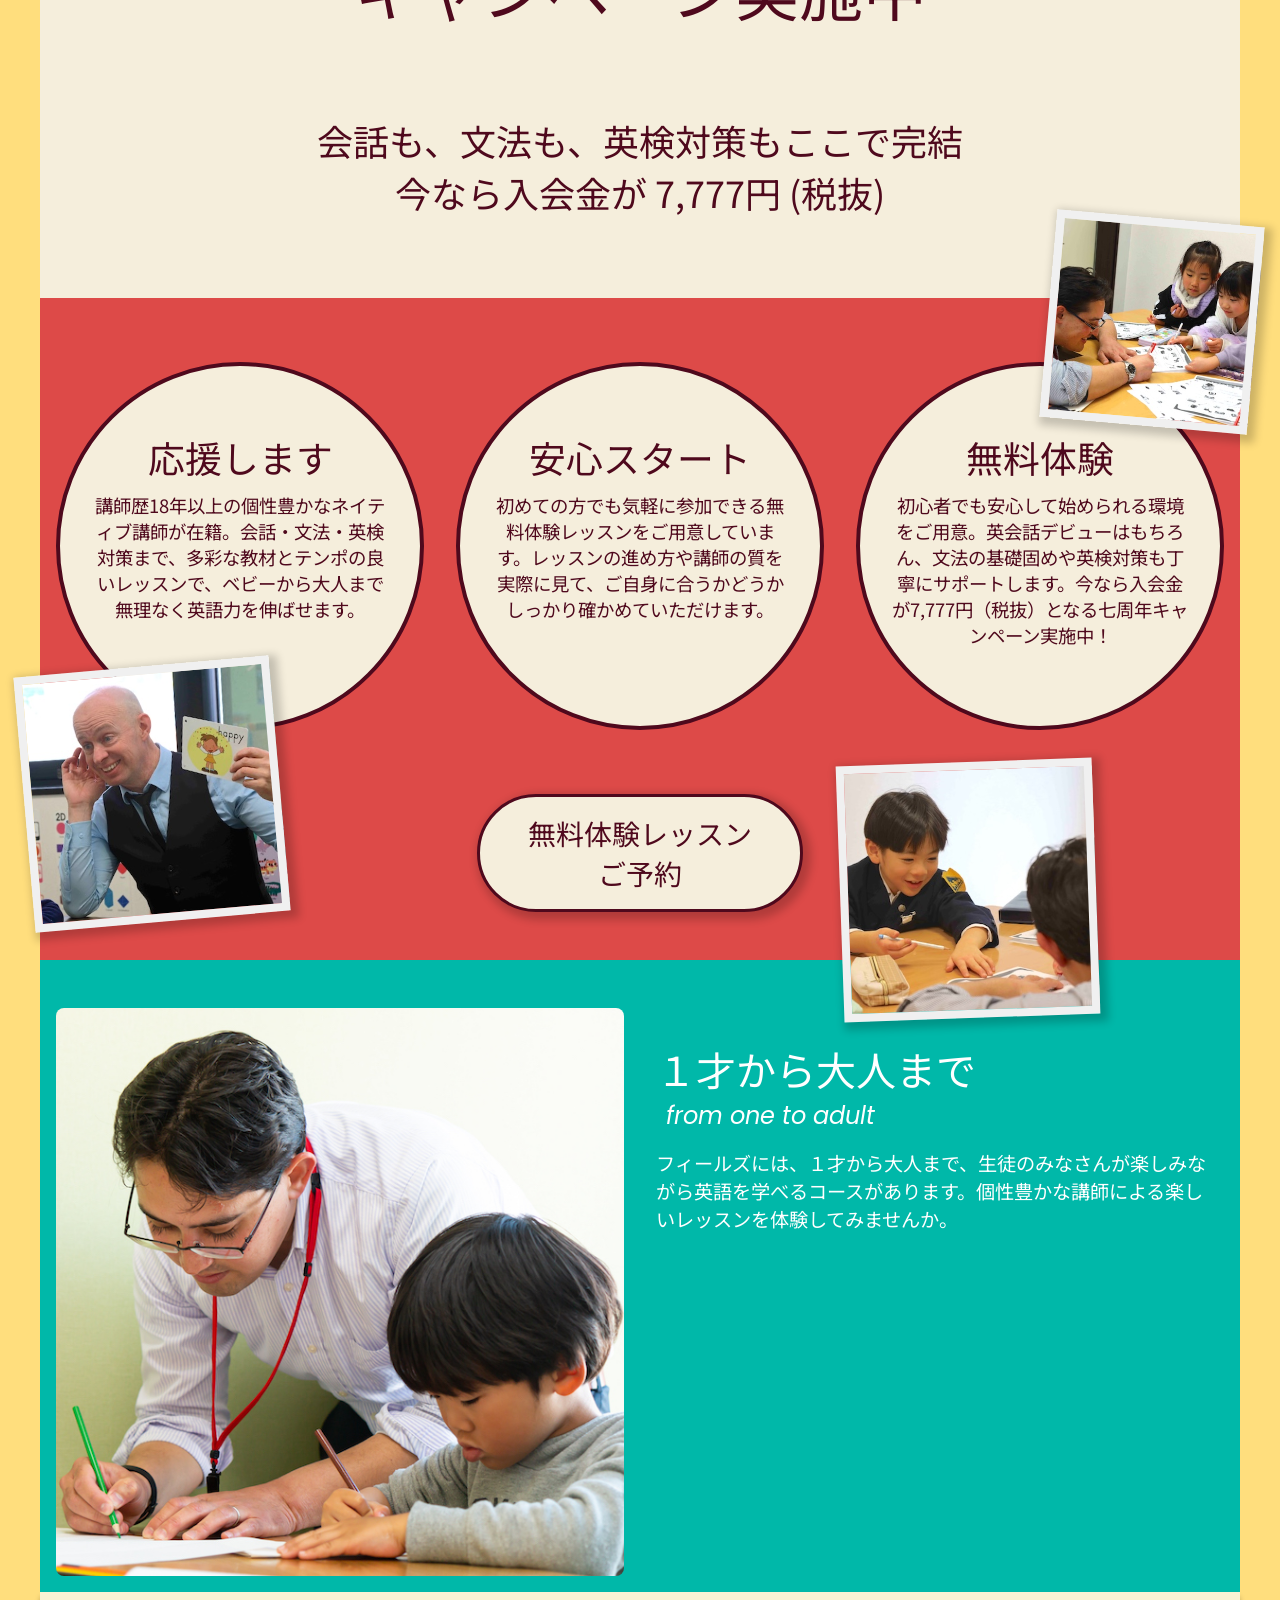
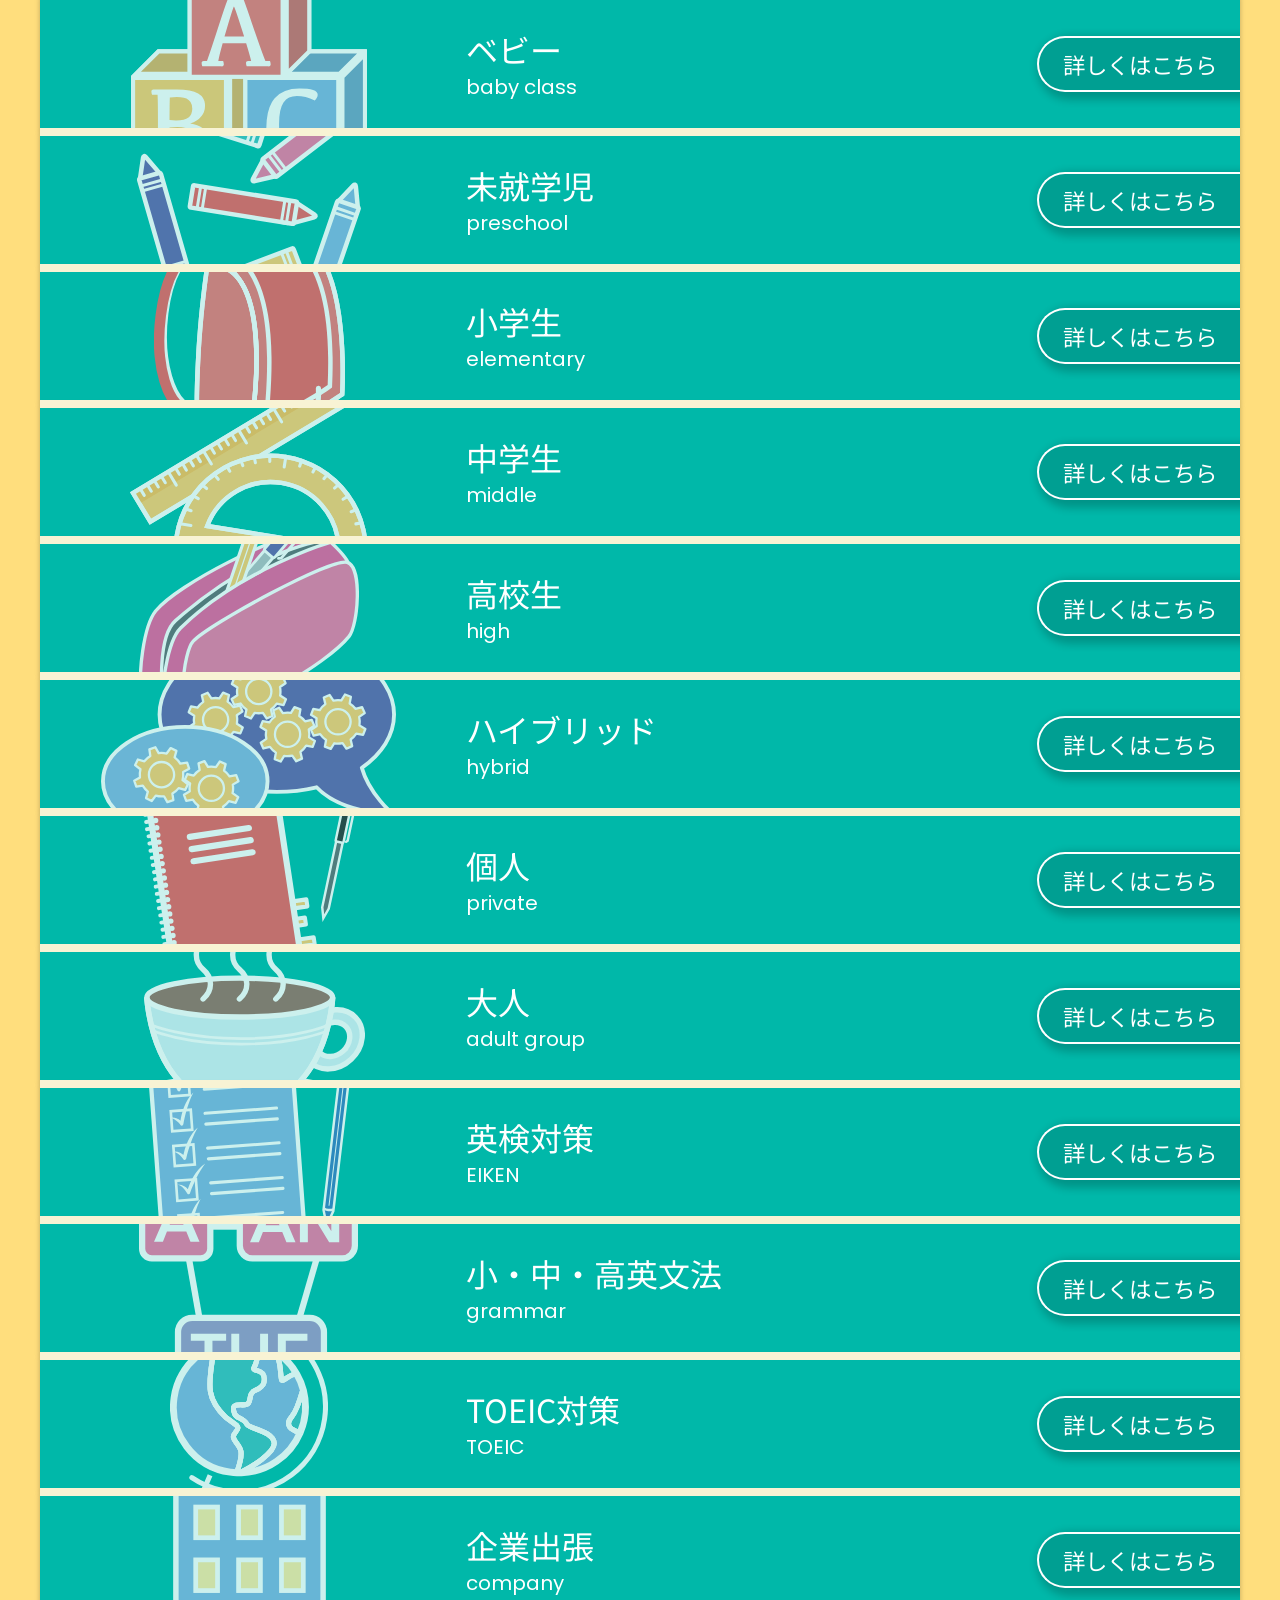
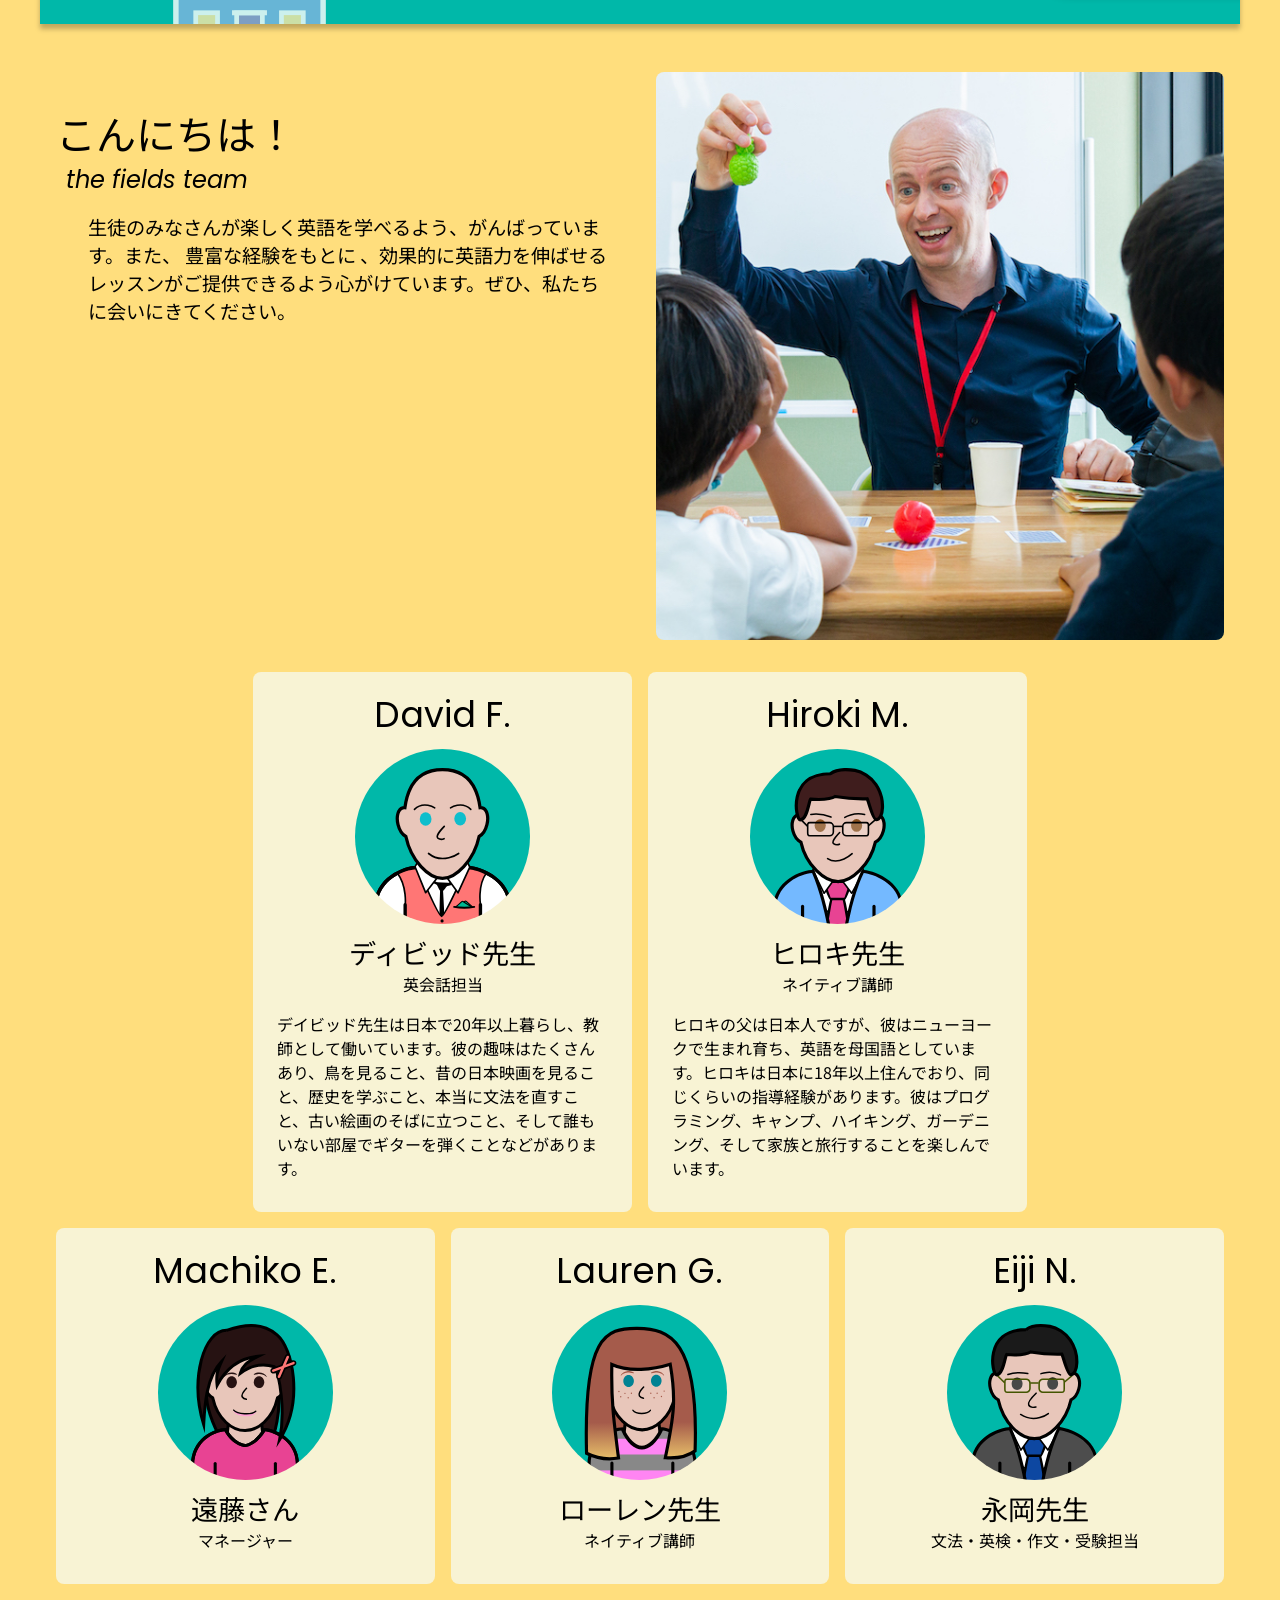
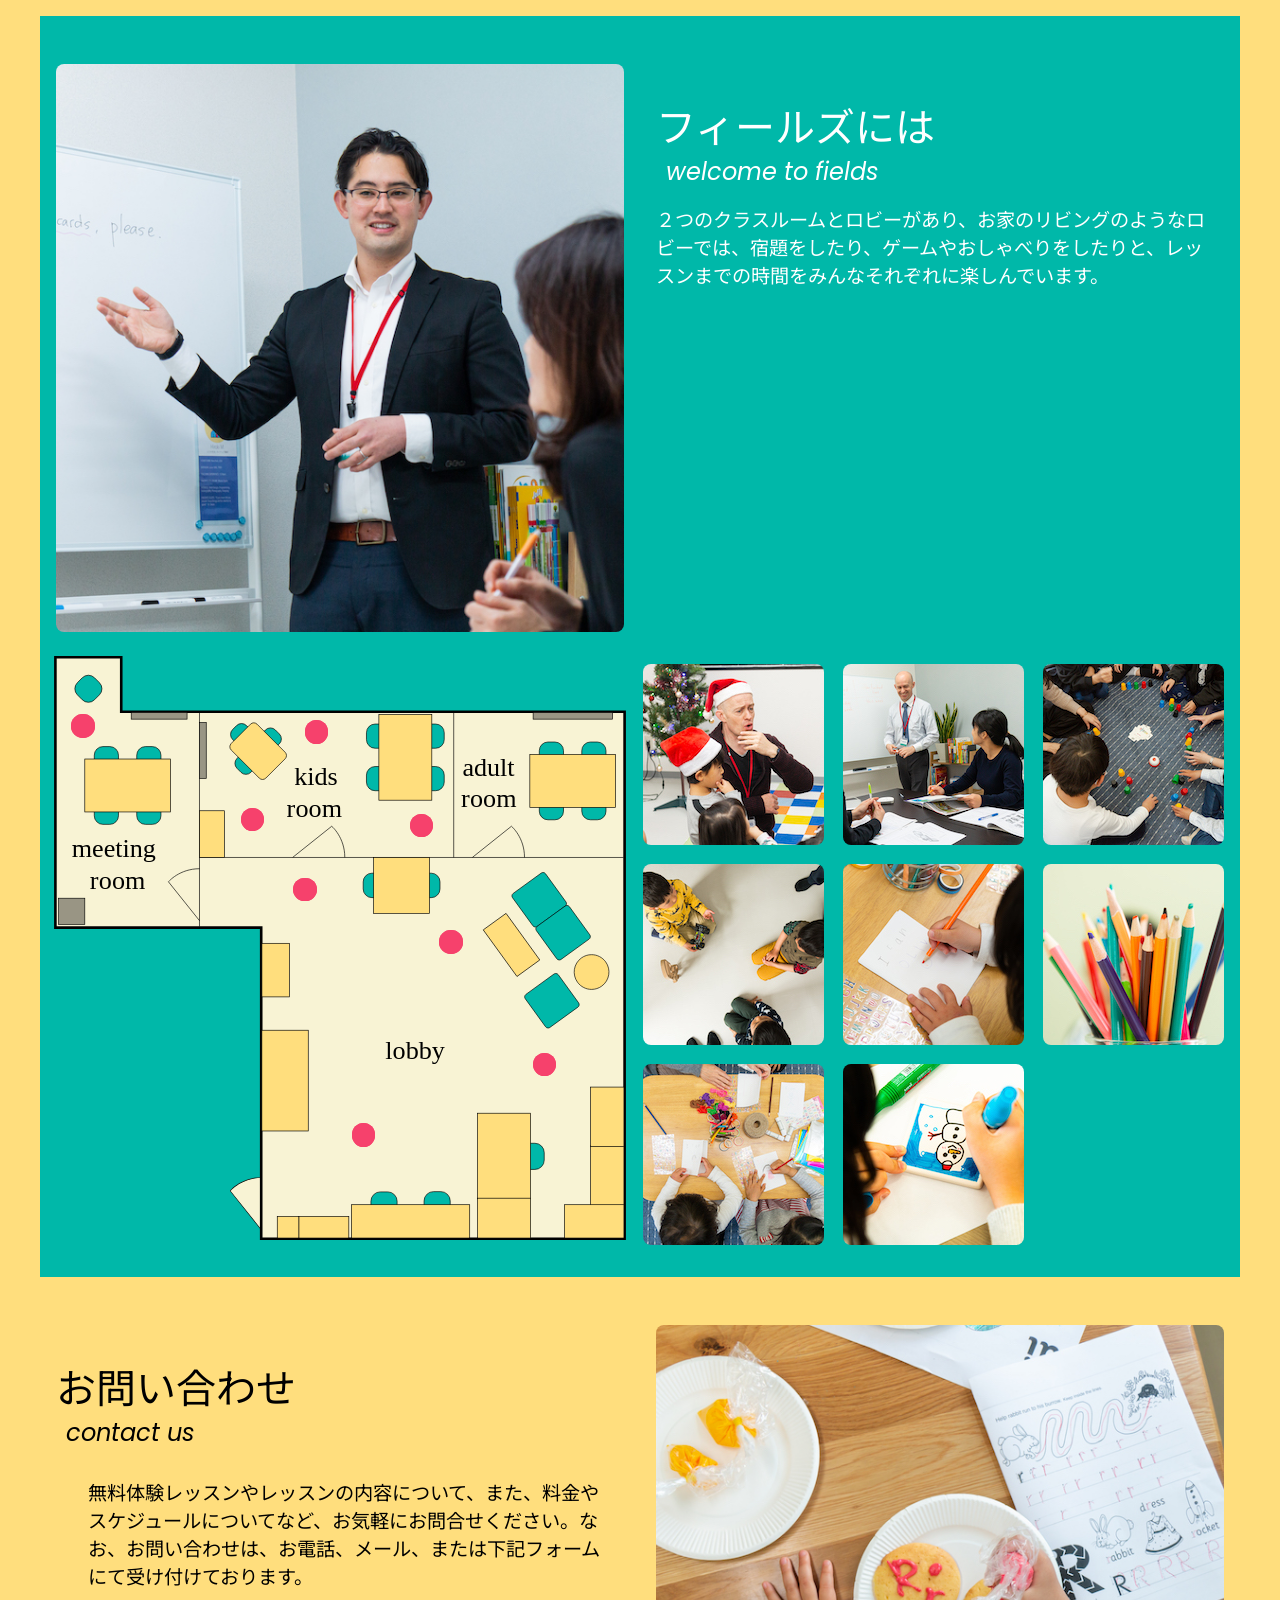
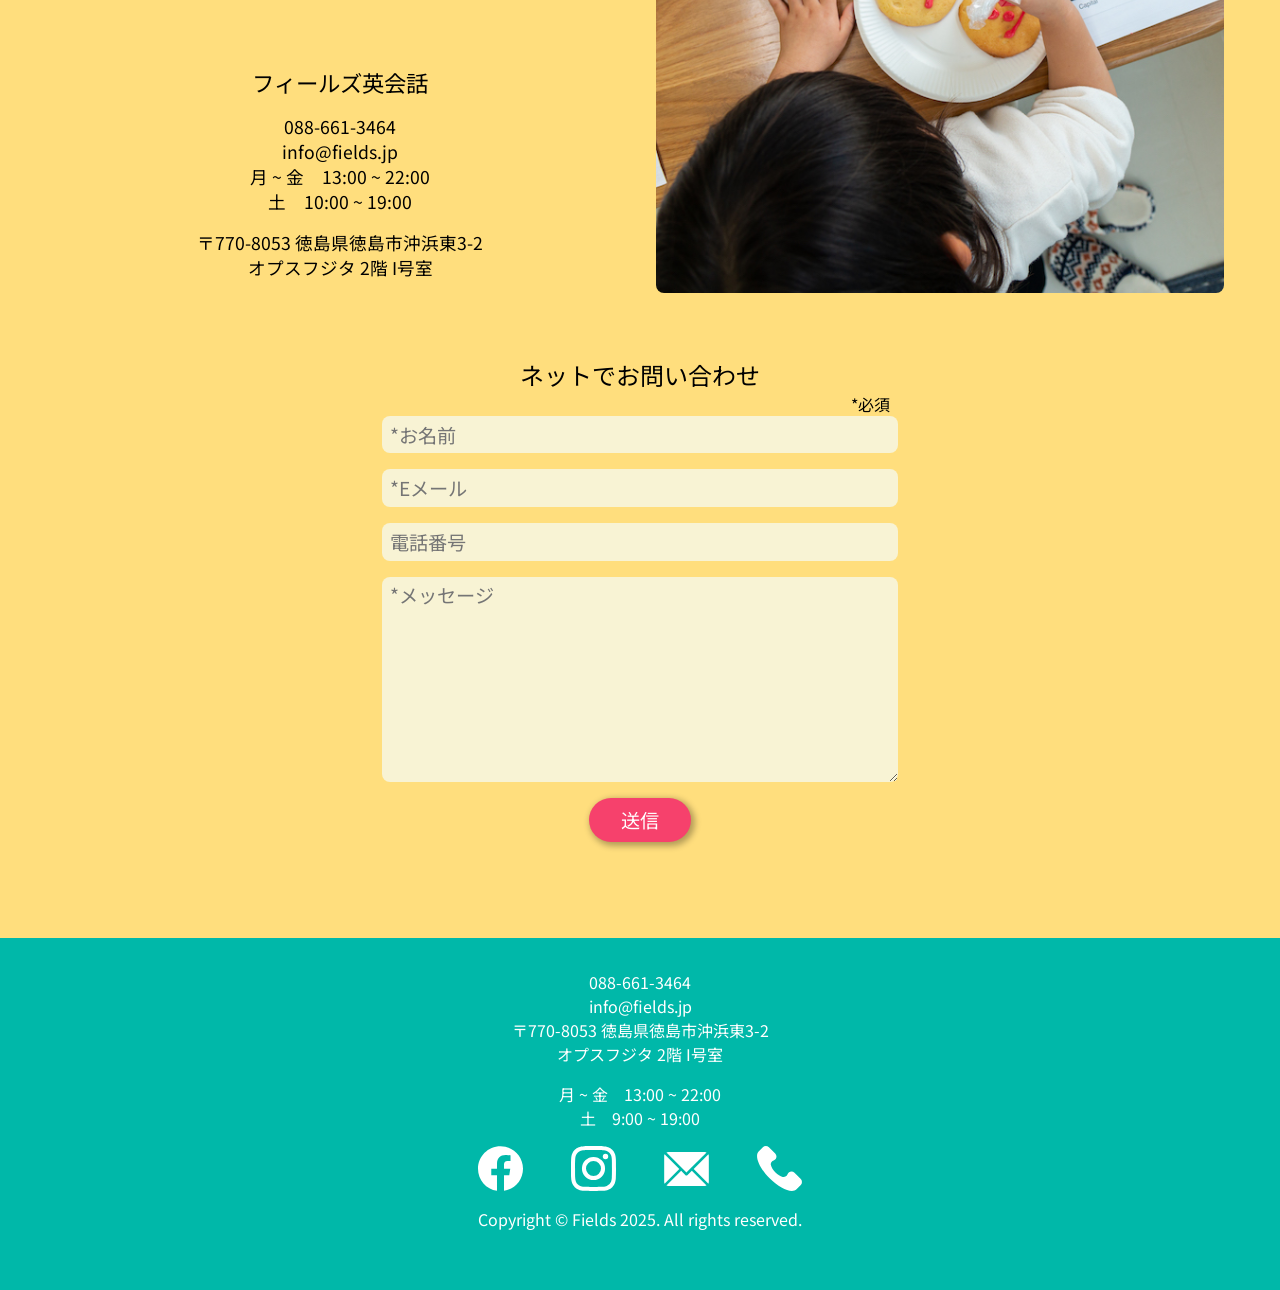
==== commit 6121a220: "changed grammar/EIKEN/TOIEC class capacity to 3" ====
--- a/index.html
+++ b/index.html
@@ -29,7 +29,7 @@
     <title>フィールズ英会話・徳島市</title>
 
     <!-- CSS -->
-    <link rel="stylesheet" href="assets/css/styles.css?ver=062" />
+    <link rel="stylesheet" href="assets/css/styles.css?ver=063" />
     <link rel="stylesheet" href="assets/css/winter_2025_campaign.css?ver=003" />
     <link rel="stylesheet" href="assets/css/hero.css?ver=020" />
     <link rel="stylesheet" href="assets/css/quick_connect.css?ver=007" />
@@ -1262,11 +1262,11 @@
               年間46回のレッスンです。何らかの事情により、私たちの都合でレッスンを休講する際には振替を行います。
             </div>
             <div class="stat-header">
-              <div class="stat-title">6人</div>
+              <div class="stat-title">3人</div>
               <div class="stat-subtitle">クラス定員</div>
             </div>
             <div class="stat-description">
-              クラス定員は最大６名です。個々の生徒さんによって違う弱点に講師が気づき、それを克服できるようきめ細かく指導していきます。
+              クラス定員は最大3名です。個々の生徒さんによって違う弱点に講師が気づき、それを克服できるようきめ細かく指導していきます。
             </div>
             <div class="stat-header">
               <div class="stat-title">実費</div>
@@ -1387,11 +1387,11 @@
               年間46回のレッスンです。何らかの事情により、私たちの都合でレッスンを休講する際には振替を行います。
             </div>
             <div class="stat-header">
-              <div class="stat-title">6人</div>
+              <div class="stat-title">3人</div>
               <div class="stat-subtitle">クラス定員</div>
             </div>
             <div class="stat-description">
-              クラス定員は最大６名です。個々の生徒さんによって違う弱点に講師が気づき、それを克服できるようきめ細かく指導していきます。
+              クラス定員は最大3名です。個々の生徒さんによって違う弱点に講師が気づき、それを克服できるようきめ細かく指導していきます。
             </div>
             <div class="stat-header">
               <div class="stat-title">実費</div>
@@ -1453,11 +1453,11 @@
               年間46回のレッスンです。何らかの事情により、私たちの都合でレッスンを休講する際には振替を行います。
             </div>
             <div class="stat-header">
-              <div class="stat-title">6人</div>
+              <div class="stat-title">3人</div>
               <div class="stat-subtitle">クラス定員</div>
             </div>
             <div class="stat-description">
-              クラス定員は最大６名です。個々の生徒さんによって違う弱点に講師が気づき、それを克服できるようきめ細かく指導していきます。
+              クラス定員は最大3名です。個々の生徒さんによって違う弱点に講師が気づき、それを克服できるようきめ細かく指導していきます。
             </div>
             <div class="stat-header">
               <div class="stat-title">実費</div>
@@ -1598,13 +1598,13 @@
             <div class="staff-name-english">David F.</div>
             <div class="staff-illustration david-illustration"></div>
             <div class="staff-name-japanese">ディビッド先生</div>
-            <div class="staff-position-japanese">ネイティブ講師</div>
+            <div class="staff-position-japanese">英会話担当</div>
             <div class="staff-statement">
               デイビッド先生は日本で20年以上暮らし、教師として働いています。彼の趣味はたくさんあり、鳥を見ること、昔の日本映画を見ること、歴史を学ぶこと、本当に文法を直すこと、古い絵画のそばに立つこと、そして誰もいない部屋でギターを弾くことなどがあります。
             </div>
           </div>
           <!-- Endo -->
-          <div class="staff-container">
+          <!-- <div class="staff-container">
             <div class="staff-name-english">M. Endo</div>
             <div class="staff-illustration endo-illustration"></div>
             <div class="staff-name-japanese">遠藤先生</div>
@@ -1612,7 +1612,7 @@
             <div class="staff-statement">
               遠藤先生は徳島市出身で、20年以上の指導経験があります。英語の文法指導や英検対策コースを専門としています。さらに、フィールズのマネージャーとしても働いています。たくさんの猫を飼っており、すべての猫をとても愛しています。
             </div>
-          </div>
+          </div> -->
           <!-- Matsuuchi -->
           <div class="staff-container">
             <div class="staff-name-english">Hiroki M.</div>
@@ -1625,8 +1625,8 @@
           </div>
           <!-- Endo -->
           <div class="staff-container">
-            <div class="staff-name-english">M. Endo</div>
-            <div class="staff-illustration endo-2-illustration"></div>
+            <div class="staff-name-english">Machiko E.</div>
+            <div class="staff-illustration machiko-illustration"></div>
             <div class="staff-name-japanese">遠藤さん</div>
             <div class="staff-position-japanese">マネージャー</div>
           </div>
@@ -1636,6 +1636,13 @@
             <div class="staff-illustration lauren-illustration"></div>
             <div class="staff-name-japanese">ローレン先生</div>
             <div class="staff-position-japanese">ネイティブ講師</div>
+          </div>
+          <!-- Nagaoka -->
+          <div class="staff-container">
+            <div class="staff-name-english">Eiji N.</div>
+            <div class="staff-illustration eiji-illustration"></div>
+            <div class="staff-name-japanese">永岡先生</div>
+            <div class="staff-position-japanese">文法・英検・作文・受験担当</div>
           </div>
         </div>
       </div>
--- a/assets/css/styles.css
+++ b/assets/css/styles.css
@@ -1053,12 +1053,16 @@
   background-image: url("../img/team/hiroki_1.svg");
 }
 
-.endo-2-illustration {
+.machiko-illustration {
   background-image: url("../img/team/endo_2.svg");
 }
 
 .lauren-illustration {
   background-image: url("../img/team/lauren_1.svg");
+}
+
+.eiji-illustration {
+  background-image: url("../img/team/nagaoka_1.svg");
 }
 
 /* .point-title {
@@ -1942,27 +1946,27 @@
   }
 
   .staff-container:nth-child(1) {
+    grid-column: 2 / 4;
+    grid-row: 1;
+  }
+
+  .staff-container:nth-child(2) {
+    grid-column: 4 / 6;
+    grid-row: 1;
+  }
+
+  .staff-container:nth-child(3) {
     grid-column: 1 / 3;
-    grid-row: 1;
-  }
-
-  .staff-container:nth-child(2) {
+    grid-row: 2;
+  }
+
+  .staff-container:nth-child(4) {
     grid-column: 3 / 5;
-    grid-row: 1;
-  }
-
-  .staff-container:nth-child(3) {
+    grid-row: 2;
+  }
+
+  .staff-container:nth-child(5) {
     grid-column: 5 / 7;
-    grid-row: 1;
-  }
-
-  .staff-container:nth-child(4) {
-    grid-column: 2 / 4;
-    grid-row: 2;
-  }
-
-  .staff-container:nth-child(5) {
-    grid-column: 4 / 6;
     grid-row: 2;
   }
 
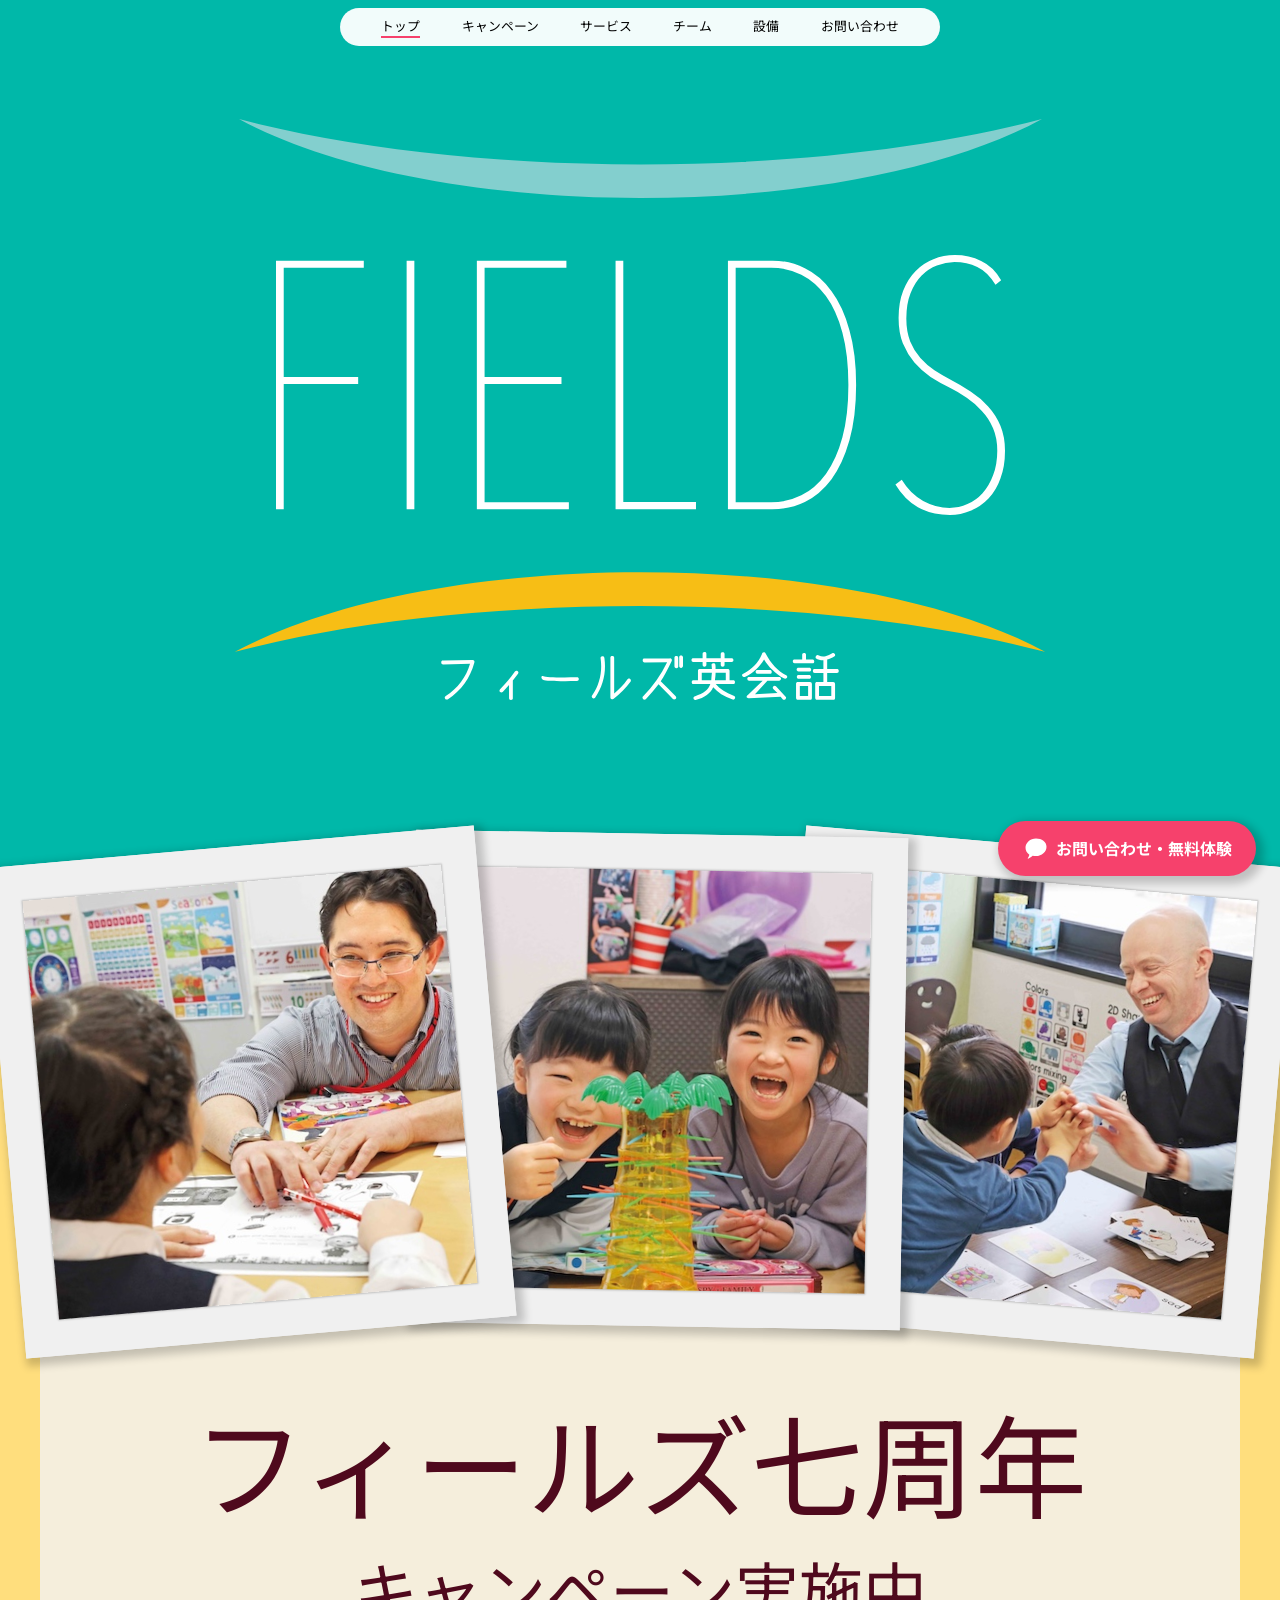
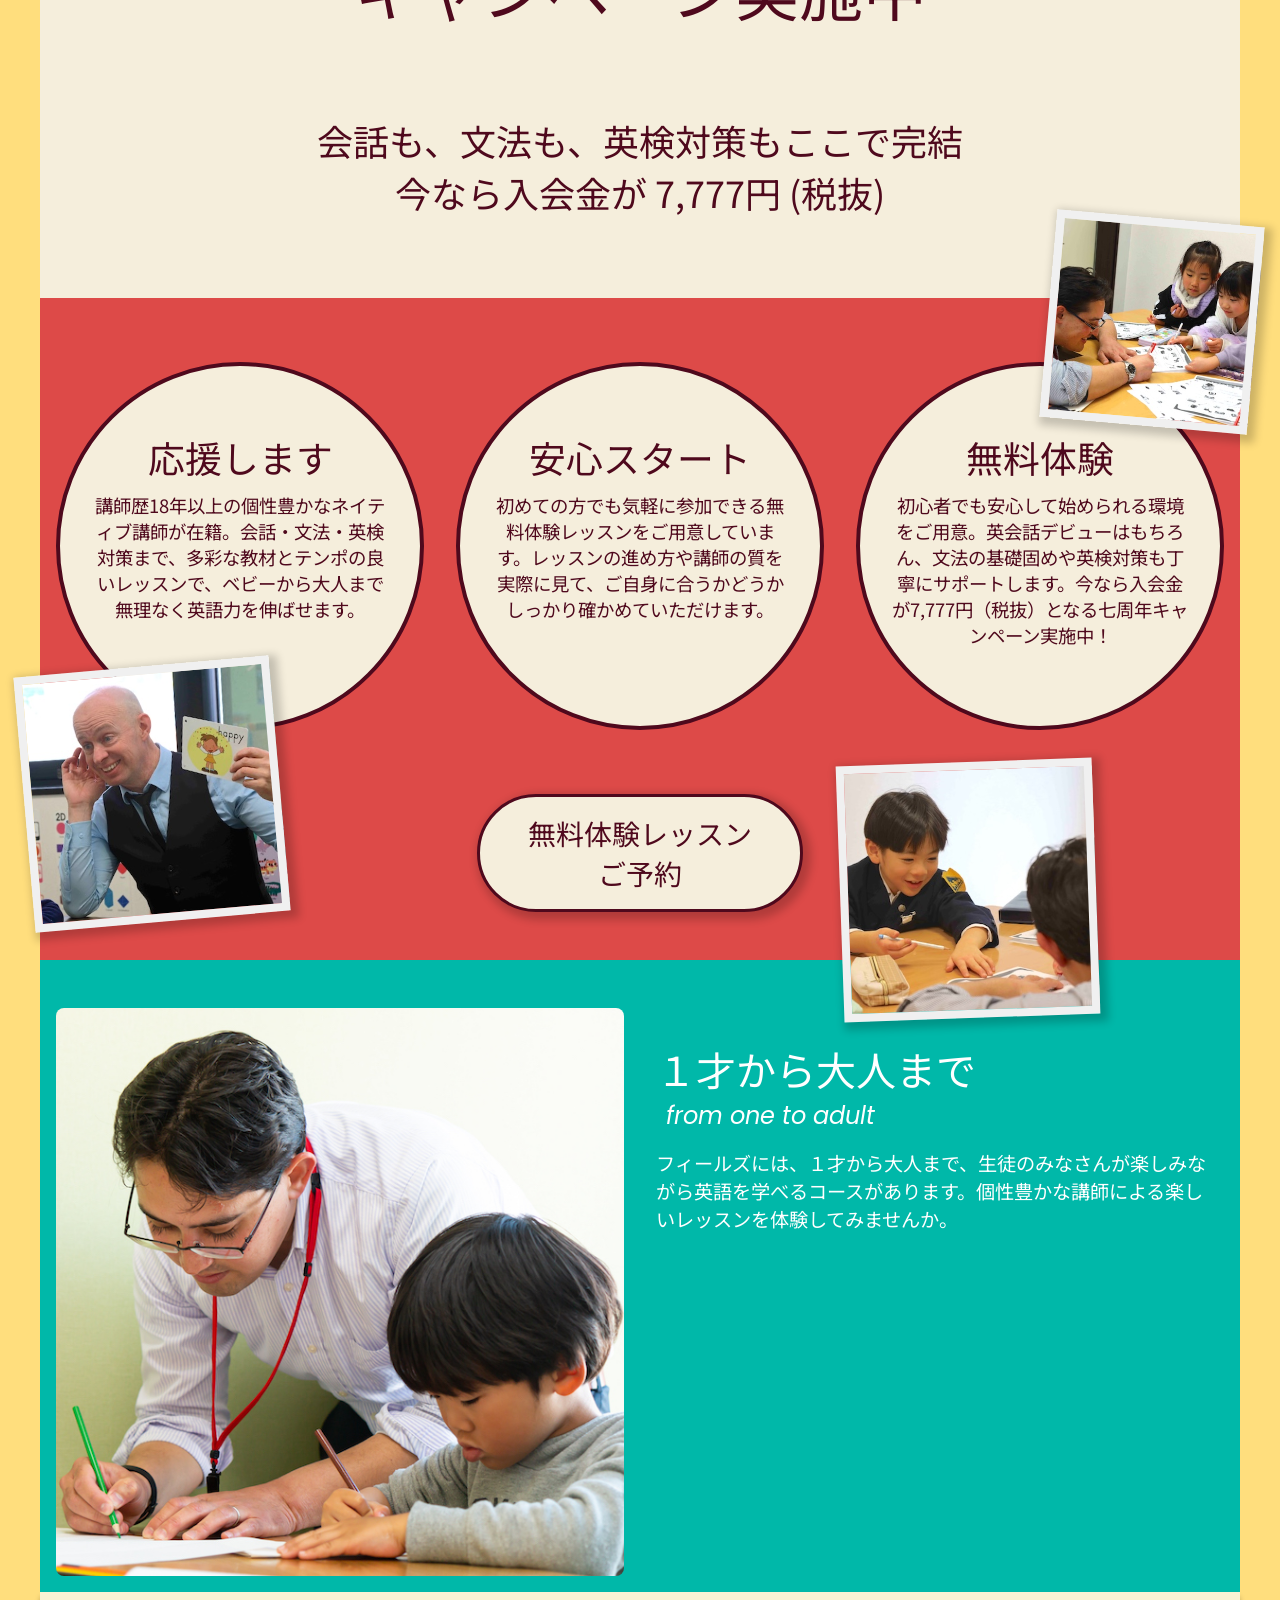
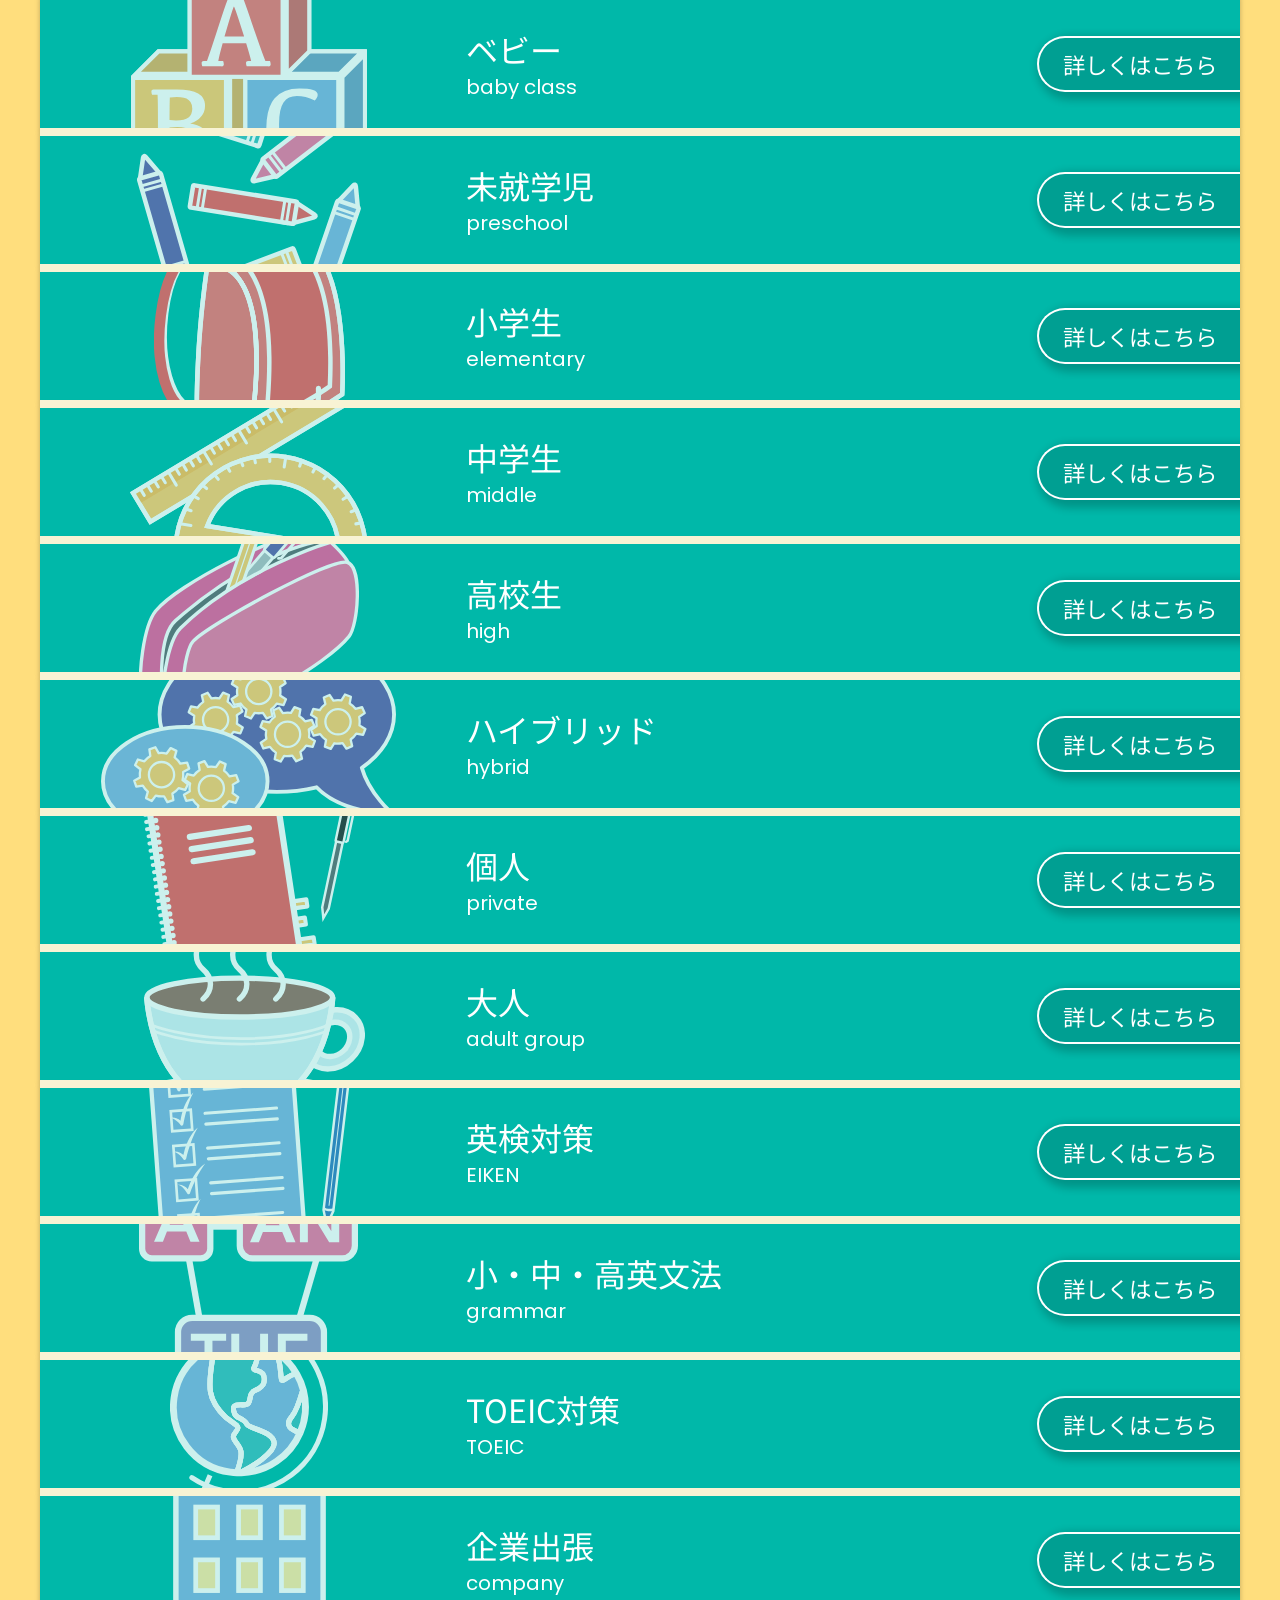
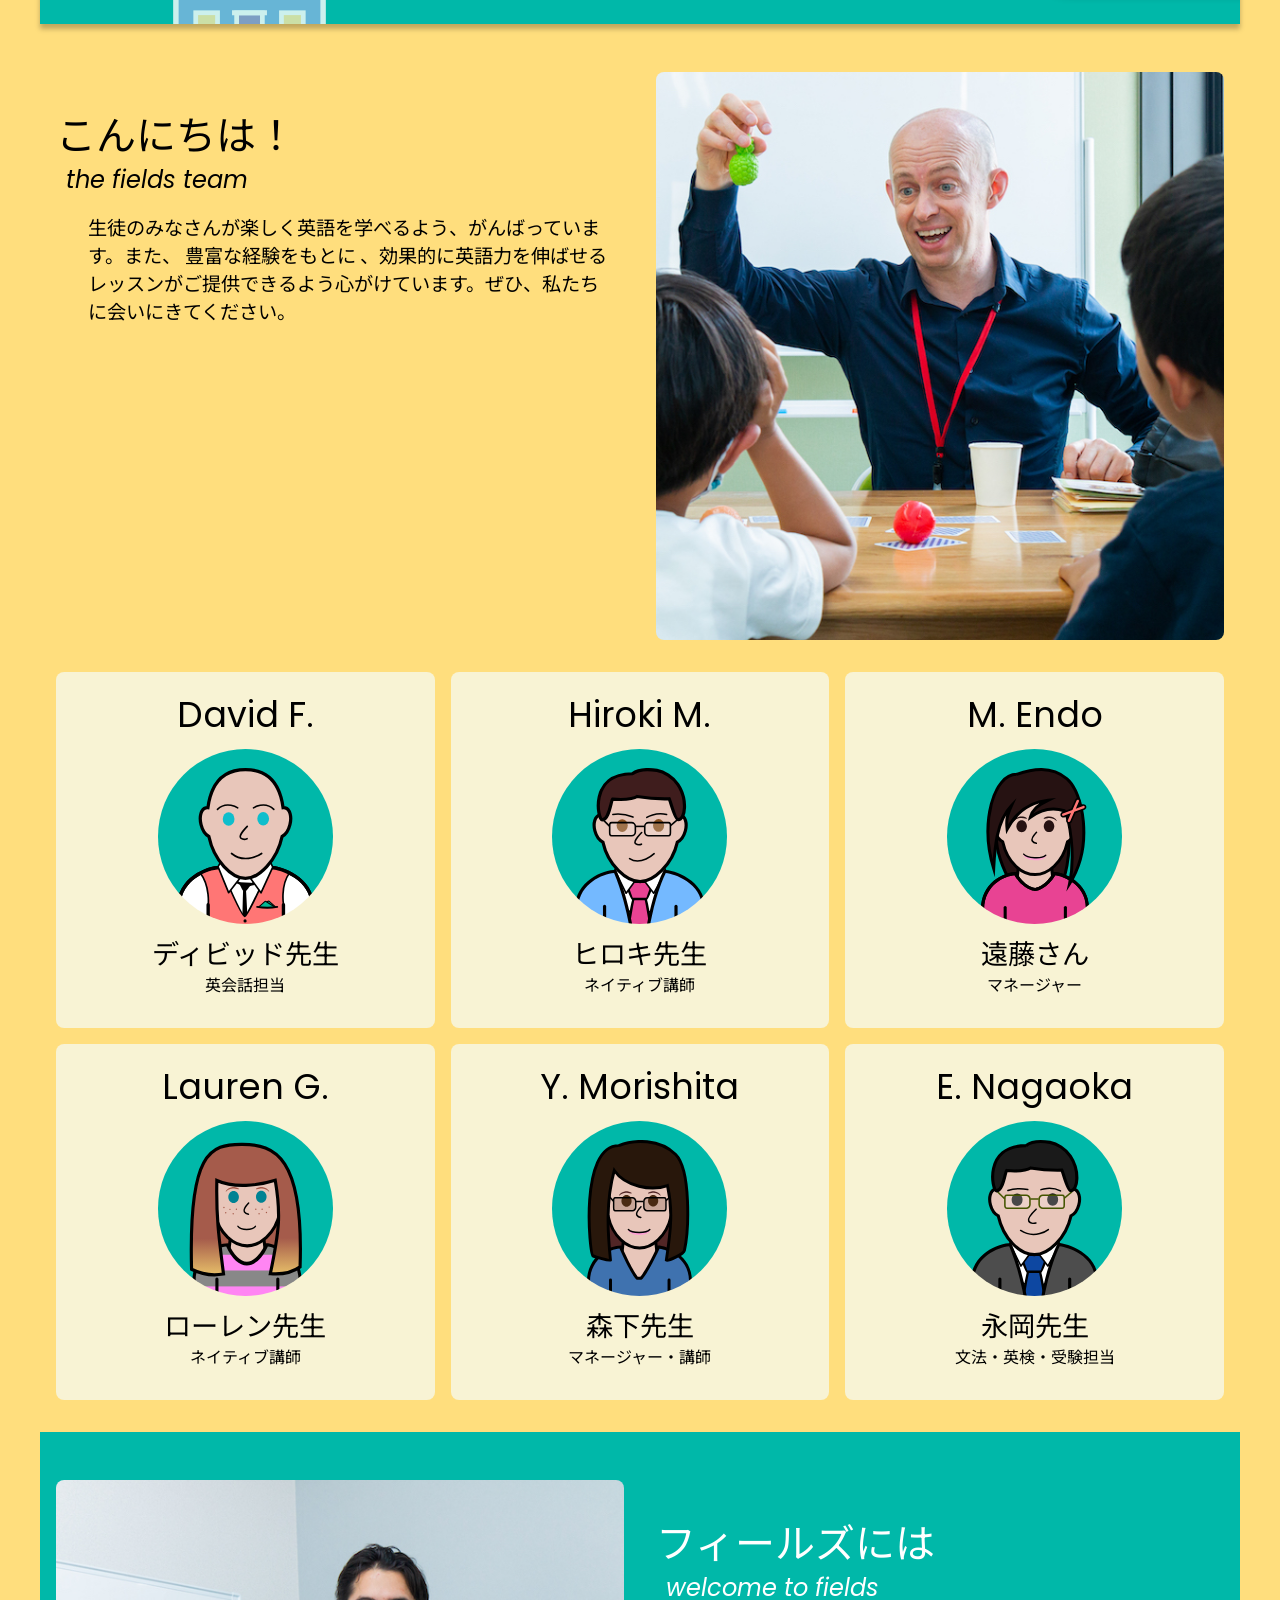
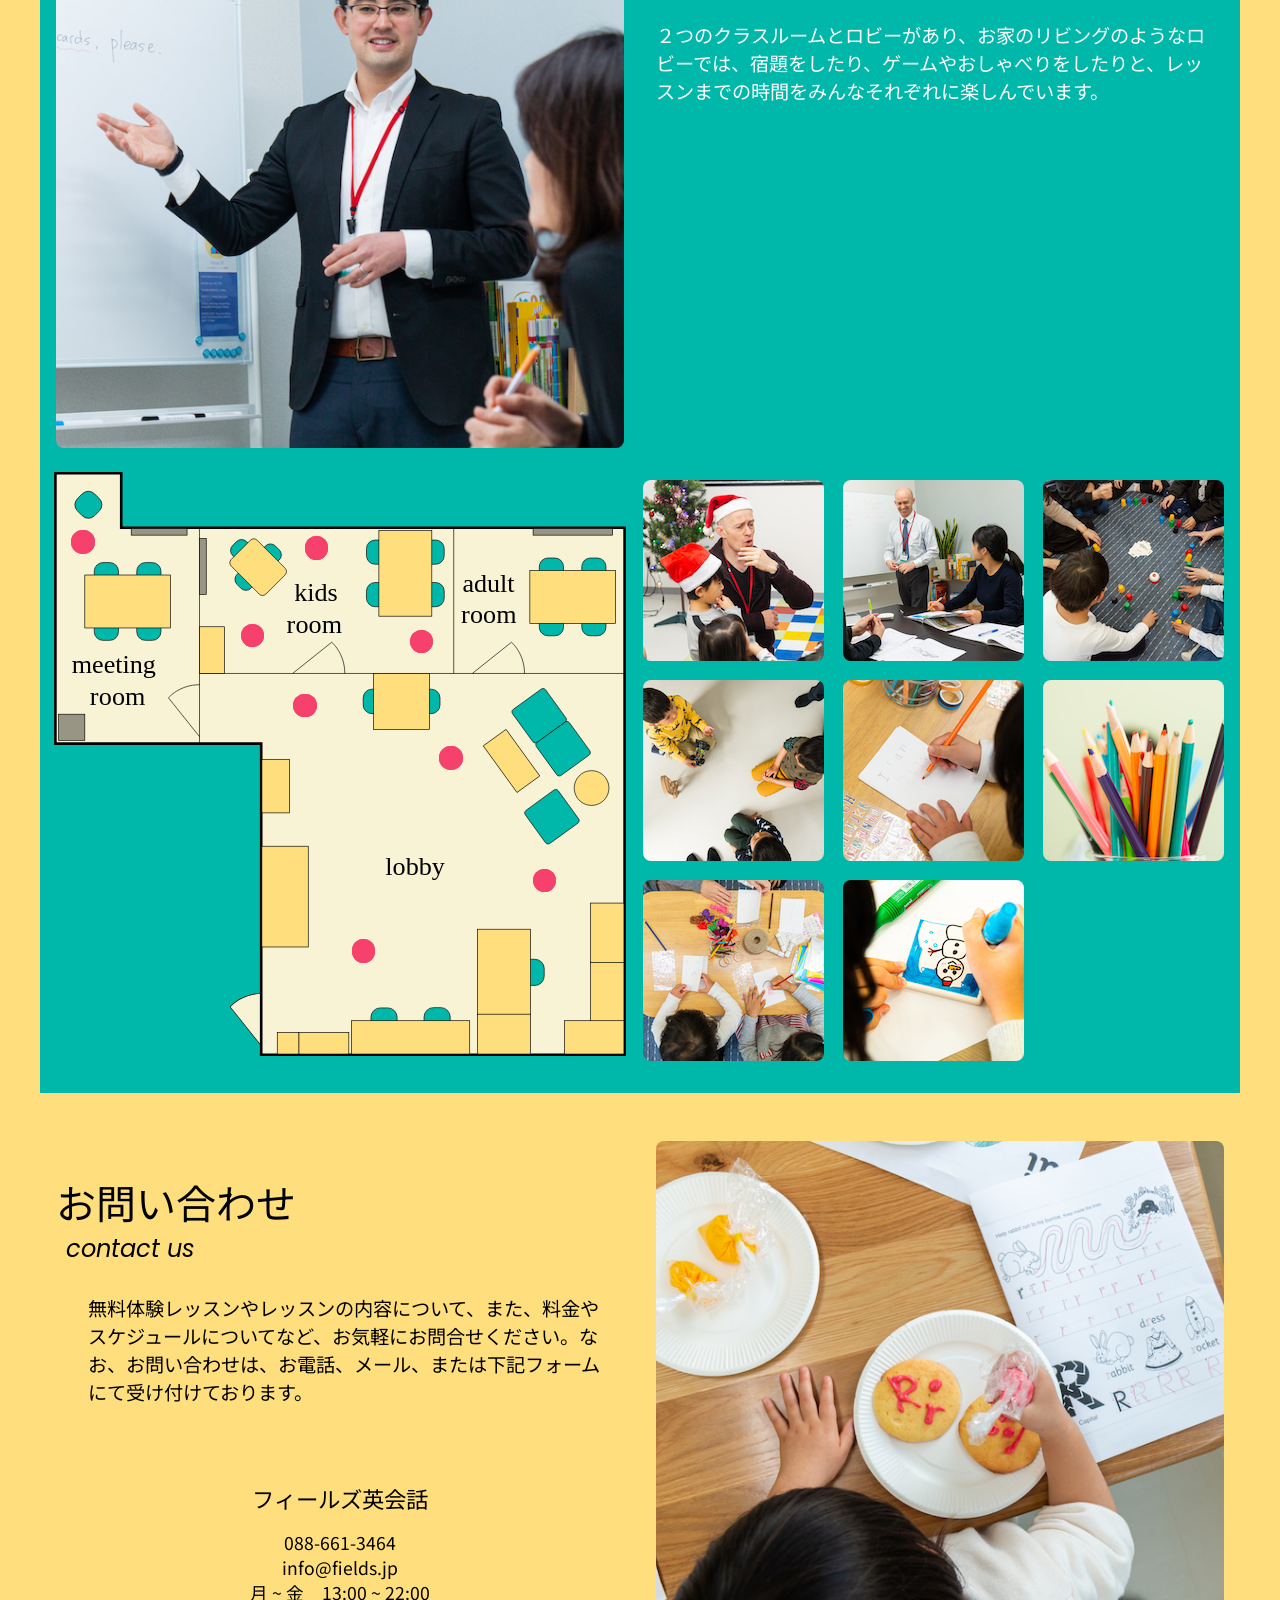
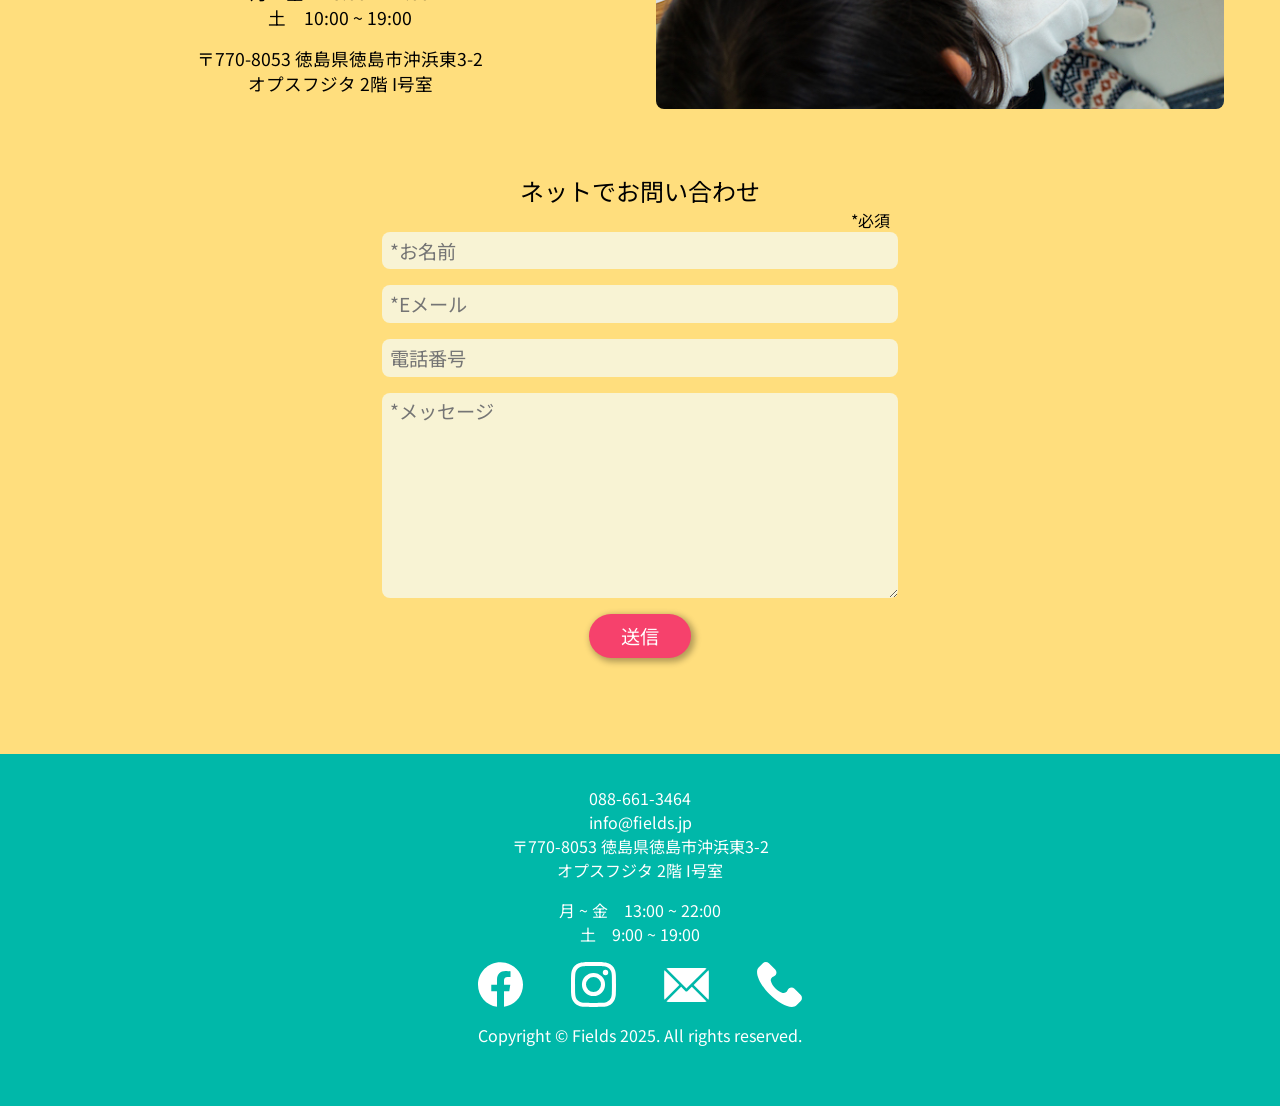
==== commit fed02c27: "updated staff section" ====
--- a/index.html
+++ b/index.html
@@ -29,7 +29,7 @@
     <title>フィールズ英会話・徳島市</title>
 
     <!-- CSS -->
-    <link rel="stylesheet" href="assets/css/styles.css?ver=063" />
+    <link rel="stylesheet" href="assets/css/styles.css?ver=064" />
     <link rel="stylesheet" href="assets/css/winter_2025_campaign.css?ver=003" />
     <link rel="stylesheet" href="assets/css/hero.css?ver=020" />
     <link rel="stylesheet" href="assets/css/quick_connect.css?ver=007" />
@@ -1625,7 +1625,7 @@
           </div>
           <!-- Endo -->
           <div class="staff-container">
-            <div class="staff-name-english">Machiko E.</div>
+            <div class="staff-name-english">M. Endo</div>
             <div class="staff-illustration machiko-illustration"></div>
             <div class="staff-name-japanese">遠藤さん</div>
             <div class="staff-position-japanese">マネージャー</div>
@@ -1637,13 +1637,21 @@
             <div class="staff-name-japanese">ローレン先生</div>
             <div class="staff-position-japanese">ネイティブ講師</div>
           </div>
+          <!-- Morishita -->
+          <div class="staff-container">
+            <div class="staff-name-english">Y. Morishita</div>
+            <div class="staff-illustration morishita-illustration"></div>
+            <div class="staff-name-japanese">森下先生</div>
+            <div class="staff-position-japanese">マネージャー・講師</div>
+          </div>
           <!-- Nagaoka -->
           <div class="staff-container">
-            <div class="staff-name-english">Eiji N.</div>
+            <div class="staff-name-english">E. Nagaoka</div>
             <div class="staff-illustration eiji-illustration"></div>
             <div class="staff-name-japanese">永岡先生</div>
-            <div class="staff-position-japanese">文法・英検・作文・受験担当</div>
-          </div>
+            <div class="staff-position-japanese">文法・英検・受験担当</div>
+          </div>
+          
         </div>
       </div>
     </section>
--- a/assets/css/styles.css
+++ b/assets/css/styles.css
@@ -1065,6 +1065,10 @@
   background-image: url("../img/team/nagaoka_1.svg");
 }
 
+.morishita-illustration {
+  background-image: url("../img/team/morishita_1.svg");
+}
+
 /* .point-title {
   text-transform: uppercase;
   justify-self: left;
@@ -1941,32 +1945,37 @@
 
   /* TEAM */
   .team-container {
-    grid-template-columns: repeat(6, 1fr);
+    grid-template-columns: repeat(3, 1fr);
     grid-column-gap: 1rem;
   }
 
   .staff-container:nth-child(1) {
-    grid-column: 2 / 4;
+    grid-column: 1;
     grid-row: 1;
   }
 
   .staff-container:nth-child(2) {
-    grid-column: 4 / 6;
+    grid-column: 2;
     grid-row: 1;
   }
 
   .staff-container:nth-child(3) {
-    grid-column: 1 / 3;
+    grid-column: 3;
+    grid-row: 1;
+  }
+
+  .staff-container:nth-child(4) {
+    grid-column: 1;
     grid-row: 2;
   }
 
-  .staff-container:nth-child(4) {
-    grid-column: 3 / 5;
+  .staff-container:nth-child(5) {
+    grid-column: 2;
     grid-row: 2;
   }
 
-  .staff-container:nth-child(5) {
-    grid-column: 5 / 7;
+  .staff-container:nth-child(6) {
+    grid-column: 3;
     grid-row: 2;
   }
 
@@ -1976,6 +1985,8 @@
   }
 
   .staff-statement {
+    display: none; /* temporarily disabled until team statements are ready */
+
     padding: 0 min(1vw, 0.5rem) 1rem min(1vw, 0.5rem);
   }
 
